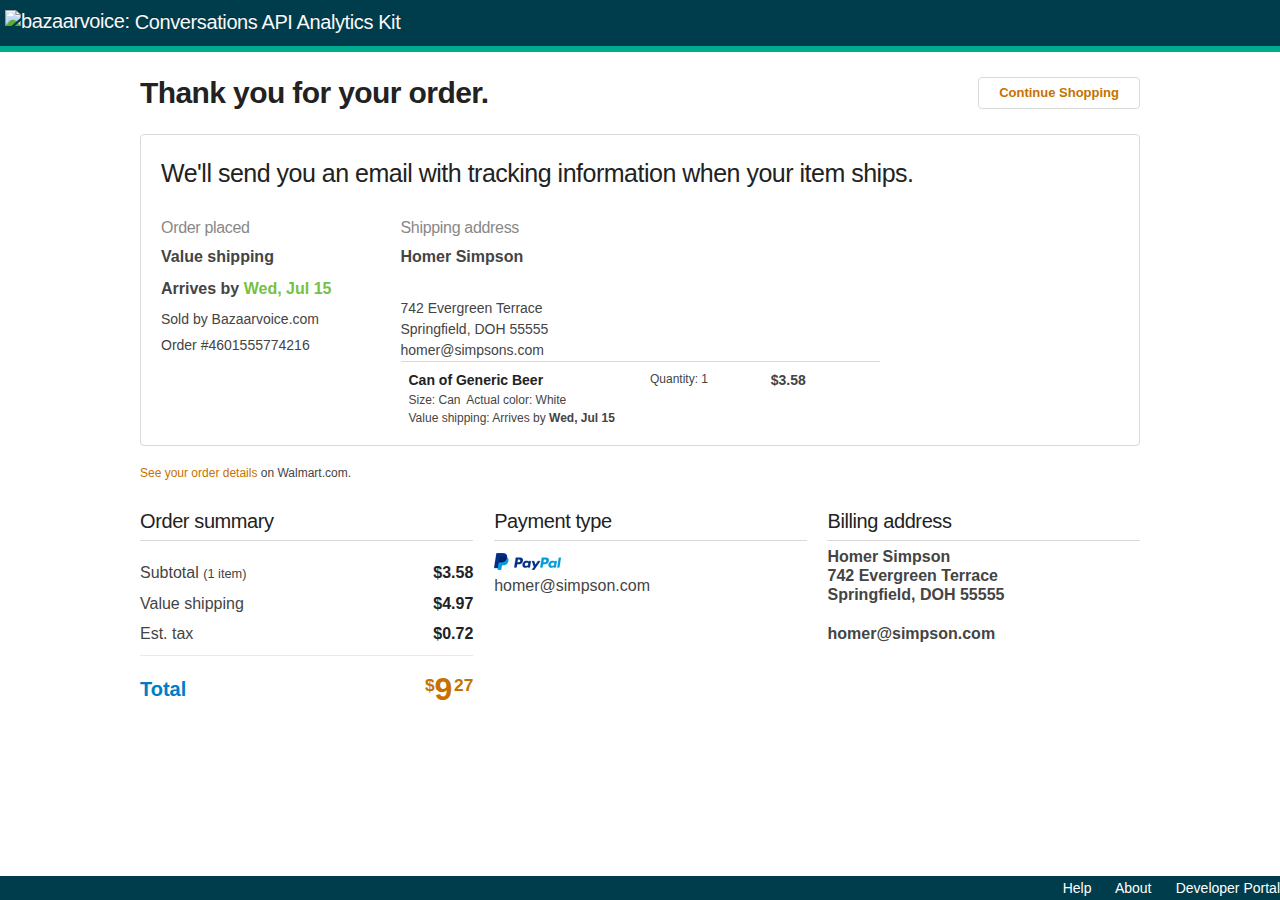
==== conversion.html @ 5bd3c475 "added GA code" ====
<!DOCTYPE html>

<html class="no-js" lang="">
<head>
    <meta content="" name="generator">
    <meta charset="utf-8">
    <meta content="ie=edge" http-equiv="x-ua-compatible">

    <title></title>
    <meta content="" name="description">
    <meta content="width=device-width, initial-scale=1" name="viewport">
    <link rel="icon" href="favicon.ico">
    <link href="css/main.css" rel="stylesheet" type="text/css">
    <link href="css/histogram.css" rel="stylesheet" type="text/css">
    <link href="css/fonts.css" rel="stylesheet" type="text/css">
    <link href="css/confirmation.css" rel="stylesheet" type="text/css">
    <script>
      (function(i,s,o,g,r,a,m){i['GoogleAnalyticsObject']=r;i[r]=i[r]||function(){
      (i[r].q=i[r].q||[]).push(arguments)},i[r].l=1*new Date();a=s.createElement(o),
      m=s.getElementsByTagName(o)[0];a.async=1;a.src=g;m.parentNode.insertBefore(a,m)
      })(window,document,'script','//www.google-analytics.com/analytics.js','ga');

      ga('create', 'UA-29086981-15', 'auto');
      ga('send', 'pageview');

    </script>
</head>

<body>
    <header>
        <div class="inner">
            <div class="container">
                <h1>
                    <a class="brand" href="#top">
                        <img src="images/logo.png" alt="bazaarvoice:"> 
                        <span>Conversations API Analytics Kit</span>
                    </a>
                </h1>
            </div>
        </div>
    </header>

    <div class="wrapper">
        <section class="body">
            <section class="center">
                <div class="thankyou-spa" id="">
                    <div id="spa-layout">
                        <div class="app" data-layout-cid="view7" data-view-cid=
                        "view7" data-view-name="/">
                            <div data-model-cid="c35" data-view-cid="view53">
                                <div class="responsive-container thankyou">
                                    <div class="thankyou-header">
                                        <h1 class=
                                        "thankyou-main-heading js-thankyou-main-heading deprecated-display-inline-block-m">
                                        Thank you for your order.</h1><a class=
                                        "btn btn-mini btn-inverse thankyou-continue"
                                        data-tealeaf-id=
                                        "COTYContinueShoppingBtn" href="/" id=
                                        "COTYContinueShoppingBtn">Continue
                                        Shopping</a>
                                    </div>

                                    <div data-model-cid="c35" data-view-cid=
                                    "view55" data-view-name="receipt-list">
                                        <div data-collection-element="true">
                                            <div data-model-cid="c54"
                                            data-view-cid="view62"
                                            data-view-name="s2h-order-module">
                                                <div class=
                                                "tile thankyou-order-details s2h">
                                                <h2 class=
                                                "thankyou-order-heading js-thank-you-order-status-heading">
                                                    We'll send you an email with tracking information when your item ships.</h2>
                                                    <div class="thankyou-order-details-col col12 l-col6 xl-col3">
                                                    <h3 class="thankyou-order-subheading js-thank-you-order-status-subheading">
                                                        Order placed</h3>
                                                        <div class="thankyou-order-paragraph">
                                                        <div class=
                                                        "js-thankyou-order-shipping-method thankyou-order-shipping-method">
                                                            Value shipping
                                                            </div><strong>Arrives
                                                            by <span class=
                                                            "thankyou-arrival-date">
                                                            Wed, Jul
                                                            15</span></strong>
                                                            Sold by
                                                            Bazaarvoice.com
                                                        </div>

                                                        <div class=
                                                        "thankyou-order-paragraph">
                                                        Order #4601555774216
                                                        </div>
                                                    </div>

                                                    <div class="col12 l-col6">
                                                        <div class="grid">
                                                            <div class=
                                                            "thankyou-order-details-col col12 l-col6">
                                                            <h3 class=
                                                            "thankyou-order-subheading">
                                                                Shipping
                                                                address</h3>

                                                                <p class=
                                                                "thankyou-order-paragraph js-thankyou-order-shipping-address">
                                                                <strong>Homer
                                                                Simpson</strong><br>

                                                                742 Evergreen
                                                                Terrace<br>
                                                                Springfield, DOH
                                                                55555<br>
                                                                homer@simpsons.com</p>
                                                            </div>
                                                        </div>

                                                        <div class=
                                                        "thankyou-toggle js-thankyou-toggle"
                                                        style="display: none;">
                                                            <div class="items">
                                                                <a class=
                                                                "thankyou-toggle-items-link js-toggle-module-items arrow-link"
                                                                data-tealeaf-id="COTYShowItemDtlsBtn-view62"
                                                                id=
                                                                "COTYShowItemDtlsBtn-view62">
                                                                your item
                                                                details</a>

                                                                <div class=
                                                                "thankyou-toggle-thumbnails"
                                                                data-view-cid=
                                                                "view69"
                                                                data-view-helper="collection">
                                                                <img class=
                                                                "thankyou-order-img small"
                                                                data-model-cid=
                                                                "c63" src=
                                                                "https://i5.walmartimages.com/dfw/dce07b8c-ead3/k2-_8a3da585-e9b6-4ba7-943b-dd531dbaf901.v1.jpg"></div>
                                                            </div>
                                                        </div>

                                                        <div class=
                                                        "thankyou-order-extended-details js-thankyou-order-extended-details active">
                                                        <div class=
                                                        "thankyou-order-items"
                                                            data-model-cid=
                                                            "c54"
                                                            data-view-cid="view64"
                                                            data-view-name=
                                                            "thankyou/item-list">
                                                            <div class=
                                                            "thankyou-order-item padding-ends"
                                                                data-model-cid=
                                                                "c63">
                                                                    <div class=
                                                                    "arrange">
                                                                        <div class="arrange-fit padding-right">
                                                                        <img alt=""
                                                                        class=
                                                                        "thankyou-order-img"
                                                                        src=
                                                                        "images/beer.jpg"></div>

                                                                        <div class="arrange-fill">
                                                                        <div class="Grid Grid--gutters">
                                                                            <div class="Grid-col u-size-2-4-l">
                                                                                <h4 class="thankyou-order-item-heading copy-small no-margin js-thankyou-order-item-heading truncated">
                                                                                    <span>
                                                                                    Can
                                                                                    of
                                                                                    Generic
                                                                                    Beer</span></h4>

                                                                                    <div class="copy-mini">
                                                                                    <span class="thankyou-variants">
                                                                                        <span class="thankyou-variant">
                                                                                        Size:
                                                                                        Can</span>
                                                                                        <span class="thankyou-variant">
                                                                                        Actual
                                                                                        color:
                                                                                        White</span></span>
                                                                                    </div>
                                                                                </div>

                                                                                <div class="Grid-col u-size-1-4-l">
                                                                                <p class="no-margin copy-mini">
                                                                                    Quantity:
                                                                                    1</p>
                                                                                </div>

                                                                                <div class="Grid-col u-size-1-4-l">
                                                                                <p class="no-margin font-semibold copy-small">
                                                                                    $3.58</p>
                                                                                </div>

                                                                                <div class="Grid-col">
                                                                                <p class="no-margin copy-mini">
                                                                                    Value
                                                                                    shipping:
                                                                                    Arrives
                                                                                    by
                                                                                    <span class="display-inline-block font-semibold">
                                                                                    Wed,
                                                                                    Jul
                                                                                    15</span></p>
                                                                                </div>
                                                                            </div>
                                                                        </div>
                                                                    </div>
                                                                </div>
                                                            </div>
                                                        </div>
                                                    </div>
                                                </div>
                                            </div>
                                        </div>
                                    </div>

                                    <div class="thankyou-footer">
                                        <p class="thankyou-footer-paragraph">
                                        <a data-tealeaf-id=
                                        "COTYSeeOrderDtlsWMComLnk" href=
                                        "/account/order/4601555774216" id=
                                        "COTYSeeOrderDtlsWMComLnk">See your
                                        order details</a> on Walmart.com.</p>

                                        <div class=
                                        "thankyou-order-summary clearfix">
                                            <div class="grid">
                                                <div class=
                                                "thankyou-summary-details col12 l-col4">
                                                <h3 class=
                                                "thankyou-summary-heading">
                                                Order summary</h3>

                                                    <div class=
                                                    "persistent-order-summary thankyou-pos"
                                                    data-model-cid="c35"
                                                    data-view-cid="view57">
                                                        <div class=
                                                        "pos-totals s-padding-sides js-pos-totals">
                                                        <div class=
                                                        "pos-totals-row js-subtotal">
                                                            <p>Subtotal
                                                            <small data-automation-id="pos-item-quantity">
                                                                (1
                                                                item)</small></p>

                                                                <p class=
                                                                "pos-totals-row-price"
                                                                data-automation-id="pos-subtotal-price">
                                                                $3.58</p>
                                                            </div>

                                                            <div class=
                                                            "pos-shipping-methods-container js-pos-shipping-methods-container">
                                                            <div class=
                                                            "pos-shipping-methods">
                                                                <div class=
                                                                "pos-totals-row pos-shipping-option-0 js-shipping">
                                                                    <p class="pos-shipping-type"
                                                                        data-automation-id="pos-shipping-type">
                                                                        Value
                                                                        shipping</p>

                                                                        <p class="pos-totals-row-price pos-shipping-price"
                                                                        data-automation-id="pos-shipping-price">
                                                                        $4.97</p>
                                                                    </div>
                                                                </div>
                                                            </div>

                                                            <div class=
                                                            "pos-totals-row js-est-tax">
                                                            <p>Est. tax</p>

                                                                <p class=
                                                                "pos-totals-row-price">
                                                                $0.72</p>
                                                            </div>
                                                            <hr class=
                                                            "separator s-margin-ends">


                                                            <div class=
                                                            "arrange arrange-middle no-wrap pos-grand-total js-grand-total">
                                                            <p class=
                                                            "arrange-fill font-semibold">
                                                                Total</p>

                                                                <p class=
                                                                "arrange-fit price-display"
                                                                data-automation-id="pos-grand-total">
                                                                <span class=
                                                                "sup">$</span>9<span class="currency-delimiter">.</span><span class="sup">27</span></p>
                                                            </div>
                                                        </div>

                                                        <div class=
                                                        "pos-controls s-padding-sides">
                                                        </div>
                                                    </div>
                                                </div>

                                                <div class=
                                                "thankyou-summary-details col12 l-col4">
                                                <h3 class=
                                                "thankyou-summary-heading">
                                                Payment type</h3>

                                                    <div class=
                                                    "thankyou-summary-paragraph payment-options js-payment-type-summary">
                                                    <div class=
                                                    "paypal-logo margin-bottom">
                                                        <span class=
                                                        "visuallyhidden">Paid
                                                        through</span>
                                                        </div>homer@simpson.com
                                                    </div>
                                                </div>

                                                <div class=
                                                "thankyou-summary-details col12 l-col4 js-thankyou-billing-address thankyou-billing-address">
                                                <h3 class=
                                                "thankyou-summary-heading">
                                                Billing address</h3>

                                                    <div class=
                                                    "thankyou-summary-paragraph font-semibold">
                                                      <strong>Homer Simpson</strong><br>
                                                                742 Evergreen Terrace<br>
                                                                Springfield, DOH 55555<br>

                                                        <div class=
                                                        "thankyou-billing-email">
                                                        homer@simpson.com
                                                        </div>
                                                    </div>
                                                </div>
                                            </div>
                                        </div>
                                    </div>
                                </div>
                            </div>
                        </div>
                    </div>
                </div>
            </section>
        </section>
    </div>
    <footer class="navbar-fixed-bottom">
        <div class="containerz">
            <div class="pull-right links">
                <a href="https://developer.bazaarvoice.com/forum" target="_blank"><span class="glyphicon glyphicon-question-sign"></span> Help</a>
                <a class="openAbout" href="#" target="_blank"><span class="glyphicon glyphicon-info-sign"></span> About</a>
                <a href="https://developer.bazaarvoice.com/" target="_blank"><span class="glyphicon glyphicon-home"></span> Developer Portal</a>
            </div>
        </div>
    </footer>
        <script src="https://ajax.googleapis.com/ajax/libs/jquery/2.1.3/jquery.min.js" type="text/javascript"></script>
        <script type="text/javascript" src="https://magpie-static.ugc.bazaarvoice.com/magpie-api/1.4/bvAnalyticsAPITracker.min.js.gz"></script>       
        <script src="js/conversion.js" type="text/javascript"></script>



</body>
</html>
---- css/main.css ----
html {
    color:#222;
    font-size:1em;
    line-height:1.4
}


/*C67100
*/
/* ==========================================================================
   Sample Specific 
   ========================================================================== 
*/
* {
    -moz-box-sizing:border-box;
    box-sizing:border-box
}
.wrapper{
    margin:0 100px;
}
.info_box_container{
    position: absolute;
    right: 20px;
    top: 10px;
}
.info_box{
    background-image: url('../images/info2_white.png');
    background-repeat: no-repeat;
    background-size: contain;
    width:25px;
    height: 25px;
    top:10%;
    right:10%;
    /*border:3px solid #a1a1a1;*/
    /*background:#FFF;*/
    /*padding:8px;*/
    /*-webkit-border-radius: 3px;
        -moz-border-radius: 3px;
        border-radius: 3px;*/
}
/*BV HEADER*/

header{
    border-bottom: 6px solid #00AB8E;
}
header .inner {
    background: #003D4C!important;
}                
header .inner .container{
    width: 100%;
    padding: 1px 5px;
    margin-right: auto;
    margin-left: auto;
}
header .inner .container:before{
    content: " ";
    display: table;
}
header .inner .container h1{
    text-shadow: 0 -1px 0 rgba(0,0,0,.25);
    margin: 10px 0;
    box-sizing: border-box;
    font-size: 20px;
    font-weight: 200;
    line-height: 1.1;
}
header .inner .container h1 .brand {
    color: #F9FAFB;
    text-decoration: none;
}
header .inner .container h1 .brand img{
    bottom: 3px;
    height: 19px;
    position: relative;
}
header .inner .container h1 .brand span{
        color: #F9FAFB;
}
/*BV FOOTER*/
footer{
    min-height: 0;
    background-color: #003d4c;
}
.navbar-fixed-bottom{
    border-radius: 0;
    bottom: 0;
    margin-bottom: 0;
    border-width: 1px 0 0;
    position: fixed;
    right: 0;
    left: 0;
    z-index: 1030;
}
}
.navbar-fixed-bottom .containerz{
        padding: 6px 5px;
        width: 100%;
        padding: 0 5px;
}

}
.navbar-fixed-bottom .containerz:before{}
.navbar-fixed-bottom .containerz .pull-right{
    float: right!important;
}
.navbar-fixed-bottom .containerz .pull-right:before{
    box-sizing: border-box;
}
.navbar-fixed-bottom .containerz .pull-right a{
    color: #fff;
    text-decoration: none;
    margin-left: 5px;
    font-size: 14px;
}
.navbar-fixed-bottom .containerz .pull-right a .glyphicon {
    color: #00ab8e;
    position: relative;
    top: 1px;
    display: inline-block;
    font-family: 'Glyphicons Halflings';
    font-style: normal;
    font-weight: 400;
    line-height: 1;
    -webkit-font-smoothing: antialiased;
}
.glyphicon-question-sign:before {
    content: "\e085";
}
.glyphicon-info-sign:before {
    content: "\e086";
}
.glyphicon-home:before {
    content: "\e086";
}
/*BV FOOTER END*/

.review-header {
    margin:28px 0 0
}

.heading-a {
    margin:5px 0 0;
    font-size:30px;
    color:#222;
    font-weight:600
}

.review-header:before,.review-header:after {
    content:"";
    display:table
}

.col8 {
    float:left;
    width:66.666666666667%;
    min-height:10px
}

.col8:before,.col8:after {
    content:"";
    display:table
}

form {
    margin:0
}

.visuallyhidden,.variants input,.option input,.radio input,.radio-option input,.radio-expanded input {
    position:absolute!important;
    overflow:hidden!important;
    display:block!important;
    width:1px!important;
    height:1px!important;
    margin:-1px!important;
    padding:0!important;
    border:0!important;
    clip:rect(0 0 0 0)!important
}

h2 {
    font-size:25px;
    font-weight:700;
    letter-spacing:-.02em
}

/*button*/
.btn,.btn:hover,.btn:focus,.btn:visited {
    color:#fff;
    outline:0
}

.btn {
    border-radius:4px
}

.btn {
    -moz-osx-font-smoothing:grayscale;
    -webkit-font-smoothing:antialiased;
    display:inline-block;
    padding:12px 34px;
    border:0;
    background-color:#C67100;
    font-size:16px;
    font-weight:600;
    line-height:1;
    text-align:center;
    vertical-align:middle;
    text-decoration:none
}

article,aside,details,figcaption,figure,footer,header,hgroup,main,nav,section,summary {
    display:block
}

audio,canvas,video {
    display:inline-block
}

audio:not([controls]) {
    display:none;
    height:0
}

[hidden] {
    display:none
}

html {
    font-size:100%;
    -ms-text-size-adjust:100%;
    -webkit-text-size-adjust:100%
}

html,button,input,select,textarea {
    font-family:sans-serif
}

body {
    margin:0
}

a:focus {
    outline:thin dotted
}

a:active,a:hover {
    outline:0
}

h1 {
    font-size:2em
}

h2 {
    font-size:1.5em
}

h3 {
    font-size:1.17em
}

h4 {
    font-size:1em
}

h5 {
    font-size:.83em
}

h6 {
    font-size:.67em
}

abbr[title] {
    border-bottom:1px dotted
}

b,strong {
    font-weight:700
}

blockquote {
    margin:1em 40px
}

dfn {
    font-style:italic
}

hr {
    height:0
}

mark {
    background:#ff0;
    color:#000
}

p,pre {
    margin:1em 0
}

code,kbd,pre,samp {
    font-family:monospace,serif;
    font-size:1em
}

pre {
    white-space:pre;
    white-space:pre-wrap;
    word-wrap:break-word
}

q {
    quotes:none
}

q:before,q:after {
    content:"";
    content:none
}

small {
    font-size:80%
}

sub,sup {
    font-size:75%;
    line-height:0;
    position:relative;
    vertical-align:baseline
}

sup {
    top:-.5em
}

sub {
    bottom:-.25em
}

dl,menu,ol,ul {
    margin:1em 0
}

dd {
    margin:0 0 0 40px
}

menu,ol,ul {
    padding:0 0 0 40px
}

nav ul,nav ol {
    list-style:none;
    list-style-image:none
}

img {
    border:0;
    -ms-interpolation-mode:bicubic
}

svg:not(:root) {
    overflow:hidden
}

figure {
    margin:0
}

form {
    margin:0
}

fieldset {
    border:1px solid silver;
    margin:0 2px;
    padding:.35em .625em .75em
}

legend {
    border:0;
    padding:0;
    white-space:normal
}

button,input,select,textarea {
    font-size:100%;
    margin:0;
    vertical-align:baseline
}

button,input {
    line-height:normal
}

button,select {
    text-transform:none
}

button,html input[type=button],input[type=reset],input[type=submit] {
    -webkit-appearance:button;
    cursor:pointer
}

button[disabled],html input[disabled] {
    cursor:default
}

input[type=checkbox],input[type=radio] {
    padding:0
}

input[type=search] {
    -webkit-appearance:textfield
}

input[type=search]::-webkit-search-cancel-button,input[type=search]::-webkit-search-decoration {
    -webkit-appearance:none
}

button::-moz-focus-inner,input::-moz-focus-inner {
    border:0;
    padding:0
}

textarea {
    overflow:auto;
    vertical-align:top
}

table {
    border-collapse:collapse;
    border-spacing:0
}

@font-face {
    font-family:IcoMoonIcons;
    src:url(fonts/icomoon.eot);
    font-weight:400;
    font-style:normal
}

@font-face {
    font-family:IcoMoonIcons;
    src:url(../fonts/icomoon.woff) format("woff2"),
        url(../fonts/icomoon.woff) format("woff"),
        url(../fonts/icomoon.ttf) format("truetype");
    font-weight:400;
    font-style:normal
}
.wmicon {
    font-family:IcoMoonIcons;
    font-style:normal;
    font-weight:400;
    text-align:center;
    -mos-osx-font-smoothing:grayscale;
    -webkit-font-smoothing:antialiased;
    display:inline-block;
    line-height:normal
}

.wmicon:before {
    content:"";
    display:inline;
    speak:none
}

.wmicon-14 {
    font-size:14px
}

.wmicon-16 {
    font-size:16px
}

.wmicon-20 {
    font-size:20px
}

.wmicon-26 {
    font-size:26px
}

.wmicon-32 {
    font-size:32px
}

.wmicon-36 {
    font-size:36px
}

.wmicon-cart:before {
    content:"\e000"
}

.wmicon-list:before {
    content:"\e002"
}

.wmicon-gift:before {
    content:"\e003"
}

.wmicon-pin:before {
    content:"\e004"
}

.wmicon-card:before {
    content:"\e005"
}

.wmicon-search:before {
    content:"\e006"
}

.wmicon-help:before {
    content:"\e007"
}

.wmicon-zoom:before {
    content:"\e008"
}

.wmicon-menu:before {
    content:"\e009"
}

.wmicon-grid:before {
    content:"\e010"
}

.wmicon-lock:before {
    content:"\e011"
}

.wmicon-package:before {
    content:"\e013"
}

.wmicon-truck:before {
    content:"\e015"
}

.wmicon-print:before {
    content:"\e017"
}

.wmicon-mail:before {
    content:"\e018"
}

.wmicon-twitter:before {
    content:"\e019"
}

.wmicon-pinterest:before {
    content:"\e020"
}

.wmicon-facebook:before {
    content:"\e021"
}

.wmicon-add-to-cart:before {
    content:"\e022"
}

.wmicon-add-to-list:before {
    content:"\e023"
}

.wmicon-store:before {
    content:"\e024"
}

.wmicon-add:before {
    content:"\e025"
}

.wmicon-weekly-ad:before {
    content:"\e026"
}

.wmicon-zoom-out:before {
    content:"\e027"
}

.wmicon-vudu:before {
    content:"\e028"
}

.wmicon-vudu-alt:before {
    content:"\e080"
}

.wmicon-youtube:before {
    content:"\e029"
}

.wmicon-google-plus:before {
    content:"\e030"
}

.wmicon-mobile:before {
    content:"\e031"
}

.wmicon-angle-left:before {
    content:"\e032"
}

.wmicon-angle-right:before {
    content:"\e033"
}

.wmicon-ok:before {
    content:"\e034"
}

.wmicon-exclamation-circle:before {
    content:"\e035"
}

.wmicon-caret-down:before {
    content:"\e036"
}

.wmicon-caret-up:before {
    content:"\e037"
}

.wmicon-remove:before {
    content:"\e038"
}

.wmicon-play:before {
    content:"\e040"
}

.wmicon-ban-circle:before {
    content:"\e041"
}

.wmicon-spark:before {
    content:"\e042"
}

.wmicon-trophy:before {
    content:"\e043"
}

.wmicon-star:before {
    content:"\e044"
}

.wmicon-user:before {
    content:"\e976"
}

.wmicon-thumbs-up:before {
    content:"\e046"
}

.wmicon-comment:before {
    content:"\e047"
}

.wmicon-play-circle:before {
    content:"\e048"
}

.wmicon-new-window:before {
    content:"\e049"
}

.wmicon-thumbs-alt-up:before {
    content:"\e050"
}

.wmicon-thumbs-alt-down:before {
    content:"\e051"
}

.wmicon-flag:before {
    /*changed to icoMoon*/
    content:"\e604";
    font-family: "IcoMoonIcons"
}

.wmicon-modal:before {
    content:"\e053"
}

.wmicon-clock:before {
    content:"\e054"
}

.wmicon-savings-catcher:before {
    content:"\e055"
}

.wmicon-gift-card:before {
    content:"\e056"
}

.wmicon-credit-card:before {
    content:"\e057"
}

.wmicon-membership:before {
    content:"\e058"
}

.wmicon-pharmacy:before {
    content:"\e059"
}

.wmicon-instagram:before {
    content:"\e060"
}

.wmicon-laptop:before {
    content:"\e061"
}

.wmicon-heart:before {
    content:"\e062"
}

.wmicon-plane:before {
    content:"\e063"
}

.wmicon-user-alt:before {
    content:"\e064"
}

.wmicon-bag:before {
    content:"\e065"
}

.wmicon-calendar:before {
    content:"\e066"
}

.wmicon-onesie:before {
    content:"\e067"
}
.wmicon-onesie:before {
    content:"\e067"
}
.icon-user-check:before {
    content: "\e975";
}

@-webkit-keyframes spin-clockwise {
from {
    -webkit-transform:rotate(0deg);
    transform:rotate(0deg)
}

to {
    -webkit-transform:rotate(360deg);
    transform:rotate(360deg)
}
}

@keyframes spin-clockwise {
from {
    -webkit-transform:rotate(0deg);
    transform:rotate(0deg)
}

to {
    -webkit-transform:rotate(360deg);
    transform:rotate(360deg)
}
}

@-webkit-keyframes zoom-inverse {
from {
    filter:alpha(Opacity=0);
    opacity:0;
    -webkit-transform:scale(3);
    transform:scale(3)
}

33% {
    filter:alpha(Opacity=100);
    opacity:1
}

to {
    -webkit-transform:scale(1);
    transform:scale(1)
}
}

@keyframes zoom-inverse {
from {
    filter:alpha(Opacity=0);
    opacity:0;
    -webkit-transform:scale(3);
    transform:scale(3)
}

33% {
    filter:alpha(Opacity=100);
    opacity:1
}

to {
    -webkit-transform:scale(1);
    transform:scale(1)
}
}

@-webkit-keyframes blinker {
from {
    filter:alpha(Opacity=100);
    opacity:1
}

to {
    filter:alpha(Opacity=0);
    opacity:0
}
}

@keyframes blinker {
from {
    filter:alpha(Opacity=100);
    opacity:1
}

to {
    filter:alpha(Opacity=0);
    opacity:0
}
}

.block-list {
    padding:0;
    list-style:none;
    text-align:left
}

.pull-left {
    float:left
}

.pull-right {
    float:right
}

.pull-none {
    float:none
}

.pull-left-xs {
    float:left!important
}

.pull-right-xs {
    float:right!important
}

.pull-none-xs {
    float:none!important
}

.pull-left-s {
    float:left!important
}

.pull-right-s {
    float:right!important
}

.pull-none-s {
    float:none!important
}

.pull-left-m {
    float:left!important
}

.pull-right-m {
    float:right!important
}

.pull-none-m {
    float:none!important
}

.pull-left-l {
    float:left!important
}

.pull-right-l {
    float:right!important
}

.pull-none-l {
    float:none!important
}

@media (min-width:85.25em) {
.pull-left-xl {
    float:left!important
}

.pull-right-xl {
    float:right!important
}

.pull-none-xl {
    float:none!important
}
}

.deprecated-pull-left-m {
    float:left!important
}

.deprecated-pull-right-m {
    float:right!important
}

.deprecated-pull-none-m {
    float:none!important
}

.deprecated-pull-left-l {
    float:left!important
}

.deprecated-pull-right-l {
    float:right!important
}

.deprecated-pull-none-l {
    float:none!important
}

.deprecated-pull-left-xl {
    float:left!important
}

.deprecated-pull-right-xl {
    float:right!important
}

.deprecated-pull-none-xl {
    float:none!important
}

@media (min-width:85.375em) {
.deprecated-pull-left-xxl {
    float:left!important
}

.deprecated-pull-right-xxl {
    float:right!important
}

.deprecated-pull-none-xxl {
    float:none!important
}
}

.clearfix:before,.clearfix:after {
    content:"";
    display:table
}

.clearfix:after {
    clear:both
}

.clear-left {
    clear:left
}

.clear-right {
    clear:right
}

.pos-relative {
    position:relative
}

.visuallyhidden,.variants input,.option input,.radio input,.radio-option input,.radio-expanded input {
    position:absolute!important;
    overflow:hidden!important;
    display:block!important;
    width:1px!important;
    height:1px!important;
    margin:-1px!important;
    padding:0!important;
    border:0!important;
    clip:rect(0 0 0 0)!important
}

.absolute-center {
    position:absolute;
    top:0;
    right:0;
    bottom:0;
    left:0;
    margin:auto
}

.absolute-center-h {
    position:absolute;
    right:0;
    left:0;
    margin:auto
}

.absolute-center-v {
    position:absolute;
    top:0;
    bottom:0;
    margin:auto
}

.position-nw {
    position:absolute;
    top:0;
    left:0
}

.position-ne {
    position:absolute;
    top:0;
    right:0
}

.position-sw {
    position:absolute;
    bottom:0;
    left:0
}

.position-se {
    position:absolute;
    bottom:0;
    right:0
}

.deprecated-hide-content-m {
    display:none!important
}

.deprecated-hide-content-l {
    display:none!important
}

.deprecated-hide-content-xl {
    display:none!important
}

@media (min-width:85.375em) {
.deprecated-hide-content-xxl {
    display:none!important
}
}

.hide-content {
    display:none!important
}

.hide-content-xs {
    display:none!important
}

.hide-content-s {
    display:none!important
}

.hide-content-m {
    display:none!important
}

.hide-content-l {
    display:none!important
}

@media (min-width:85.25em) {
.hide-content-xl {
    display:none!important
}
}

.display-block {
    display:block!important
}

.display-inline-block {
    display:inline-block!important
}

.display-inline {
    display:inline!important
}

.display-block-xs {
    display:block!important
}

.display-inline-block-xs {
    display:inline-block!important
}

.display-inline-xs {
    display:inline!important
}

.display-block-s {
    display:block!important
}

.display-inline-block-s {
    display:inline-block!important
}

.display-inline-s {
    display:inline!important
}

.display-block-m {
    display:block!important
}

.display-inline-block-m {
    display:inline-block!important
}

.display-inline-m {
    display:inline!important
}

.display-block-l {
    display:block!important
}

.display-inline-block-l {
    display:inline-block!important
}

.display-inline-l {
    display:inline!important
}

@media (min-width:85.25em) {
.display-block-xl {
    display:block!important
}

.display-inline-block-xl {
    display:inline-block!important
}

.display-inline-xl {
    display:inline!important
}
}

.deprecated-display-block-m {
    display:block!important
}

.deprecated-display-inline-block-m {
    display:inline-block!important
}

.deprecated-display-inline-m {
    display:inline!important
}

.deprecated-display-block-l {
    display:block!important
}

.deprecated-display-inline-block-l {
    display:inline-block!important
}

.deprecated-display-inline-l {
    display:inline!important
}

.deprecated-display-block-xl {
    display:block!important
}

.deprecated-display-inline-block-xl {
    display:inline-block!important
}

.deprecated-display-inline-xl {
    display:inline!important
}

@media (min-width:85.375em) {
.deprecated-display-block-xxl {
    display:block!important
}

.deprecated-display-inline-block-xxl {
    display:inline-block!important
}

.deprecated-display-inline-xxl {
    display:inline!important
}
}

.hide-pseudo:before,.hide-pseudo:after {
    display:none!important
}

.hide-pseudo-before:before {
    display:none!important
}

.hide-pseudo-after:after {
    display:none!important
}

.text-left {
    text-align:left!important
}

.text-right {
    text-align:right!important
}

.text-center {
    text-align:center!important
}

.align-left {
    text-align:left
}

.align-right {
    text-align:right
}

.align-center {
    text-align:center
}

.valign-top {
    vertical-align:top!important
}

.valign-middle {
    vertical-align:middle!important
}

.valign-bottom {
    vertical-align:bottom!important
}

.font-normal {
    font-weight:400
}

.font-semibold {
    font-weight:600
}

.font-bold {
    font-weight:700
}

.currency-delimiter {
    position:absolute!important;
    overflow:hidden!important;
    display:block!important;
    width:1px!important;
    height:1px!important;
    margin:-1px!important;
    padding:0!important;
    border:0!important;
    clip:rect(0 0 0 0)!important
}

.padding-ends {
    padding-top:.5em!important;
    padding-bottom:.5em!important
}

.padding-top {
    padding-top:.5em!important
}

.padding-sides {
    padding-left:.5em!important;
    padding-right:.5em!important
}

.padding-left {
    padding-left:.5em!important
}

.padding-right {
    padding-right:.5em!important
}

.padding {
    padding:16px;
    padding:1rem
}

.padding-large {
    padding:20px;
    padding:1.25rem
}

.no-padding {
    padding:0!important
}

.xxs-padding-ends {
    padding-top:4px;
    padding-bottom:4px
}

.xs-padding-ends {
    padding-top:8px;
    padding-bottom:8px
}

.s-padding-ends {
    padding-top:12px;
    padding-bottom:12px
}

.m-padding-ends {
    padding-top:20px;
    padding-bottom:20px
}

.l-padding-ends {
    padding-top:32px;
    padding-bottom:32px
}

.xl-padding-ends {
    padding-top:48px;
    padding-bottom:48px
}

.xxl-padding-ends {
    padding-top:60px;
    padding-bottom:60px
}

.xxs-padding-sides {
    padding-right:4px;
    padding-left:4px
}

.xs-padding-sides {
    padding-right:8px;
    padding-left:8px
}

.s-padding-sides {
    padding-right:12px;
    padding-left:12px
}

.m-padding-sides {
    padding-right:20px;
    padding-left:20px
}

.l-padding-sides {
    padding-right:32px;
    padding-left:32px
}

.xl-padding-sides {
    padding-right:48px;
    padding-left:48px
}

.xxl-padding-sides {
    padding-right:60px;
    padding-left:60px
}

.xxs-padding {
    padding:4px
}

.xs-padding {
    padding:8px
}

.s-padding {
    padding:12px
}

.m-padding {
    padding:20px
}

.l-padding {
    padding:32px
}

.xl-padding {
    padding:48px
}

.xxl-padding {
    padding:60px
}

.margin-ends {
    margin-top:.5em;
    margin-bottom:.5em
}

.margin-top {
    margin-top:.5em
}

.margin-bottom {
    margin-bottom:.5em
}

.margin-sides {
    margin-right:.5em!important;
    margin-left:.5em!important
}

.margin-left {
    margin-left:.5em!important
}

.margin-right {
    margin-right:.5em!important
}

.no-margin {
    margin:0!important
}

.xxs-margin-top {
    margin-top:4px
}

.xs-margin-top {
    margin-top:8px
}

.s-margin-top {
    margin-top:12px
}

.m-margin-top {
    margin-top:20px
}

.l-margin-top {
    margin-top:32px
}

.xl-margin-top {
    margin-top:48px
}

.xxl-margin-top {
    margin-top:60px
}

.xxs-margin-left {
    margin-left:4px
}

.xs-margin-left {
    margin-left:8px
}

.s-margin-left {
    margin-left:12px
}

.m-margin-left {
    margin-left:20px
}

.l-margin-left {
    margin-left:32px
}

.xl-margin-left {
    margin-left:48px
}

.xxl-margin-left {
    margin-left:60px
}

.xxs-margin-ends {
    margin-top:4px;
    margin-bottom:4px
}

.xs-margin-ends {
    margin-top:8px;
    margin-bottom:8px
}

.s-margin-ends {
    margin-top:12px;
    margin-bottom:12px
}

.m-margin-ends {
    margin-top:20px;
    margin-bottom:20px
}

.l-margin-ends {
    margin-top:32px;
    margin-bottom:32px
}

.xl-margin-ends {
    margin-top:48px;
    margin-bottom:48px
}

.xxl-margin-ends {
    margin-top:60px;
    margin-bottom:60px
}

.xxs-margin-sides {
    margin-right:4px;
    margin-left:4px
}

.xs-margin-sides {
    margin-right:8px;
    margin-left:8px
}

.s-margin-sides {
    margin-right:12px;
    margin-left:12px
}

.m-margin-sides {
    margin-right:20px;
    margin-left:20px
}

.l-margin-sides {
    margin-right:32px;
    margin-left:32px
}

.xl-margin-sides {
    margin-right:48px;
    margin-left:48px
}

.xxl-margin-sides {
    margin-right:60px;
    margin-left:60px
}

.no-wrap {
    white-space:nowrap
}

.text-truncate {
    text-overflow:ellipsis;
    overflow:hidden;
    white-space:nowrap
}

.width-full {
    width:100%
}

.fullwidth {
    min-width:1024px
}

.width-fit {
    width:auto!important;
    min-width:0!important
}

.responsive .fullwidth {
    min-width:0
}

.height-full,.fullheight {
    height:100%
}

.height-max {
    height:100%;
    min-height:100%
}

.height-min {
    height:1%;
    min-height:1%;
    max-height:1%
}

.utility-bar-sorter .utility-bar-text {
    position:relative;
    top:1px
}

.skip {
    position:absolute!important;
    overflow:hidden!important;
    display:block!important;
    width:1px!important;
    height:1px!important;
    margin:-1px!important;
    padding:0!important;
    border:0!important;
    clip:rect(0 0 0 0)!important;
    padding:7px!important;
    margin:5px!important;
    border-radius:7px;
    background-color:#ffd76e
}

.skip:focus {
    z-index:9999;
    top:0;
    left:0;
    width:auto!important;
    height:auto!important;
    color:#222;
    clip:auto!important
}

.img-hide-alt {
    display:inline-block;
    color:transparent;
    overflow:hidden
}

.responsive-pull-right {
    float:right
}

.responsive-pull-left {
    float:left
}

.col-padding {
    padding-left:2.0833333%
}

.scrollable {
    overflow:auto;
    -webkit-overflow-scrolling:touch
}

.u-size-1 {
    width:100%!important
}

.u-size-1-12 {
    width:8.3333333333333%!important
}

.u-size-1-10 {
    width:10%!important
}

.u-size-1-8 {
    width:12.5%!important
}

.u-size-1-6,.u-size-2-12 {
    width:16.666666666667%!important
}

.u-size-1-5,.u-size-2-10 {
    width:20%!important
}

.u-size-1-4,.u-size-2-8,.u-size-3-12 {
    width:25%!important
}

.u-size-3-10 {
    width:30%!important
}

.u-size-1-3,.u-size-2-6,.u-size-4-12 {
    width:33.333333333333%!important
}

.u-size-3-8 {
    width:37.5%!important
}

.u-size-2-5,.u-size-4-10 {
    width:40%!important
}

.u-size-5-12 {
    width:41.666666666667%!important
}

.u-size-1-2,.u-size-2-4,.u-size-3-6,.u-size-4-8,.u-size-6-12 {
    width:50%!important
}

.u-size-7-12 {
    width:58.333333333333%!important
}

.u-size-3-5,.u-size-6-10 {
    width:60%!important
}

.u-size-5-8 {
    width:62.5%!important
}

.u-size-2-3,.u-size-4-6,.u-size-8-12 {
    width:66.666666666667%!important
}

.u-size-7-10 {
    width:70%!important
}

.u-size-3-4,.u-size-6-8,.u-size-9-12 {
    width:75%!important
}

.u-size-4-5,.u-size-8-10 {
    width:80%!important
}

.u-size-5-6,.u-size-10-12 {
    width:83.333333333333%!important
}

.u-size-7-8 {
    width:87.5%!important
}

.u-size-9-10 {
    width:90%!important
}

.u-size-11-12 {
    width:91.666666666667%!important
}

.u-offset-1 {
    margin-left:100%!important
}

.u-offset-1-12 {
    margin-left:8.3333333333333%!important
}

.u-offset-1-10 {
    margin-left:10%!important
}

.u-offset-1-8 {
    margin-left:12.5%!important
}

.u-offset-1-6,.u-offset-2-12 {
    margin-left:16.666666666667%!important
}

.u-offset-1-5,.u-offset-2-10 {
    margin-left:20%!important
}

.u-offset-1-4,.u-offset-2-8,.u-offset-3-12 {
    margin-left:25%!important
}

.u-offset-3-10 {
    margin-left:30%!important
}

.u-offset-1-3,.u-offset-2-6,.u-offset-4-12 {
    margin-left:33.333333333333%!important
}

.u-offset-3-8 {
    margin-left:37.5%!important
}

.u-offset-2-5,.u-offset-4-10 {
    margin-left:40%!important
}

.u-offset-5-12 {
    margin-left:41.666666666667%!important
}

.u-offset-1-2,.u-offset-2-4,.u-offset-3-6,.u-offset-4-8,.u-offset-6-12 {
    margin-left:50%!important
}

.u-offset-7-12 {
    margin-left:58.333333333333%!important
}

.u-offset-3-5,.u-offset-6-10 {
    margin-left:60%!important
}

.u-offset-5-8 {
    margin-left:62.5%!important
}

.u-offset-2-3,.u-offset-4-6,.u-offset-8-12 {
    margin-left:66.666666666667%!important
}

.u-offset-7-10 {
    margin-left:70%!important
}

.u-offset-3-4,.u-offset-6-8,.u-offset-9-12 {
    margin-left:75%!important
}

.u-offset-4-5,.u-offset-8-10 {
    margin-left:80%!important
}

.u-offset-5-6,.u-offset-10-12 {
    margin-left:83.333333333333%!important
}

.u-offset-7-8 {
    margin-left:87.5%!important
}

.u-offset-9-10 {
    margin-left:90%!important
}

.u-offset-11-12 {
    margin-left:91.666666666667%!important
}

.u-size-1-xs {
    width:100%!important
}

.u-size-1-12-xs {
    width:8.3333333333333%!important
}

.u-size-1-10-xs {
    width:10%!important
}

.u-size-1-8-xs {
    width:12.5%!important
}

.u-size-1-6-xs,.u-size-2-12-xs {
    width:16.666666666667%!important
}

.u-size-1-5-xs,.u-size-2-10-xs {
    width:20%!important
}

.u-size-1-4-xs,.u-size-2-8-xs,.u-size-3-12-xs {
    width:25%!important
}

.u-size-3-10-xs {
    width:30%!important
}

.u-size-1-3-xs,.u-size-2-6-xs,.u-size-4-12-xs {
    width:33.333333333333%!important
}

.u-size-3-8-xs {
    width:37.5%!important
}

.u-size-2-5-xs,.u-size-4-10-xs {
    width:40%!important
}

.u-size-5-12-xs {
    width:41.666666666667%!important
}

.u-size-1-2-xs,.u-size-2-4-xs,.u-size-3-6-xs,.u-size-4-8-xs,.u-size-6-12-xs {
    width:50%!important
}

.u-size-7-12-xs {
    width:58.333333333333%!important
}

.u-size-3-5-xs,.u-size-6-10-xs {
    width:60%!important
}

.u-size-5-8-xs {
    width:62.5%!important
}

.u-size-2-3-xs,.u-size-4-6-xs,.u-size-8-12-xs {
    width:66.666666666667%!important
}

.u-size-7-10-xs {
    width:70%!important
}

.u-size-3-4-xs,.u-size-6-8-xs,.u-size-9-12-xs {
    width:75%!important
}

.u-size-4-5-xs,.u-size-8-10-xs {
    width:80%!important
}

.u-size-5-6-xs,.u-size-10-12-xs {
    width:83.333333333333%!important
}

.u-size-7-8-xs {
    width:87.5%!important
}

.u-size-9-10-xs {
    width:90%!important
}

.u-size-11-12-xs {
    width:91.666666666667%!important
}

.u-offset-1-xs {
    margin-left:100%!important
}

.u-offset-1-12-xs {
    margin-left:8.3333333333333%!important
}

.u-offset-1-10-xs {
    margin-left:10%!important
}

.u-offset-1-8-xs {
    margin-left:12.5%!important
}

.u-offset-1-6-xs,.u-offset-2-12-xs {
    margin-left:16.666666666667%!important
}

.u-offset-1-5-xs,.u-offset-2-10-xs {
    margin-left:20%!important
}

.u-offset-1-4-xs,.u-offset-2-8-xs,.u-offset-3-12-xs {
    margin-left:25%!important
}

.u-offset-3-10-xs {
    margin-left:30%!important
}

.u-offset-1-3-xs,.u-offset-2-6-xs,.u-offset-4-12-xs {
    margin-left:33.333333333333%!important
}

.u-offset-3-8-xs {
    margin-left:37.5%!important
}

.u-offset-2-5-xs,.u-offset-4-10-xs {
    margin-left:40%!important
}

.u-offset-5-12-xs {
    margin-left:41.666666666667%!important
}

.u-offset-1-2-xs,.u-offset-2-4-xs,.u-offset-3-6-xs,.u-offset-4-8-xs,.u-offset-6-12-xs {
    margin-left:50%!important
}

.u-offset-7-12-xs {
    margin-left:58.333333333333%!important
}

.u-offset-3-5-xs,.u-offset-6-10-xs {
    margin-left:60%!important
}

.u-offset-5-8-xs {
    margin-left:62.5%!important
}

.u-offset-2-3-xs,.u-offset-4-6-xs,.u-offset-8-12-xs {
    margin-left:66.666666666667%!important
}

.u-offset-7-10-xs {
    margin-left:70%!important
}

.u-offset-3-4-xs,.u-offset-6-8-xs,.u-offset-9-12-xs {
    margin-left:75%!important
}

.u-offset-4-5-xs,.u-offset-8-10-xs {
    margin-left:80%!important
}

.u-offset-5-6-xs,.u-offset-10-12-xs {
    margin-left:83.333333333333%!important
}

.u-offset-7-8-xs {
    margin-left:87.5%!important
}

.u-offset-9-10-xs {
    margin-left:90%!important
}

.u-offset-11-12-xs {
    margin-left:91.666666666667%!important
}

.u-size-1-s {
    width:100%!important
}

.u-size-1-12-s {
    width:8.3333333333333%!important
}

.u-size-1-10-s {
    width:10%!important
}

.u-size-1-8-s {
    width:12.5%!important
}

.u-size-1-6-s,.u-size-2-12-s {
    width:16.666666666667%!important
}

.u-size-1-5-s,.u-size-2-10-s {
    width:20%!important
}

.u-size-1-4-s,.u-size-2-8-s,.u-size-3-12-s {
    width:25%!important
}

.u-size-3-10-s {
    width:30%!important
}

.u-size-1-3-s,.u-size-2-6-s,.u-size-4-12-s {
    width:33.333333333333%!important
}

.u-size-3-8-s {
    width:37.5%!important
}

.u-size-2-5-s,.u-size-4-10-s {
    width:40%!important
}

.u-size-5-12-s {
    width:41.666666666667%!important
}

.u-size-1-2-s,.u-size-2-4-s,.u-size-3-6-s,.u-size-4-8-s,.u-size-6-12-s {
    width:50%!important
}

.u-size-7-12-s {
    width:58.333333333333%!important
}

.u-size-3-5-s,.u-size-6-10-s {
    width:60%!important
}

.u-size-5-8-s {
    width:62.5%!important
}

.u-size-2-3-s,.u-size-4-6-s,.u-size-8-12-s {
    width:66.666666666667%!important
}

.u-size-7-10-s {
    width:70%!important
}

.u-size-3-4-s,.u-size-6-8-s,.u-size-9-12-s {
    width:75%!important
}

.u-size-4-5-s,.u-size-8-10-s {
    width:80%!important
}

.u-size-5-6-s,.u-size-10-12-s {
    width:83.333333333333%!important
}

.u-size-7-8-s {
    width:87.5%!important
}

.u-size-9-10-s {
    width:90%!important
}

.u-size-11-12-s {
    width:91.666666666667%!important
}

.u-offset-1-s {
    margin-left:100%!important
}

.u-offset-1-12-s {
    margin-left:8.3333333333333%!important
}

.u-offset-1-10-s {
    margin-left:10%!important
}

.u-offset-1-8-s {
    margin-left:12.5%!important
}

.u-offset-1-6-s,.u-offset-2-12-s {
    margin-left:16.666666666667%!important
}

.u-offset-1-5-s,.u-offset-2-10-s {
    margin-left:20%!important
}

.u-offset-1-4-s,.u-offset-2-8-s,.u-offset-3-12-s {
    margin-left:25%!important
}

.u-offset-3-10-s {
    margin-left:30%!important
}

.u-offset-1-3-s,.u-offset-2-6-s,.u-offset-4-12-s {
    margin-left:33.333333333333%!important
}

.u-offset-3-8-s {
    margin-left:37.5%!important
}

.u-offset-2-5-s,.u-offset-4-10-s {
    margin-left:40%!important
}

.u-offset-5-12-s {
    margin-left:41.666666666667%!important
}

.u-offset-1-2-s,.u-offset-2-4-s,.u-offset-3-6-s,.u-offset-4-8-s,.u-offset-6-12-s {
    margin-left:50%!important
}

.u-offset-7-12-s {
    margin-left:58.333333333333%!important
}

.u-offset-3-5-s,.u-offset-6-10-s {
    margin-left:60%!important
}

.u-offset-5-8-s {
    margin-left:62.5%!important
}

.u-offset-2-3-s,.u-offset-4-6-s,.u-offset-8-12-s {
    margin-left:66.666666666667%!important
}

.u-offset-7-10-s {
    margin-left:70%!important
}

.u-offset-3-4-s,.u-offset-6-8-s,.u-offset-9-12-s {
    margin-left:75%!important
}

.u-offset-4-5-s,.u-offset-8-10-s {
    margin-left:80%!important
}

.u-offset-5-6-s,.u-offset-10-12-s {
    margin-left:83.333333333333%!important
}

.u-offset-7-8-s {
    margin-left:87.5%!important
}

.u-offset-9-10-s {
    margin-left:90%!important
}

.u-offset-11-12-s {
    margin-left:91.666666666667%!important
}

.u-size-1-m {
    width:100%!important
}

.u-size-1-12-m {
    width:8.3333333333333%!important
}

.u-size-1-10-m {
    width:10%!important
}

.u-size-1-8-m {
    width:12.5%!important
}

.u-size-1-6-m,.u-size-2-12-m {
    width:16.666666666667%!important
}

.u-size-1-5-m,.u-size-2-10-m {
    width:20%!important
}

.u-size-1-4-m,.u-size-2-8-m,.u-size-3-12-m {
    width:25%!important
}

.u-size-3-10-m {
    width:30%!important
}

.u-size-1-3-m,.u-size-2-6-m,.u-size-4-12-m {
    width:33.333333333333%!important
}

.u-size-3-8-m {
    width:37.5%!important
}

.u-size-2-5-m,.u-size-4-10-m {
    width:40%!important
}

.u-size-5-12-m {
    width:41.666666666667%!important
}

.u-size-1-2-m,.u-size-2-4-m,.u-size-3-6-m,.u-size-4-8-m,.u-size-6-12-m {
    width:50%!important
}

.u-size-7-12-m {
    width:58.333333333333%!important
}

.u-size-3-5-m,.u-size-6-10-m {
    width:60%!important
}

.u-size-5-8-m {
    width:62.5%!important
}

.u-size-2-3-m,.u-size-4-6-m,.u-size-8-12-m {
    width:66.666666666667%!important
}

.u-size-7-10-m {
    width:70%!important
}

.u-size-3-4-m,.u-size-6-8-m,.u-size-9-12-m {
    width:75%!important
}

.u-size-4-5-m,.u-size-8-10-m {
    width:80%!important
}

.u-size-5-6-m,.u-size-10-12-m {
    width:83.333333333333%!important
}

.u-size-7-8-m {
    width:87.5%!important
}

.u-size-9-10-m {
    width:90%!important
}

.u-size-11-12-m {
    width:91.666666666667%!important
}

.u-offset-1-m {
    margin-left:100%!important
}

.u-offset-1-12-m {
    margin-left:8.3333333333333%!important
}

.u-offset-1-10-m {
    margin-left:10%!important
}

.u-offset-1-8-m {
    margin-left:12.5%!important
}

.u-offset-1-6-m,.u-offset-2-12-m {
    margin-left:16.666666666667%!important
}

.u-offset-1-5-m,.u-offset-2-10-m {
    margin-left:20%!important
}

.u-offset-1-4-m,.u-offset-2-8-m,.u-offset-3-12-m {
    margin-left:25%!important
}

.u-offset-3-10-m {
    margin-left:30%!important
}

.u-offset-1-3-m,.u-offset-2-6-m,.u-offset-4-12-m {
    margin-left:33.333333333333%!important
}

.u-offset-3-8-m {
    margin-left:37.5%!important
}

.u-offset-2-5-m,.u-offset-4-10-m {
    margin-left:40%!important
}

.u-offset-5-12-m {
    margin-left:41.666666666667%!important
}

.u-offset-1-2-m,.u-offset-2-4-m,.u-offset-3-6-m,.u-offset-4-8-m,.u-offset-6-12-m {
    margin-left:50%!important
}

.u-offset-7-12-m {
    margin-left:58.333333333333%!important
}

.u-offset-3-5-m,.u-offset-6-10-m {
    margin-left:60%!important
}

.u-offset-5-8-m {
    margin-left:62.5%!important
}

.u-offset-2-3-m,.u-offset-4-6-m,.u-offset-8-12-m {
    margin-left:66.666666666667%!important
}

.u-offset-7-10-m {
    margin-left:70%!important
}

.u-offset-3-4-m,.u-offset-6-8-m,.u-offset-9-12-m {
    margin-left:75%!important
}

.u-offset-4-5-m,.u-offset-8-10-m {
    margin-left:80%!important
}

.u-offset-5-6-m,.u-offset-10-12-m {
    margin-left:83.333333333333%!important
}

.u-offset-7-8-m {
    margin-left:87.5%!important
}

.u-offset-9-10-m {
    margin-left:90%!important
}

.u-offset-11-12-m {
    margin-left:91.666666666667%!important
}

.u-size-1-l {
    width:100%!important
}

.u-size-1-12-l {
    width:8.3333333333333%!important
}

.u-size-1-10-l {
    width:10%!important
}

.u-size-1-8-l {
    width:12.5%!important
}

.u-size-1-6-l,.u-size-2-12-l {
    width:16.666666666667%!important
}

.u-size-1-5-l,.u-size-2-10-l {
    width:20%!important
}

.u-size-1-4-l,.u-size-2-8-l,.u-size-3-12-l {
    width:25%!important
}

.u-size-3-10-l {
    width:30%!important
}

.u-size-1-3-l,.u-size-2-6-l,.u-size-4-12-l {
    width:33.333333333333%!important
}

.u-size-3-8-l {
    width:37.5%!important
}

.u-size-2-5-l,.u-size-4-10-l {
    width:40%!important
}

.u-size-5-12-l {
    width:41.666666666667%!important
}

.u-size-1-2-l,.u-size-2-4-l,.u-size-3-6-l,.u-size-4-8-l,.u-size-6-12-l {
    width:50%!important
}

.u-size-7-12-l {
    width:58.333333333333%!important
}

.u-size-3-5-l,.u-size-6-10-l {
    width:60%!important
}

.u-size-5-8-l {
    width:62.5%!important
}

.u-size-2-3-l,.u-size-4-6-l,.u-size-8-12-l {
    width:66.666666666667%!important
}

.u-size-7-10-l {
    width:70%!important
}

.u-size-3-4-l,.u-size-6-8-l,.u-size-9-12-l {
    width:75%!important
}

.u-size-4-5-l,.u-size-8-10-l {
    width:80%!important
}

.u-size-5-6-l,.u-size-10-12-l {
    width:83.333333333333%!important
}

.u-size-7-8-l {
    width:87.5%!important
}

.u-size-9-10-l {
    width:90%!important
}

.u-size-11-12-l {
    width:91.666666666667%!important
}

.u-offset-1-l {
    margin-left:100%!important
}

.u-offset-1-12-l {
    margin-left:8.3333333333333%!important
}

.u-offset-1-10-l {
    margin-left:10%!important
}

.u-offset-1-8-l {
    margin-left:12.5%!important
}

.u-offset-1-6-l,.u-offset-2-12-l {
    margin-left:16.666666666667%!important
}

.u-offset-1-5-l,.u-offset-2-10-l {
    margin-left:20%!important
}

.u-offset-1-4-l,.u-offset-2-8-l,.u-offset-3-12-l {
    margin-left:25%!important
}

.u-offset-3-10-l {
    margin-left:30%!important
}

.u-offset-1-3-l,.u-offset-2-6-l,.u-offset-4-12-l {
    margin-left:33.333333333333%!important
}

.u-offset-3-8-l {
    margin-left:37.5%!important
}

.u-offset-2-5-l,.u-offset-4-10-l {
    margin-left:40%!important
}

.u-offset-5-12-l {
    margin-left:41.666666666667%!important
}

.u-offset-1-2-l,.u-offset-2-4-l,.u-offset-3-6-l,.u-offset-4-8-l,.u-offset-6-12-l {
    margin-left:50%!important
}

.u-offset-7-12-l {
    margin-left:58.333333333333%!important
}

.u-offset-3-5-l,.u-offset-6-10-l {
    margin-left:60%!important
}

.u-offset-5-8-l {
    margin-left:62.5%!important
}

.u-offset-2-3-l,.u-offset-4-6-l,.u-offset-8-12-l {
    margin-left:66.666666666667%!important
}

.u-offset-7-10-l {
    margin-left:70%!important
}

.u-offset-3-4-l,.u-offset-6-8-l,.u-offset-9-12-l {
    margin-left:75%!important
}

.u-offset-4-5-l,.u-offset-8-10-l {
    margin-left:80%!important
}

.u-offset-5-6-l,.u-offset-10-12-l {
    margin-left:83.333333333333%!important
}

.u-offset-7-8-l {
    margin-left:87.5%!important
}

.u-offset-9-10-l {
    margin-left:90%!important
}

.u-offset-11-12-l {
    margin-left:91.666666666667%!important
}

@media (min-width:85.25em) {
.u-size-1-xl {
    width:100%!important
}

.u-size-1-12-xl {
    width:8.3333333333333%!important
}

.u-size-1-10-xl {
    width:10%!important
}

.u-size-1-8-xl {
    width:12.5%!important
}

.u-size-1-6-xl,.u-size-2-12-xl {
    width:16.666666666667%!important
}

.u-size-1-5-xl,.u-size-2-10-xl {
    width:20%!important
}

.u-size-1-4-xl,.u-size-2-8-xl,.u-size-3-12-xl {
    width:25%!important
}

.u-size-3-10-xl {
    width:30%!important
}

.u-size-1-3-xl,.u-size-2-6-xl,.u-size-4-12-xl {
    width:33.333333333333%!important
}

.u-size-3-8-xl {
    width:37.5%!important
}

.u-size-2-5-xl,.u-size-4-10-xl {
    width:40%!important
}

.u-size-5-12-xl {
    width:41.666666666667%!important
}

.u-size-1-2-xl,.u-size-2-4-xl,.u-size-3-6-xl,.u-size-4-8-xl,.u-size-6-12-xl {
    width:50%!important
}

.u-size-7-12-xl {
    width:58.333333333333%!important
}

.u-size-3-5-xl,.u-size-6-10-xl {
    width:60%!important
}

.u-size-5-8-xl {
    width:62.5%!important
}

.u-size-2-3-xl,.u-size-4-6-xl,.u-size-8-12-xl {
    width:66.666666666667%!important
}

.u-size-7-10-xl {
    width:70%!important
}

.u-size-3-4-xl,.u-size-6-8-xl,.u-size-9-12-xl {
    width:75%!important
}

.u-size-4-5-xl,.u-size-8-10-xl {
    width:80%!important
}

.u-size-5-6-xl,.u-size-10-12-xl {
    width:83.333333333333%!important
}

.u-size-7-8-xl {
    width:87.5%!important
}

.u-size-9-10-xl {
    width:90%!important
}

.u-size-11-12-xl {
    width:91.666666666667%!important
}

.u-offset-1-xl {
    margin-left:100%!important
}

.u-offset-1-12-xl {
    margin-left:8.3333333333333%!important
}

.u-offset-1-10-xl {
    margin-left:10%!important
}

.u-offset-1-8-xl {
    margin-left:12.5%!important
}

.u-offset-1-6-xl,.u-offset-2-12-xl {
    margin-left:16.666666666667%!important
}

.u-offset-1-5-xl,.u-offset-2-10-xl {
    margin-left:20%!important
}

.u-offset-1-4-xl,.u-offset-2-8-xl,.u-offset-3-12-xl {
    margin-left:25%!important
}

.u-offset-3-10-xl {
    margin-left:30%!important
}

.u-offset-1-3-xl,.u-offset-2-6-xl,.u-offset-4-12-xl {
    margin-left:33.333333333333%!important
}

.u-offset-3-8-xl {
    margin-left:37.5%!important
}

.u-offset-2-5-xl,.u-offset-4-10-xl {
    margin-left:40%!important
}

.u-offset-5-12-xl {
    margin-left:41.666666666667%!important
}

.u-offset-1-2-xl,.u-offset-2-4-xl,.u-offset-3-6-xl,.u-offset-4-8-xl,.u-offset-6-12-xl {
    margin-left:50%!important
}

.u-offset-7-12-xl {
    margin-left:58.333333333333%!important
}

.u-offset-3-5-xl,.u-offset-6-10-xl {
    margin-left:60%!important
}

.u-offset-5-8-xl {
    margin-left:62.5%!important
}

.u-offset-2-3-xl,.u-offset-4-6-xl,.u-offset-8-12-xl {
    margin-left:66.666666666667%!important
}

.u-offset-7-10-xl {
    margin-left:70%!important
}

.u-offset-3-4-xl,.u-offset-6-8-xl,.u-offset-9-12-xl {
    margin-left:75%!important
}

.u-offset-4-5-xl,.u-offset-8-10-xl {
    margin-left:80%!important
}

.u-offset-5-6-xl,.u-offset-10-12-xl {
    margin-left:83.333333333333%!important
}

.u-offset-7-8-xl {
    margin-left:87.5%!important
}

.u-offset-9-10-xl {
    margin-left:90%!important
}

.u-offset-11-12-xl {
    margin-left:91.666666666667%!important
}
}

.breakpoint-indicator {
    min-width:20em
}

.breakpoint-indicator {
    min-width:30em
}

.breakpoint-indicator {
    min-width:48em
}

.breakpoint-indicator {
    min-width:64em
}

@media (min-width:85.25em) {
.breakpoint-indicator {
    min-width:85.25em
}
}

.container {
    position:relative;
    width:1024px;
    margin:0 auto;
    padding:0 40px
}

.container-full {
    padding:0
}

.container-responsive {
    width:auto;
    min-width:1024px;
    max-width:1366px
}

.responsive .container-responsive {
    width:auto;
    min-width:320px;
    max-width:1366px
}

.container-responsive-full {
    width:auto;
    margin:0 auto;
    max-width:1366px;
    min-width:320px
}

.responsive-container {
    width:auto;
    margin:0 auto;
    max-width:1366px;
    padding:0 20px;
    padding-left:40px;
    padding-right:40px
}

.responsive-container-full {
    padding-left:0;
    padding-right:0
}

.container-no-max {
    max-width:none
}

.ResponsiveContainer {
    max-width:1364px;
    max-width:85.25rem;
    margin:0 auto;
    width:100%
}

.ResponsiveContainer {
    padding-left:8px;
    padding-right:8px;
    padding-left:16px;
    padding-right:16px;
    padding-left:16px;
    padding-right:16px;
    padding-left:20px;
    padding-right:20px
}

@media (min-width:85.25em) {
.ResponsiveContainer {
    padding-left:32px;
    padding-right:32px
}
}

.no-responsive .ResponsiveContainer {
    min-width:64em
}

.grid:before,.grid:after {
    content:"";
    display:table
}

.grid:after {
    clear:both
}

.col1 {
    float:left;
    width:8.3333333333333%;
    min-height:10px
}

.col1:before,.col1:after {
    content:"";
    display:table
}

.col1:after {
    clear:both
}

.col2 {
    float:left;
    width:16.666666666667%;
    min-height:10px
}

.col2:before,.col2:after {
    content:"";
    display:table
}

.col2:after {
    clear:both
}

.col3 {
    float:left;
    width:25%;
    min-height:10px
}

.col3:before,.col3:after {
    content:"";
    display:table
}

.col3:after {
    clear:both
}

.col4 {
    float:left;
    width:33.333333333333%;
    min-height:10px
}

.col4:before,.col4:after {
    content:"";
    display:table
}

.col4:after {
    clear:both
}

.col5 {
    float:left;
    width:41.666666666667%;
    min-height:10px
}

.col5:before,.col5:after {
    content:"";
    display:table
}

.col5:after {
    clear:both
}

.col6 {
    float:left;
    width:50%;
    min-height:10px
}

.col6:before,.col6:after {
    content:"";
    display:table
}

.col6:after {
    clear:both
}

.col7 {
    float:left;
    width:58.333333333333%;
    min-height:10px
}

.col7:before,.col7:after {
    content:"";
    display:table
}

.col7:after {
    clear:both
}

.col8 {
    float:left;
    width:66.666666666667%;
    min-height:10px
}

.col8:before,.col8:after {
    content:"";
    display:table
}

.col8:after {
    clear:both
}

.col9 {
    float:left;
    width:75%;
    min-height:10px
}

.col9:before,.col9:after {
    content:"";
    display:table
}

.col9:after {
    clear:both
}

.col10 {
    float:left;
    width:83.333333333333%;
    min-height:10px
}

.col10:before,.col10:after {
    content:"";
    display:table
}

.col10:after {
    clear:both
}

.col11 {
    float:left;
    width:91.666666666667%;
    min-height:10px
}

.col11:before,.col11:after {
    content:"";
    display:table
}

.col11:after {
    clear:both
}

.col12 {
    float:left;
    width:100%;
    min-height:10px
}

.col12:before,.col12:after {
    content:"";
    display:table
}

.col12:after {
    clear:both
}

.offset1 {
    margin-left:8.3333333333333%
}

.offset2 {
    margin-left:16.666666666667%
}

.offset3 {
    margin-left:25%
}

.offset4 {
    margin-left:33.333333333333%
}

.offset5 {
    margin-left:41.666666666667%
}

.offset6 {
    margin-left:50%
}

.offset7 {
    margin-left:58.333333333333%
}

.offset8 {
    margin-left:66.666666666667%
}

.offset9 {
    margin-left:75%
}

.offset10 {
    margin-left:83.333333333333%
}

.offset11 {
    margin-left:91.666666666667%
}

.offset12 {
    margin-left:100%
}

.grid-padded {
    margin-left:-2.0833333333333%
}

.grid-padded .col1 {
    float:left;
    width:6.25%;
    margin-left:2.0833333333333%;
    min-height:10px
}

.grid-padded .col1:before,.grid-padded .col1:after {
    content:"";
    display:table
}

.grid-padded .col1:after {
    clear:both
}

.grid-padded .col2 {
    float:left;
    width:14.583333333333%;
    margin-left:2.0833333333333%;
    min-height:10px
}

.grid-padded .col2:before,.grid-padded .col2:after {
    content:"";
    display:table
}

.grid-padded .col2:after {
    clear:both
}

.grid-padded .col3 {
    float:left;
    width:22.916666666667%;
    margin-left:2.0833333333333%;
    min-height:10px
}

.grid-padded .col3:before,.grid-padded .col3:after {
    content:"";
    display:table
}

.grid-padded .col3:after {
    clear:both
}

.grid-padded .col4 {
    float:left;
    width:31.25%;
    margin-left:2.0833333333333%;
    min-height:10px
}

.grid-padded .col4:before,.grid-padded .col4:after {
    content:"";
    display:table
}

.grid-padded .col4:after {
    clear:both
}

.grid-padded .col5 {
    float:left;
    width:39.583333333333%;
    margin-left:2.0833333333333%;
    min-height:10px
}

.grid-padded .col5:before,.grid-padded .col5:after {
    content:"";
    display:table
}

.grid-padded .col5:after {
    clear:both
}

.grid-padded .col6 {
    float:left;
    width:47.916666666667%;
    margin-left:2.0833333333333%;
    min-height:10px
}

.grid-padded .col6:before,.grid-padded .col6:after {
    content:"";
    display:table
}

.grid-padded .col6:after {
    clear:both
}

.grid-padded .col7 {
    float:left;
    width:56.25%;
    margin-left:2.0833333333333%;
    min-height:10px
}

.grid-padded .col7:before,.grid-padded .col7:after {
    content:"";
    display:table
}

.grid-padded .col7:after {
    clear:both
}

.grid-padded .col8 {
    float:left;
    width:64.583333333333%;
    margin-left:2.0833333333333%;
    min-height:10px
}

.grid-padded .col8:before,.grid-padded .col8:after {
    content:"";
    display:table
}

.grid-padded .col8:after {
    clear:both
}

.grid-padded .col9 {
    float:left;
    width:72.916666666667%;
    margin-left:2.0833333333333%;
    min-height:10px
}

.grid-padded .col9:before,.grid-padded .col9:after {
    content:"";
    display:table
}

.grid-padded .col9:after {
    clear:both
}

.grid-padded .col10 {
    float:left;
    width:81.25%;
    margin-left:2.0833333333333%;
    min-height:10px
}

.grid-padded .col10:before,.grid-padded .col10:after {
    content:"";
    display:table
}

.grid-padded .col10:after {
    clear:both
}

.grid-padded .col11 {
    float:left;
    width:89.583333333333%;
    margin-left:2.0833333333333%;
    min-height:10px
}

.grid-padded .col11:before,.grid-padded .col11:after {
    content:"";
    display:table
}

.grid-padded .col11:after {
    clear:both
}

.grid-padded .col12 {
    float:left;
    width:97.916666666667%;
    margin-left:2.0833333333333%;
    min-height:10px
}

.grid-padded .col12:before,.grid-padded .col12:after {
    content:"";
    display:table
}

.grid-padded .col12:after {
    clear:both
}

.grid-padded .offset1 {
    margin-left:10.416666666667%
}

.grid-padded .offset2 {
    margin-left:18.75%
}

.grid-padded .offset3 {
    margin-left:27.083333333333%
}

.grid-padded .offset4 {
    margin-left:35.416666666667%
}

.grid-padded .offset5 {
    margin-left:43.75%
}

.grid-padded .offset6 {
    margin-left:52.083333333333%
}

.grid-padded .offset7 {
    margin-left:60.416666666667%
}

.grid-padded .offset8 {
    margin-left:68.75%
}

.grid-padded .offset9 {
    margin-left:77.083333333333%
}

.grid-padded .offset10 {
    margin-left:85.416666666667%
}

.grid-padded .offset11 {
    margin-left:93.75%
}

.grid-padded .offset12 {
    margin-left:102.08333333333%
}

.grid-padded .m-col1 {
    float:left;
    width:6.25%;
    margin-left:2.0833333333333%;
    min-height:10px
}

.grid-padded .m-col1:before,.grid-padded .m-col1:after {
    content:"";
    display:table
}

.grid-padded .m-col1:after {
    clear:both
}

.grid-padded .m-col2 {
    float:left;
    width:14.583333333333%;
    margin-left:2.0833333333333%;
    min-height:10px
}

.grid-padded .m-col2:before,.grid-padded .m-col2:after {
    content:"";
    display:table
}

.grid-padded .m-col2:after {
    clear:both
}

.grid-padded .m-col3 {
    float:left;
    width:22.916666666667%;
    margin-left:2.0833333333333%;
    min-height:10px
}

.grid-padded .m-col3:before,.grid-padded .m-col3:after {
    content:"";
    display:table
}

.grid-padded .m-col3:after {
    clear:both
}

.grid-padded .m-col4 {
    float:left;
    width:31.25%;
    margin-left:2.0833333333333%;
    min-height:10px
}

.grid-padded .m-col4:before,.grid-padded .m-col4:after {
    content:"";
    display:table
}

.grid-padded .m-col4:after {
    clear:both
}

.grid-padded .m-col5 {
    float:left;
    width:39.583333333333%;
    margin-left:2.0833333333333%;
    min-height:10px
}

.grid-padded .m-col5:before,.grid-padded .m-col5:after {
    content:"";
    display:table
}

.grid-padded .m-col5:after {
    clear:both
}

.grid-padded .m-col6 {
    float:left;
    width:47.916666666667%;
    margin-left:2.0833333333333%;
    min-height:10px
}

.grid-padded .m-col6:before,.grid-padded .m-col6:after {
    content:"";
    display:table
}

.grid-padded .m-col6:after {
    clear:both
}

.grid-padded .m-col7 {
    float:left;
    width:56.25%;
    margin-left:2.0833333333333%;
    min-height:10px
}

.grid-padded .m-col7:before,.grid-padded .m-col7:after {
    content:"";
    display:table
}

.grid-padded .m-col7:after {
    clear:both
}

.grid-padded .m-col8 {
    float:left;
    width:64.583333333333%;
    margin-left:2.0833333333333%;
    min-height:10px
}

.grid-padded .m-col8:before,.grid-padded .m-col8:after {
    content:"";
    display:table
}

.grid-padded .m-col8:after {
    clear:both
}

.grid-padded .m-col9 {
    float:left;
    width:72.916666666667%;
    margin-left:2.0833333333333%;
    min-height:10px
}

.grid-padded .m-col9:before,.grid-padded .m-col9:after {
    content:"";
    display:table
}

.grid-padded .m-col9:after {
    clear:both
}

.grid-padded .m-col10 {
    float:left;
    width:81.25%;
    margin-left:2.0833333333333%;
    min-height:10px
}

.grid-padded .m-col10:before,.grid-padded .m-col10:after {
    content:"";
    display:table
}

.grid-padded .m-col10:after {
    clear:both
}

.grid-padded .m-col11 {
    float:left;
    width:89.583333333333%;
    margin-left:2.0833333333333%;
    min-height:10px
}

.grid-padded .m-col11:before,.grid-padded .m-col11:after {
    content:"";
    display:table
}

.grid-padded .m-col11:after {
    clear:both
}

.grid-padded .m-col12 {
    float:left;
    width:97.916666666667%;
    margin-left:2.0833333333333%;
    min-height:10px
}

.grid-padded .m-col12:before,.grid-padded .m-col12:after {
    content:"";
    display:table
}

.grid-padded .m-col12:after {
    clear:both
}

.grid-padded .m-offset1 {
    margin-left:10.416666666667%
}

.grid-padded .m-offset2 {
    margin-left:18.75%
}

.grid-padded .m-offset3 {
    margin-left:27.083333333333%
}

.grid-padded .m-offset4 {
    margin-left:35.416666666667%
}

.grid-padded .m-offset5 {
    margin-left:43.75%
}

.grid-padded .m-offset6 {
    margin-left:52.083333333333%
}

.grid-padded .m-offset7 {
    margin-left:60.416666666667%
}

.grid-padded .m-offset8 {
    margin-left:68.75%
}

.grid-padded .m-offset9 {
    margin-left:77.083333333333%
}

.grid-padded .m-offset10 {
    margin-left:85.416666666667%
}

.grid-padded .m-offset11 {
    margin-left:93.75%
}

.grid-padded .m-offset12 {
    margin-left:102.08333333333%
}

.l-col1 {
    float:left;
    width:8.3333333333333%;
    min-height:10px
}

.l-col1:before,.l-col1:after {
    content:"";
    display:table
}

.l-col1:after {
    clear:both
}

.l-col2 {
    float:left;
    width:16.666666666667%;
    min-height:10px
}

.l-col2:before,.l-col2:after {
    content:"";
    display:table
}

.l-col2:after {
    clear:both
}

.l-col3 {
    float:left;
    width:25%;
    min-height:10px
}

.l-col3:before,.l-col3:after {
    content:"";
    display:table
}

.l-col3:after {
    clear:both
}

.l-col4 {
    float:left;
    width:33.333333333333%;
    min-height:10px
}

.l-col4:before,.l-col4:after {
    content:"";
    display:table
}

.l-col4:after {
    clear:both
}

.l-col5 {
    float:left;
    width:41.666666666667%;
    min-height:10px
}

.l-col5:before,.l-col5:after {
    content:"";
    display:table
}

.l-col5:after {
    clear:both
}

.l-col6 {
    float:left;
    width:50%;
    min-height:10px
}

.l-col6:before,.l-col6:after {
    content:"";
    display:table
}

.l-col6:after {
    clear:both
}

.l-col7 {
    float:left;
    width:58.333333333333%;
    min-height:10px
}

.l-col7:before,.l-col7:after {
    content:"";
    display:table
}

.l-col7:after {
    clear:both
}

.l-col8 {
    float:left;
    width:66.666666666667%;
    min-height:10px
}

.l-col8:before,.l-col8:after {
    content:"";
    display:table
}

.l-col8:after {
    clear:both
}

.l-col9 {
    float:left;
    width:75%;
    min-height:10px
}

.l-col9:before,.l-col9:after {
    content:"";
    display:table
}

.l-col9:after {
    clear:both
}

.l-col10 {
    float:left;
    width:83.333333333333%;
    min-height:10px
}

.l-col10:before,.l-col10:after {
    content:"";
    display:table
}

.l-col10:after {
    clear:both
}

.l-col11 {
    float:left;
    width:91.666666666667%;
    min-height:10px
}

.l-col11:before,.l-col11:after {
    content:"";
    display:table
}

.l-col11:after {
    clear:both
}

.l-col12 {
    float:left;
    width:100%;
    min-height:10px
}

.l-col12:before,.l-col12:after {
    content:"";
    display:table
}

.l-col12:after {
    clear:both
}

.l-offset1 {
    margin-left:8.3333333333333%
}

.l-offset2 {
    margin-left:16.666666666667%
}

.l-offset3 {
    margin-left:25%
}

.l-offset4 {
    margin-left:33.333333333333%
}

.l-offset5 {
    margin-left:41.666666666667%
}

.l-offset6 {
    margin-left:50%
}

.l-offset7 {
    margin-left:58.333333333333%
}

.l-offset8 {
    margin-left:66.666666666667%
}

.l-offset9 {
    margin-left:75%
}

.l-offset10 {
    margin-left:83.333333333333%
}

.l-offset11 {
    margin-left:91.666666666667%
}

.l-offset12 {
    margin-left:100%
}

.grid-padded .l-col1 {
    float:left;
    width:6.25%;
    margin-left:2.0833333333333%;
    min-height:10px
}

.grid-padded .l-col1:before,.grid-padded .l-col1:after {
    content:"";
    display:table
}

.grid-padded .l-col1:after {
    clear:both
}

.grid-padded .l-col2 {
    float:left;
    width:14.583333333333%;
    margin-left:2.0833333333333%;
    min-height:10px
}

.grid-padded .l-col2:before,.grid-padded .l-col2:after {
    content:"";
    display:table
}

.grid-padded .l-col2:after {
    clear:both
}

.grid-padded .l-col3 {
    float:left;
    width:22.916666666667%;
    margin-left:2.0833333333333%;
    min-height:10px
}

.grid-padded .l-col3:before,.grid-padded .l-col3:after {
    content:"";
    display:table
}

.grid-padded .l-col3:after {
    clear:both
}

.grid-padded .l-col4 {
    float:left;
    width:31.25%;
    margin-left:2.0833333333333%;
    min-height:10px
}

.grid-padded .l-col4:before,.grid-padded .l-col4:after {
    content:"";
    display:table
}

.grid-padded .l-col4:after {
    clear:both
}

.grid-padded .l-col5 {
    float:left;
    width:39.583333333333%;
    margin-left:2.0833333333333%;
    min-height:10px
}

.grid-padded .l-col5:before,.grid-padded .l-col5:after {
    content:"";
    display:table
}

.grid-padded .l-col5:after {
    clear:both
}

.grid-padded .l-col6 {
    float:left;
    width:47.916666666667%;
    margin-left:2.0833333333333%;
    min-height:10px
}

.grid-padded .l-col6:before,.grid-padded .l-col6:after {
    content:"";
    display:table
}

.grid-padded .l-col6:after {
    clear:both
}

.grid-padded .l-col7 {
    float:left;
    width:56.25%;
    margin-left:2.0833333333333%;
    min-height:10px
}

.grid-padded .l-col7:before,.grid-padded .l-col7:after {
    content:"";
    display:table
}

.grid-padded .l-col7:after {
    clear:both
}

.grid-padded .l-col8 {
    float:left;
    width:64.583333333333%;
    margin-left:2.0833333333333%;
    min-height:10px
}

.grid-padded .l-col8:before,.grid-padded .l-col8:after {
    content:"";
    display:table
}

.grid-padded .l-col8:after {
    clear:both
}

.grid-padded .l-col9 {
    float:left;
    width:72.916666666667%;
    margin-left:2.0833333333333%;
    min-height:10px
}

.grid-padded .l-col9:before,.grid-padded .l-col9:after {
    content:"";
    display:table
}

.grid-padded .l-col9:after {
    clear:both
}

.grid-padded .l-col10 {
    float:left;
    width:81.25%;
    margin-left:2.0833333333333%;
    min-height:10px
}

.grid-padded .l-col10:before,.grid-padded .l-col10:after {
    content:"";
    display:table
}

.grid-padded .l-col10:after {
    clear:both
}

.grid-padded .l-col11 {
    float:left;
    width:89.583333333333%;
    margin-left:2.0833333333333%;
    min-height:10px
}

.grid-padded .l-col11:before,.grid-padded .l-col11:after {
    content:"";
    display:table
}

.grid-padded .l-col11:after {
    clear:both
}

.grid-padded .l-col12 {
    float:left;
    width:97.916666666667%;
    margin-left:2.0833333333333%;
    min-height:10px
}

.grid-padded .l-col12:before,.grid-padded .l-col12:after {
    content:"";
    display:table
}

.grid-padded .l-col12:after {
    clear:both
}

.grid-padded .l-offset1 {
    margin-left:10.416666666667%
}

.grid-padded .l-offset2 {
    margin-left:18.75%
}

.grid-padded .l-offset3 {
    margin-left:27.083333333333%
}

.grid-padded .l-offset4 {
    margin-left:35.416666666667%
}

.grid-padded .l-offset5 {
    margin-left:43.75%
}

.grid-padded .l-offset6 {
    margin-left:52.083333333333%
}

.grid-padded .l-offset7 {
    margin-left:60.416666666667%
}

.grid-padded .l-offset8 {
    margin-left:68.75%
}

.grid-padded .l-offset9 {
    margin-left:77.083333333333%
}

.grid-padded .l-offset10 {
    margin-left:85.416666666667%
}

.grid-padded .l-offset11 {
    margin-left:93.75%
}

.grid-padded .l-offset12 {
    margin-left:102.08333333333%
}

.xl-col1 {
    float:left;
    width:8.3333333333333%;
    min-height:10px
}

.xl-col1:before,.xl-col1:after {
    content:"";
    display:table
}

.xl-col1:after {
    clear:both
}

.xl-col2 {
    float:left;
    width:16.666666666667%;
    min-height:10px
}

.xl-col2:before,.xl-col2:after {
    content:"";
    display:table
}

.xl-col2:after {
    clear:both
}

.xl-col3 {
    float:left;
    width:25%;
    min-height:10px
}

.xl-col3:before,.xl-col3:after {
    content:"";
    display:table
}

.xl-col3:after {
    clear:both
}

.xl-col4 {
    float:left;
    width:33.333333333333%;
    min-height:10px
}

.xl-col4:before,.xl-col4:after {
    content:"";
    display:table
}

.xl-col4:after {
    clear:both
}

.xl-col5 {
    float:left;
    width:41.666666666667%;
    min-height:10px
}

.xl-col5:before,.xl-col5:after {
    content:"";
    display:table
}

.xl-col5:after {
    clear:both
}

.xl-col6 {
    float:left;
    width:50%;
    min-height:10px
}

.xl-col6:before,.xl-col6:after {
    content:"";
    display:table
}

.xl-col6:after {
    clear:both
}

.xl-col7 {
    float:left;
    width:58.333333333333%;
    min-height:10px
}

.xl-col7:before,.xl-col7:after {
    content:"";
    display:table
}

.xl-col7:after {
    clear:both
}

.xl-col8 {
    float:left;
    width:66.666666666667%;
    min-height:10px
}

.xl-col8:before,.xl-col8:after {
    content:"";
    display:table
}

.xl-col8:after {
    clear:both
}

.xl-col9 {
    float:left;
    width:75%;
    min-height:10px
}

.xl-col9:before,.xl-col9:after {
    content:"";
    display:table
}

.xl-col9:after {
    clear:both
}

.xl-col10 {
    float:left;
    width:83.333333333333%;
    min-height:10px
}

.xl-col10:before,.xl-col10:after {
    content:"";
    display:table
}

.xl-col10:after {
    clear:both
}

.xl-col11 {
    float:left;
    width:91.666666666667%;
    min-height:10px
}

.xl-col11:before,.xl-col11:after {
    content:"";
    display:table
}

.xl-col11:after {
    clear:both
}

.xl-col12 {
    float:left;
    width:100%;
    min-height:10px
}

.xl-col12:before,.xl-col12:after {
    content:"";
    display:table
}

.xl-col12:after {
    clear:both
}

.xl-offset1 {
    margin-left:8.3333333333333%
}

.xl-offset2 {
    margin-left:16.666666666667%
}

.xl-offset3 {
    margin-left:25%
}

.xl-offset4 {
    margin-left:33.333333333333%
}

.xl-offset5 {
    margin-left:41.666666666667%
}

.xl-offset6 {
    margin-left:50%
}

.xl-offset7 {
    margin-left:58.333333333333%
}

.xl-offset8 {
    margin-left:66.666666666667%
}

.xl-offset9 {
    margin-left:75%
}

.xl-offset10 {
    margin-left:83.333333333333%
}

.xl-offset11 {
    margin-left:91.666666666667%
}

.xl-offset12 {
    margin-left:100%
}

.grid-padded .xl-col1 {
    float:left;
    width:6.25%;
    margin-left:2.0833333333333%;
    min-height:10px
}

.grid-padded .xl-col1:before,.grid-padded .xl-col1:after {
    content:"";
    display:table
}

.grid-padded .xl-col1:after {
    clear:both
}

.grid-padded .xl-col2 {
    float:left;
    width:14.583333333333%;
    margin-left:2.0833333333333%;
    min-height:10px
}

.grid-padded .xl-col2:before,.grid-padded .xl-col2:after {
    content:"";
    display:table
}

.grid-padded .xl-col2:after {
    clear:both
}

.grid-padded .xl-col3 {
    float:left;
    width:22.916666666667%;
    margin-left:2.0833333333333%;
    min-height:10px
}

.grid-padded .xl-col3:before,.grid-padded .xl-col3:after {
    content:"";
    display:table
}

.grid-padded .xl-col3:after {
    clear:both
}

.grid-padded .xl-col4 {
    float:left;
    width:31.25%;
    margin-left:2.0833333333333%;
    min-height:10px
}

.grid-padded .xl-col4:before,.grid-padded .xl-col4:after {
    content:"";
    display:table
}

.grid-padded .xl-col4:after {
    clear:both
}

.grid-padded .xl-col5 {
    float:left;
    width:39.583333333333%;
    margin-left:2.0833333333333%;
    min-height:10px
}

.grid-padded .xl-col5:before,.grid-padded .xl-col5:after {
    content:"";
    display:table
}

.grid-padded .xl-col5:after {
    clear:both
}

.grid-padded .xl-col6 {
    float:left;
    width:47.916666666667%;
    margin-left:2.0833333333333%;
    min-height:10px
}

.grid-padded .xl-col6:before,.grid-padded .xl-col6:after {
    content:"";
    display:table
}

.grid-padded .xl-col6:after {
    clear:both
}

.grid-padded .xl-col7 {
    float:left;
    width:56.25%;
    margin-left:2.0833333333333%;
    min-height:10px
}

.grid-padded .xl-col7:before,.grid-padded .xl-col7:after {
    content:"";
    display:table
}

.grid-padded .xl-col7:after {
    clear:both
}

.grid-padded .xl-col8 {
    float:left;
    width:64.583333333333%;
    margin-left:2.0833333333333%;
    min-height:10px
}

.grid-padded .xl-col8:before,.grid-padded .xl-col8:after {
    content:"";
    display:table
}

.grid-padded .xl-col8:after {
    clear:both
}

.grid-padded .xl-col9 {
    float:left;
    width:72.916666666667%;
    margin-left:2.0833333333333%;
    min-height:10px
}

.grid-padded .xl-col9:before,.grid-padded .xl-col9:after {
    content:"";
    display:table
}

.grid-padded .xl-col9:after {
    clear:both
}

.grid-padded .xl-col10 {
    float:left;
    width:81.25%;
    margin-left:2.0833333333333%;
    min-height:10px
}

.grid-padded .xl-col10:before,.grid-padded .xl-col10:after {
    content:"";
    display:table
}

.grid-padded .xl-col10:after {
    clear:both
}

.grid-padded .xl-col11 {
    float:left;
    width:89.583333333333%;
    margin-left:2.0833333333333%;
    min-height:10px
}

.grid-padded .xl-col11:before,.grid-padded .xl-col11:after {
    content:"";
    display:table
}

.grid-padded .xl-col11:after {
    clear:both
}

.grid-padded .xl-col12 {
    float:left;
    width:97.916666666667%;
    margin-left:2.0833333333333%;
    min-height:10px
}

.grid-padded .xl-col12:before,.grid-padded .xl-col12:after {
    content:"";
    display:table
}

.grid-padded .xl-col12:after {
    clear:both
}

.grid-padded .xl-offset1 {
    margin-left:10.416666666667%
}

.grid-padded .xl-offset2 {
    margin-left:18.75%
}

.grid-padded .xl-offset3 {
    margin-left:27.083333333333%
}

.grid-padded .xl-offset4 {
    margin-left:35.416666666667%
}

.grid-padded .xl-offset5 {
    margin-left:43.75%
}

.grid-padded .xl-offset6 {
    margin-left:52.083333333333%
}

.grid-padded .xl-offset7 {
    margin-left:60.416666666667%
}

.grid-padded .xl-offset8 {
    margin-left:68.75%
}

.grid-padded .xl-offset9 {
    margin-left:77.083333333333%
}

.grid-padded .xl-offset10 {
    margin-left:85.416666666667%
}

.grid-padded .xl-offset11 {
    margin-left:93.75%
}

.grid-padded .xl-offset12 {
    margin-left:102.08333333333%
}

@media (min-width:85.375em) {
.xxl-col1 {
    float:left;
    width:8.3333333333333%;
    min-height:10px
}

.xxl-col1:before,.xxl-col1:after {
    content:"";
    display:table
}

.xxl-col1:after {
    clear:both
}

.xxl-col2 {
    float:left;
    width:16.666666666667%;
    min-height:10px
}

.xxl-col2:before,.xxl-col2:after {
    content:"";
    display:table
}

.xxl-col2:after {
    clear:both
}

.xxl-col3 {
    float:left;
    width:25%;
    min-height:10px
}

.xxl-col3:before,.xxl-col3:after {
    content:"";
    display:table
}

.xxl-col3:after {
    clear:both
}

.xxl-col4 {
    float:left;
    width:33.333333333333%;
    min-height:10px
}

.xxl-col4:before,.xxl-col4:after {
    content:"";
    display:table
}

.xxl-col4:after {
    clear:both
}

.xxl-col5 {
    float:left;
    width:41.666666666667%;
    min-height:10px
}

.xxl-col5:before,.xxl-col5:after {
    content:"";
    display:table
}

.xxl-col5:after {
    clear:both
}

.xxl-col6 {
    float:left;
    width:50%;
    min-height:10px
}

.xxl-col6:before,.xxl-col6:after {
    content:"";
    display:table
}

.xxl-col6:after {
    clear:both
}

.xxl-col7 {
    float:left;
    width:58.333333333333%;
    min-height:10px
}

.xxl-col7:before,.xxl-col7:after {
    content:"";
    display:table
}

.xxl-col7:after {
    clear:both
}

.xxl-col8 {
    float:left;
    width:66.666666666667%;
    min-height:10px
}

.xxl-col8:before,.xxl-col8:after {
    content:"";
    display:table
}

.xxl-col8:after {
    clear:both
}

.xxl-col9 {
    float:left;
    width:75%;
    min-height:10px
}

.xxl-col9:before,.xxl-col9:after {
    content:"";
    display:table
}

.xxl-col9:after {
    clear:both
}

.xxl-col10 {
    float:left;
    width:83.333333333333%;
    min-height:10px
}

.xxl-col10:before,.xxl-col10:after {
    content:"";
    display:table
}

.xxl-col10:after {
    clear:both
}

.xxl-col11 {
    float:left;
    width:91.666666666667%;
    min-height:10px
}

.xxl-col11:before,.xxl-col11:after {
    content:"";
    display:table
}

.xxl-col11:after {
    clear:both
}

.xxl-col12 {
    float:left;
    width:100%;
    min-height:10px
}

.xxl-col12:before,.xxl-col12:after {
    content:"";
    display:table
}

.xxl-col12:after {
    clear:both
}

.xxl-offset1 {
    margin-left:8.3333333333333%
}

.xxl-offset2 {
    margin-left:16.666666666667%
}

.xxl-offset3 {
    margin-left:25%
}

.xxl-offset4 {
    margin-left:33.333333333333%
}

.xxl-offset5 {
    margin-left:41.666666666667%
}

.xxl-offset6 {
    margin-left:50%
}

.xxl-offset7 {
    margin-left:58.333333333333%
}

.xxl-offset8 {
    margin-left:66.666666666667%
}

.xxl-offset9 {
    margin-left:75%
}

.xxl-offset10 {
    margin-left:83.333333333333%
}

.xxl-offset11 {
    margin-left:91.666666666667%
}

.xxl-offset12 {
    margin-left:100%
}

.grid-padded .xxl-col1 {
    float:left;
    width:6.25%;
    margin-left:2.0833333333333%;
    min-height:10px
}

.grid-padded .xxl-col1:before,.grid-padded .xxl-col1:after {
    content:"";
    display:table
}

.grid-padded .xxl-col1:after {
    clear:both
}

.grid-padded .xxl-col2 {
    float:left;
    width:14.583333333333%;
    margin-left:2.0833333333333%;
    min-height:10px
}

.grid-padded .xxl-col2:before,.grid-padded .xxl-col2:after {
    content:"";
    display:table
}

.grid-padded .xxl-col2:after {
    clear:both
}

.grid-padded .xxl-col3 {
    float:left;
    width:22.916666666667%;
    margin-left:2.0833333333333%;
    min-height:10px
}

.grid-padded .xxl-col3:before,.grid-padded .xxl-col3:after {
    content:"";
    display:table
}

.grid-padded .xxl-col3:after {
    clear:both
}

.grid-padded .xxl-col4 {
    float:left;
    width:31.25%;
    margin-left:2.0833333333333%;
    min-height:10px
}

.grid-padded .xxl-col4:before,.grid-padded .xxl-col4:after {
    content:"";
    display:table
}

.grid-padded .xxl-col4:after {
    clear:both
}

.grid-padded .xxl-col5 {
    float:left;
    width:39.583333333333%;
    margin-left:2.0833333333333%;
    min-height:10px
}

.grid-padded .xxl-col5:before,.grid-padded .xxl-col5:after {
    content:"";
    display:table
}

.grid-padded .xxl-col5:after {
    clear:both
}

.grid-padded .xxl-col6 {
    float:left;
    width:47.916666666667%;
    margin-left:2.0833333333333%;
    min-height:10px
}

.grid-padded .xxl-col6:before,.grid-padded .xxl-col6:after {
    content:"";
    display:table
}

.grid-padded .xxl-col6:after {
    clear:both
}

.grid-padded .xxl-col7 {
    float:left;
    width:56.25%;
    margin-left:2.0833333333333%;
    min-height:10px
}

.grid-padded .xxl-col7:before,.grid-padded .xxl-col7:after {
    content:"";
    display:table
}

.grid-padded .xxl-col7:after {
    clear:both
}

.grid-padded .xxl-col8 {
    float:left;
    width:64.583333333333%;
    margin-left:2.0833333333333%;
    min-height:10px
}

.grid-padded .xxl-col8:before,.grid-padded .xxl-col8:after {
    content:"";
    display:table
}

.grid-padded .xxl-col8:after {
    clear:both
}

.grid-padded .xxl-col9 {
    float:left;
    width:72.916666666667%;
    margin-left:2.0833333333333%;
    min-height:10px
}

.grid-padded .xxl-col9:before,.grid-padded .xxl-col9:after {
    content:"";
    display:table
}

.grid-padded .xxl-col9:after {
    clear:both
}

.grid-padded .xxl-col10 {
    float:left;
    width:81.25%;
    margin-left:2.0833333333333%;
    min-height:10px
}

.grid-padded .xxl-col10:before,.grid-padded .xxl-col10:after {
    content:"";
    display:table
}

.grid-padded .xxl-col10:after {
    clear:both
}

.grid-padded .xxl-col11 {
    float:left;
    width:89.583333333333%;
    margin-left:2.0833333333333%;
    min-height:10px
}

.grid-padded .xxl-col11:before,.grid-padded .xxl-col11:after {
    content:"";
    display:table
}

.grid-padded .xxl-col11:after {
    clear:both
}

.grid-padded .xxl-col12 {
    float:left;
    width:97.916666666667%;
    margin-left:2.0833333333333%;
    min-height:10px
}

.grid-padded .xxl-col12:before,.grid-padded .xxl-col12:after {
    content:"";
    display:table
}

.grid-padded .xxl-col12:after {
    clear:both
}

.grid-padded .xxl-offset1 {
    margin-left:10.416666666667%
}

.grid-padded .xxl-offset2 {
    margin-left:18.75%
}

.grid-padded .xxl-offset3 {
    margin-left:27.083333333333%
}

.grid-padded .xxl-offset4 {
    margin-left:35.416666666667%
}

.grid-padded .xxl-offset5 {
    margin-left:43.75%
}

.grid-padded .xxl-offset6 {
    margin-left:52.083333333333%
}

.grid-padded .xxl-offset7 {
    margin-left:60.416666666667%
}

.grid-padded .xxl-offset8 {
    margin-left:68.75%
}

.grid-padded .xxl-offset9 {
    margin-left:77.083333333333%
}

.grid-padded .xxl-offset10 {
    margin-left:85.416666666667%
}

.grid-padded .xxl-offset11 {
    margin-left:93.75%
}

.grid-padded .xxl-offset12 {
    margin-left:102.08333333333%
}
}

.Grid {
    display:block;
    margin:0;
    padding:0;
    font-size:0;
    text-align:center
}

.Grid--gutters {
    margin:0 4px;
    margin:0 -4px;
    margin:0 -6px
}

.Grid--gutters>.Grid-col {
    padding:0 4px
}

.Grid--gutters>.Grid-col {
    padding:0 6px
}

@media (min-width:85.25em) {
.Grid--gutters {
    margin:0 -10px
}

.Grid--gutters>.Grid-col {
    padding:0 10px
}
}

.Grid-col {
    font-size:16px;
    font-size:1rem;
    display:inline-block;
    width:100%;
    margin:0;
    padding:0;
    text-align:left;
    vertical-align:top
}

.arrange {
    display:table;
    margin:0;
    padding:0;
    min-width:100%;
    table-layout:auto
}

.arrange-fill,.arrange-fit {
    display:table-cell;
    padding:0;
    vertical-align:top
}

.arrange-fill {
    width:100%
}

.arrange-fill img {
    height:auto;
    max-width:100%
}

.arrange-fit img {
    max-width:none!important
}

.arrange-middle>.arrange-fill,.arrange-middle>.arrange-fit {
    vertical-align:middle
}

.arrange-bottom>.arrange-fill,.arrange-bottom>.arrange-fit {
    vertical-align:bottom
}

.arrange-equal {
    width:100%;
    table-layout:fixed
}

.arrange-equal>.arrange-fill,.arrange-equal>.arrange-fit {
    width:1%
}

.arrange-equal-spacing {
    table-layout:fixed
}

.arrange-equal-spacing>.arrange-fill,.arrange-equal-spacing>.arrange-fit {
    width:1%
}

.arrange-spaced {
    margin:0 -.5em
}

.arrange-spaced>.arrange-fill,.arrange-spaced>.arrange-fit {
    padding:0 .5em
}

.arrange-media-object {
    padding-right:15px
}

.stack {
    display:table;
    width:100%;
    border-collapse:collapse
}

.stack-fill,.stack-fit,.stack-row {
    display:table-row
}

.stack-fit>.stack-cell {
    max-height:1%
}

.stack-fill>.stack-cell {
    height:100%
}

.stack-cell {
    display:table-cell
}

* {
    -moz-box-sizing:border-box;
    box-sizing:border-box
}

html,button,input,select,textarea {
    color:#444;
    font-family:myriad-pro,"Helvetica Neue",Helvetica,Arial,sans-serif
}

html,body {
    height:100%
}

body {
    line-height:1.5
}

input:focus::-webkit-input-placeholder {
    color:transparent
}

input:focus:-moz-placeholder {
    color:transparent
}

input:focus::-moz-placeholder {
    color:transparent
}

input:focus:-ms-input-placeholder {
    color:transparent
}

.main-html-body {
    height:100%
}

.page-wrapper {
    min-height:100%
}

.page-wrapper:after {
    content:"";
    display:block
}

.foot {
    visibility:hidden
}

.footer-visible {
    visibility:visible
}

.heading-a,.heading-b,.heading-c,.heading-d,.heading-e,.heading-f,h1,h2,h3,h4,h5 {
    color:#222;
    font-weight:600
}

.heading-a,h1 {
    font-size:30px;
    font-weight:700;
    letter-spacing:-.02em
}

.heading-b,h2 {
    font-size:25px;
    font-weight:700;
    letter-spacing:-.02em
}

.heading-c {
    font-size:20px;
    font-weight:400;
    letter-spacing:0
}

.heading-d,h3 {
    font-size:20px;
    letter-spacing:-.02em
}

.heading-e,h4 {
    font-size:16px;
    letter-spacing:0
}

.heading-f,h5 {
    font-size:15px;
    letter-spacing:0
}

.copy-small {
    font-size:14px
}

.copy-mini {
    font-size:12px
}

.copy-open-leading {
    line-height:1.625
}

.copy-narrow-leading {
    line-height:1.2
}

.copy-unformatted p,.copy-unformatted ul,.copy-unformatted ol {
    margin:0!important;
    padding:0!important
}

.copy-unformatted li {
    display:block
}

a,.btn-fake-link {
    color:#C67100;
    text-decoration:none
}

a:hover,.btn-fake-link:hover,a:focus,.btn-fake-link:focus {
    color:#3da1e0
}

.more-link,.expander.see-more .expander-toggle {
    font-size:14px;
    font-weight:600
}

.more-link:after,.expander.see-more .expander-toggle:after {
    content:"";
    position:relative;
    top:1px;
    display:inline-block;
    margin-left:8px;
    border:4px solid transparent;
    border-top-color:#C67100;
    vertical-align:middle
}

.more-link:hover:after,.expander.see-more .expander-toggle:hover:after {
    border-top-color:#79b9e7
}

.arrow-link:after {
    content:"";
    display:inline-block;
    margin-left:10px;
    border:4px solid transparent;
    border-left-color:#C67100;
    transition:.3s ease -webkit-transform;
    transition:.3s ease transform;
    -webkit-transform-origin:2px 4px;
    -ms-transform-origin:2px 4px;
    transform-origin:2px 4px;
    vertical-align:middle
}

.arrow-link:hover:after {
    border-left-color:#79b9e7
}

.arrow-link.active:after {
    -webkit-transform:rotate(90deg);
    -ms-transform:rotate(90deg);
    transform:rotate(90deg)
}

.no-csstransforms .arrow-link.active:after {
    border-top-color:#79b9e7;
    border-left-color:transparent
}

.arrow-link-before:before {
    content:"";
    display:inline-block;
    margin-right:10px;
    border:4px solid transparent;
    border-right-color:#222;
    transition:.3s ease -webkit-transform;
    transition:.3s ease transform;
    -webkit-transform-origin:2px 4px;
    -ms-transform-origin:2px 4px;
    transform-origin:2px 4px;
    vertical-align:middle
}

.arrow-link-before:hover:before {
    border-right-color:#79b9e7
}

.arrow-link-before.active:before {
    -webkit-transform:rotate(90deg);
    -ms-transform:rotate(90deg);
    transform:rotate(90deg)
}

.no-csstransforms .arrow-link-before.active:before {
    border-top-color:#79b9e7;
    border-right-color:transparent
}

h1,h2,h3,h4,h5,h6,ul,ol,dl,p,figure,pre,table,fieldset,hr,blockquote {
    margin:24px 0 0
}

.copy-small h1,.copy-small h2,.copy-small h3,.copy-small h4,.copy-small h5,.copy-small h6,.copy-small ul,.copy-small ol,.copy-small dl,.copy-small p,.copy-small figure,.copy-small pre,.copy-small table,.copy-small fieldset,.copy-small hr,.copy-small blockquote {
    margin:21px 0 0
}

.copy-mini h1,.copy-mini h2,.copy-mini h3,.copy-mini h4,.copy-mini h5,.copy-mini h6,.copy-mini ul,.copy-mini ol,.copy-mini dl,.copy-mini p,.copy-mini figure,.copy-mini pre,.copy-mini table,.copy-mini fieldset,.copy-mini hr,.copy-mini blockquote {
    margin:18px 0 0
}

.copy-open-leading h1,.copy-open-leading h2,.copy-open-leading h3,.copy-open-leading h4,.copy-open-leading h5,.copy-open-leading h6,.copy-open-leading ul,.copy-open-leading ol,.copy-open-leading dl,.copy-open-leading p,.copy-open-leading figure,.copy-open-leading pre,.copy-open-leading table,.copy-open-leading fieldset,.copy-open-leading hr,.copy-open-leading blockquote {
    margin:26px 0 0
}

.module>:first-child {
    margin-top:0
}

img {
    max-width:100%
}

.img-30,.img-45,.img-50,.img-55,.img-60,.img-100,.img-125,.img-150,.img-180,.img-300,.img-450,.img-2000 {
    width:100%;
    height:auto
}

.img-30 {
    display:inline-block;
    color:transparent;
    overflow:hidden;
    width:30px;
    height:30px
}

.img-45 {
    display:inline-block;
    color:transparent;
    overflow:hidden;
    width:45px;
    height:45px
}

.img-50 {
    display:inline-block;
    color:transparent;
    overflow:hidden;
    width:50px;
    height:50px
}

.img-55 {
    display:inline-block;
    color:transparent;
    overflow:hidden;
    width:55px;
    height:55px
}

.img-60 {
    display:inline-block;
    color:transparent;
    overflow:hidden;
    width:60px;
    height:60px
}

.img-100 {
    display:inline-block;
    color:transparent;
    overflow:hidden;
    width:100px;
    height:100px
}

.img-125 {
    display:inline-block;
    color:transparent;
    overflow:hidden;
    width:125px;
    height:125px
}

.img-150 {
    display:inline-block;
    color:transparent;
    overflow:hidden;
    width:150px;
    height:150px
}

.img-180 {
    display:inline-block;
    color:transparent;
    overflow:hidden;
    width:180px;
    height:180px
}

.img-300 {
    display:inline-block;
    color:transparent;
    overflow:hidden;
    width:300px;
    height:300px
}

.img-450 {
    display:inline-block;
    color:transparent;
    overflow:hidden;
    width:450px;
    height:450px
}

.img-2000 {
    display:inline-block;
    color:transparent;
    overflow:hidden;
    width:2000px;
    height:2000px
}

::-webkit-input-placeholder {
    color:#a9a9a9
}

::-moz-placeholder {
    color:#a9a9a9;
    filter:alpha(Opacity=100);
    opacity:1
}

:-ms-input-placeholder {
    color:#a9a9a9
}

::-ms-clear {
    display:none
}

input.placeholder {
    color:#a9a9a9
}

dl dt {
    overflow:hidden;
    white-space:nowrap
}

dl dd {
    margin-left:10px
}

dl.dl-horizontal dt {
    float:left;
    clear:left;
    width:100px;
    text-overflow:ellipsis
}

dl.dl-horizontal dd {
    margin-left:100px
}

dl.dl-horizontal.copy-small dt {
    width:80px
}

dl.dl-horizontal.copy-small dd {
    margin-left:80px
}

dl.dl-horizontal.copy-mini dt {
    width:60px
}

dl.dl-horizontal.copy-mini dd {
    margin-left:60px
}

dl.dl-emphasize dt {
    font-weight:700
}

button {
    cursor:pointer
}

.zone:hover area {
    outline:0
}

.server-stack-trace {
    padding:8px
}

.server-stack-trace pre {
    font-size:12px;
    font-family:Consolas,courier,monospace
}

hr {
    display:block;
    height:1px;
    border:0;
    border-top:1px solid #ccc;
    padding:0
}

td,th {
    text-align:inherit
}

.btn-badge-group {
    font-size:0
}

.btn-badge-group .btn-badge {
    width:110px;
    margin-left:2px;
    padding:0;
    border-radius:0
}

.btn-badge-group .btn-badge:first-child {
    margin-left:0;
    border-radius:50px 0 0 50px
}

.btn-badge-group .btn-badge:last-child {
    border-radius:0 50px 50px 0
}

.btn {
    -moz-osx-font-smoothing:grayscale;
    -webkit-font-smoothing:antialiased;
    display:inline-block;
    padding:12px 34px;
    border:0;
    background-color:#C67100;
    font-size:16px;
    font-weight:600;
    line-height:1;
    text-align:center;
    vertical-align:middle
}

.btn,.btn:hover,.btn:focus,.btn:visited {
    color:#fff;
    outline:0
}

.btn:hover,.btn:focus {
    background:#3da1e0
}

.btn:active {
    background:#0070b2
}

.btn.disabled,.btn:disabled {
    background-color:#C67100;
    cursor:default;
    filter:alpha(Opacity=50);
    opacity:.5
}

.btn {
    border-radius:4px
}

.btn-inverse {
    padding-top:11px;
    padding-bottom:11px;
    border:1px solid #d9d9d9;
    font-weight:600
}

.btn-inverse,.btn-inverse:hover,.btn-inverse:focus,.btn-inverse:visited,.btn-inverse:active {
    background:#fff;
    color:#C67100
}

.btn-inverse:hover,.btn-inverse:focus {
    border-color:#79b9e7
}

.btn-inverse:active {
    border-color:#d9d9d9
}

.btn-inverse.disabled,.btn-inverse:disabled {
    border-color:#d9d9d9;
    background-color:#fff
}

.btn-primary {
    background-color:#f47421
}

.btn-primary,.btn-primary:hover,.btn-primary:focus,.btn-primary:visited {
    color:#fff
}

.btn-primary:hover,.btn-primary:focus {
    background:#f58238
}

.btn-primary:active {
    background:#db681e
}

.btn-primary.disabled,.btn-primary:disabled {
    background-color:#f58238
}

.btn-compact {
    padding-right:16px;
    padding-left:16px
}

.btn-mini {
    padding:8px 20px 9px;
    font-size:13px
}

.btn-large {
    font-size:20px
}

.btn-block {
    display:block;
    width:100%
}

.btn-progress {
    position:relative;
    overflow:hidden
}

.btn-progress:disabled,.btn-progress.disabled {
    filter:alpha(Opacity=100);
    opacity:1
}

.btn-progress .btn-progress-spinner {
    display:block;
    -webkit-animation:zoom-inverse .25s ease-out forwards;
    animation:zoom-inverse .25s ease-out forwards
}

.visuallyhidden .btn-progress .btn-progress-spinner {
    -webkit-animation:none;
    animation:none
}

.btn-progress-spinner {
    position:absolute;
    top:0;
    right:0;
    bottom:0;
    left:0;
    display:none
}

.btn-progress-spinner:before {
    content:'';
    position:absolute;
    top:0;
    right:0;
    bottom:0;
    left:0;
    background-color:#C67100
}

.btn-inverse .btn-progress-spinner:before {
    background-color:#fff
}

.btn-primary .btn-progress-spinner:before {
    background-color:#f47421
}

.btn-progress-spinner:before {
    border-radius:4px
}

.btn-progress-spinner-icon {
    position:absolute;
    top:0;
    right:0;
    bottom:0;
    left:0;
    width:1em;
    height:1em;
    margin:auto;
    -webkit-animation:spin-clockwise 1.5s .25s linear infinite;
    animation:spin-clockwise 1.5s .25s linear infinite;
    background-repeat:no-repeat;
    background-position:center;
    font-size:28px
}

.visuallyhidden .btn-progress-spinner-icon {
    -webkit-animation:none;
    animation:none
}
.btn-mini .btn-progress-spinner-icon {
    font-size:20px
}

.btn-link {
    -moz-osx-font-smoothing:auto;
    -webkit-font-smoothing:subpixel-antialiased;
    height:auto;
    padding:0;
    border:0;
    border-radius:0;
    font-size:14px;
    font-weight:400;
    line-height:inherit
}

.btn-link,.btn-link:hover,.btn-link:focus {
    background:0 0;
    color:#C67100
}

.btn-link.disabled,.btn-link:disabled {
    background:0 0;
    color:#C67100;
    filter:alpha(Opacity=100);
    opacity:1
}

.btn-fake-link {
    -moz-osx-font-smoothing:inherit;
    -webkit-font-smoothing:inherit;
    padding:0;
    border:none;
    background:0 0;
    cursor:pointer;
    text-align:left
}

.btn-fake-link:focus {
    outline:0
}

.btn-vote {
    width:70px;
    height:30px;
    border:1px solid;
    padding:0 0 0 15px;
    font-size:14px;
    font-weight:600;
    line-height:28px;
    text-align:left
}

.btn-vote,.btn-vote:focus {
    border-color:#dfebed;
    background-color:#dfebed;
    color:#C67100
}

.btn-vote:active,.btn-vote:hover {
    border-color:#C67100;
    background-color:#C67100;
    color:#fff
}

.btn-vote {
    border-radius:50px
}

.btn-vote-up,.btn-vote-down {
    position:relative;
    display:inline-block;
    width:18px;
    height:18px;
    background-repeat:no-repeat;
    font-size:15px;
    vertical-align:top
}

.btn-vote-up:before,.btn-vote-down:before {
    font-family:IcoMoonIcons;
    font-style:normal;
    font-weight:400;
    text-align:center;
    -mos-osx-font-smoothing:grayscale;
    -webkit-font-smoothing:antialiased
}

.btn-vote-up {
    margin-bottom:4px
}

.btn-vote-up:before {
    content:"\f087"
}

.btn-vote-down {
    top:1px;
    background-position:-18px 0
}

.btn-vote-down:before {
    content:"\f088"
}

.btn-vote-group .btn-vote {
    margin-left:10px
}

.btn-vote-count {
    margin-left:1px;
    color:#888;
    font-size:14px;
    font-weight:400;
    vertical-align:middle
}

.btn-vote-heading {
    font-size:14px;
    font-weight:600;
    vertical-align:middle
}

.btn-badge {
    height:30px;
    padding:0 14px;
    border:none;
    background:#dfebed;
    color:#444;
    font-size:14px;
    font-weight:600;
    line-height:30px
}

.btn-badge:hover,.btn-badge:focus {
    border:none;
    background:#e2edef;
    color:#444;
    outline:0
}

.btn-badge.active,.btn-badge:active {
    background:$blue-place-active
}

.btn-badge span {
    color:#C67100;
    font-weight:400
}

.btn-badge {
    border-radius:50px
}

.btn-badge-alt {
    border:solid 1px #c2cfd6;
    line-height:0
}

.btn-badge-alt,.btn-badge-alt:hover,.btn-badge-alt:focus,.btn-badge-alt:active,.btn-badge-alt.active {
    background:0 0
}

.btn-badge-alt:hover,.btn-badge-alt:focus {
    border-color:#76c143
}

.btn-badge-alt.active,.btn-badge-alt:active {
    padding:0 13px;
    border:solid 2px #76c143
}

.btn-delete {
    display:block;
    width:2.5em;
    padding:.5em;
    border:1px solid #d9d9d9;
    border-radius:50%;
    font-size:14px;
    font-weight:600;
    text-align:center
}

.btn-delete,.btn-delete:hover,.btn-delete:focus,.btn-delete:visited,.btn-delete:active {
    background:#fff;
    color:#C67100
}

.btn-delete:hover,.btn-delete:focus {
    border-color:#79b9e7
}

.btn-delete:active {
    border-color:#d9d9d9
}

.btn-delete.disabled,.btn-delete:disabled {
    border-color:#d9d9d9;
    background-color:#fff
}

.btn-close {
    width:18px;
    height:18px;
    padding:0 0 1px;
    border:0;
    border-radius:50%;
    font-size:13px;
    line-height:0;
    text-align:center
}

.btn-close,.btn-close:hover,.btn-close:focus,.btn-close:visited,.btn-close:active {
    background:#c2cfd6;
    color:#fff
}

.slide-tray {
    -webkit-animation:slide-tray-bottom .5s ease forwards!important;
    animation:slide-tray-bottom .5s ease forwards!important;
    position:fixed!important;
    left:0!important;
    right:0!important;
    top:0!important;
    bottom:0!important;
    width:100%!important;
    height:100%!important;
    margin:0!important;
    border-radius:0!important;
    border:none!important
}

.visuallyhidden .slide-tray {
    -webkit-animation:none;
    animation:none
}

.modal {
    z-index:3000;
    position:absolute;
    top:110px;
    left:50%;
    display:none;
    border:4px solid #C67100;
    border-radius:10px;
    background:#fff
}

.modal.active {
    display:block
}

.modal:focus {
    outline:0
}

.modal.slide-tray .modal-close {
    display:none
}

.modal {
    width:960px;
    margin-left:-480px
}

.slide-tray {
    width:100%;
    margin-left:0
}

.modal-padded {
    padding:40px 30px 30px
}

.modal-fixed {
    position:fixed
}

.modal-close {
    z-index:1;
    position:absolute;
    top:-14px;
    right:-14px;
    width:32px;
    height:32px;
    padding:0;
    border:0;
    border-radius:50%;
    background-color:#C67100;
    color:#fff;
    cursor:pointer;
    font-size:18px;
    font-weight:700;
    line-height:32px
}

.modal-backdrop {
    z-index:3000;
    position:fixed;
    top:0;
    right:0;
    bottom:0;
    left:0;
    display:none;
    background:#fff;
    filter:alpha(Opacity=60);
    opacity:.6
}

.modal-backdrop.active {
    display:block
}

.modal-backdrop.close-on-click {
    cursor:pointer
}

.modal-prevent-double-scroll {
    overflow:hidden
}

.tray-modal {
    z-index:3000;
    max-width:384px;
    max-width:24rem;
    position:fixed;
    top:0;
    right:0;
    bottom:0;
    left:auto;
    display:none;
    width:85%;
    border:0 solid #C67100;
    border-left-width:4px;
    background:#fff;
    transition:all 500ms ease;
    bottom:auto;
    left:0;
    margin:2em auto;
    width:100%;
    max-width:40em;
    border-radius:10px;
    border-width:4px
}

.tray-modal.active {
    -webkit-animation:from-right 500ms ease;
    animation:from-right 500ms ease;
    display:block
}

.visuallyhidden .tray-modal.active {
    -webkit-animation:none;
    animation:none
}

.tray-modal:focus {
    outline:0
}

.tray-modal.active {
    -webkit-animation:none;
    animation:none
}

.visuallyhidden .tray-modal.active {
    -webkit-animation:none;
    animation:none
}

.tray-modal-content {
    position:relative
}

.tray-modal-close {
    z-index:1;
    position:absolute;
    top:10px;
    left:-18px;
    width:32px;
    height:32px;
    padding:0;
    border:0;
    border-radius:50%;
    background-color:#C67100;
    color:#fff;
    cursor:pointer;
    font-size:18px;
    font-weight:700;
    line-height:32px;
    top:-14px;
    right:-14px;
    left:auto
}

.dropdown:after,.dropdown-link:after,.chooser-option:after,.chooser-option-current:after {
    content:"";
    position:relative;
    top:1px;
    display:inline-block;
    width:0;
    height:0;
    margin:0 0 0 5px;
    border:4px solid transparent;
    border-top-color:#C67100;
    vertical-align:middle
}

.dropdown-wide,.dropdown-full,.chooser-option,.chooser-option-current {
    position:relative;
    padding-right:28px;
    text-align:left
}

.dropdown-wide:after,.dropdown-full:after,.chooser-option:after,.chooser-option-current:after {
    position:absolute;
    top:50%;
    right:14px;
    margin-top:-2px
}

.dropdown,.chooser-option,.chooser-option-current {
    height:30px;
    padding:0 14px;
    border:1px solid #d9d9d9;
    background:#fff;
    color:#444;
    font-size:14px;
    font-weight:600;
    line-height:28px;
    position:relative
}

.dropdown:after,.chooser-option:after,.chooser-option-current:after {
    margin-left:14px
}

.dropdown:hover,.chooser-option:hover,.chooser-option-current:hover,.flyout.active .dropdown,.flyout.active .chooser-option,.flyout.active .chooser-option-current {
    border-color:#79b9e7
}

.dropdown,.chooser-option,.chooser-option-current {
    border-radius:100px
}

.dropdown-alt {
    border-color:#dfebed;
    background:#dfebed
}

.dropdown-alt:hover {
    border-color:#dfebed
}

.dropdown-dark {
    color:#fff;
    border-color:#C67100;
    background:#C67100
}

.dropdown-dark:hover {
    border-color:#3da1e0;
    background-color:#3da1e0
}

.dropdown-dark:active {
    border-color:#0070b2;
    background-color:#0070b2
}

.dropdown-dark:after {
    border-top-color:#fff
}

.dropdown-wide {
    width:148px
}

.dropdown-full,.chooser-option,.chooser-option-current {
    display:block;
    width:100%
}

.dropdown-link {
    padding:0;
    border:0;
    background:0 0
}

.dropdown-link:after {
    border-top-color:#ffc120;
    transition:.3s ease -webkit-transform;
    transition:.3s ease transform;
    -webkit-transform-origin:center 2px;
    -ms-transform-origin:center 2px;
    transform-origin:center 2px
}

.meter {
    position:relative;
    overflow:hidden;
    width:190px;
    height:35px;
    border-radius:8px;
    background:#d9d9d9
}

.meter-bar {
    display:block;
    height:100%;
    background:#ffc120
}

.meter-text {
    position:absolute;
    right:0;
    left:0;
    color:#fff;
    font-size:20px;
    font-weight:600;
    line-height:35px;
    text-align:center
}

.meter-circle-p51 .meter-circle-slice,.meter-circle-p52 .meter-circle-slice,.meter-circle-p53 .meter-circle-slice,.meter-circle-p54 .meter-circle-slice,.meter-circle-p55 .meter-circle-slice,.meter-circle-p56 .meter-circle-slice,.meter-circle-p57 .meter-circle-slice,.meter-circle-p58 .meter-circle-slice,.meter-circle-p59 .meter-circle-slice,.meter-circle-p60 .meter-circle-slice,.meter-circle-p61 .meter-circle-slice,.meter-circle-p62 .meter-circle-slice,.meter-circle-p63 .meter-circle-slice,.meter-circle-p64 .meter-circle-slice,.meter-circle-p65 .meter-circle-slice,.meter-circle-p66 .meter-circle-slice,.meter-circle-p67 .meter-circle-slice,.meter-circle-p68 .meter-circle-slice,.meter-circle-p69 .meter-circle-slice,.meter-circle-p70 .meter-circle-slice,.meter-circle-p71 .meter-circle-slice,.meter-circle-p72 .meter-circle-slice,.meter-circle-p73 .meter-circle-slice,.meter-circle-p74 .meter-circle-slice,.meter-circle-p75 .meter-circle-slice,.meter-circle-p76 .meter-circle-slice,.meter-circle-p77 .meter-circle-slice,.meter-circle-p78 .meter-circle-slice,.meter-circle-p79 .meter-circle-slice,.meter-circle-p80 .meter-circle-slice,.meter-circle-p81 .meter-circle-slice,.meter-circle-p82 .meter-circle-slice,.meter-circle-p83 .meter-circle-slice,.meter-circle-p84 .meter-circle-slice,.meter-circle-p85 .meter-circle-slice,.meter-circle-p86 .meter-circle-slice,.meter-circle-p87 .meter-circle-slice,.meter-circle-p88 .meter-circle-slice,.meter-circle-p89 .meter-circle-slice,.meter-circle-p90 .meter-circle-slice,.meter-circle-p91 .meter-circle-slice,.meter-circle-p92 .meter-circle-slice,.meter-circle-p93 .meter-circle-slice,.meter-circle-p94 .meter-circle-slice,.meter-circle-p95 .meter-circle-slice,.meter-circle-p96 .meter-circle-slice,.meter-circle-p97 .meter-circle-slice,.meter-circle-p98 .meter-circle-slice,.meter-circle-p99 .meter-circle-slice,.meter-circle-p100 .meter-circle-slice {
    clip:rect(auto,auto,auto,auto)
}

.meter-circle-p51 .meter-circle-fill,.meter-circle-p52 .meter-circle-fill,.meter-circle-p53 .meter-circle-fill,.meter-circle-p54 .meter-circle-fill,.meter-circle-p55 .meter-circle-fill,.meter-circle-p56 .meter-circle-fill,.meter-circle-p57 .meter-circle-fill,.meter-circle-p58 .meter-circle-fill,.meter-circle-p59 .meter-circle-fill,.meter-circle-p60 .meter-circle-fill,.meter-circle-p61 .meter-circle-fill,.meter-circle-p62 .meter-circle-fill,.meter-circle-p63 .meter-circle-fill,.meter-circle-p64 .meter-circle-fill,.meter-circle-p65 .meter-circle-fill,.meter-circle-p66 .meter-circle-fill,.meter-circle-p67 .meter-circle-fill,.meter-circle-p68 .meter-circle-fill,.meter-circle-p69 .meter-circle-fill,.meter-circle-p70 .meter-circle-fill,.meter-circle-p71 .meter-circle-fill,.meter-circle-p72 .meter-circle-fill,.meter-circle-p73 .meter-circle-fill,.meter-circle-p74 .meter-circle-fill,.meter-circle-p75 .meter-circle-fill,.meter-circle-p76 .meter-circle-fill,.meter-circle-p77 .meter-circle-fill,.meter-circle-p78 .meter-circle-fill,.meter-circle-p79 .meter-circle-fill,.meter-circle-p80 .meter-circle-fill,.meter-circle-p81 .meter-circle-fill,.meter-circle-p82 .meter-circle-fill,.meter-circle-p83 .meter-circle-fill,.meter-circle-p84 .meter-circle-fill,.meter-circle-p85 .meter-circle-fill,.meter-circle-p86 .meter-circle-fill,.meter-circle-p87 .meter-circle-fill,.meter-circle-p88 .meter-circle-fill,.meter-circle-p89 .meter-circle-fill,.meter-circle-p90 .meter-circle-fill,.meter-circle-p91 .meter-circle-fill,.meter-circle-p92 .meter-circle-fill,.meter-circle-p93 .meter-circle-fill,.meter-circle-p94 .meter-circle-fill,.meter-circle-p95 .meter-circle-fill,.meter-circle-p96 .meter-circle-fill,.meter-circle-p97 .meter-circle-fill,.meter-circle-p98 .meter-circle-fill,.meter-circle-p99 .meter-circle-fill,.meter-circle-p100 .meter-circle-fill {
    position:absolute;
    width:.84em;
    height:.84em;
    border:.08em solid #eec334;
    border-radius:50%;
    clip:rect(0,.5em,1em,0);
    -webkit-transform:rotate(0deg);
    -ms-transform:rotate(0deg);
    transform:rotate(0deg)
}

.meter-circle-bar {
    position:absolute;
    width:.84em;
    height:.84em;
    border:.08em solid #ffc120;
    border-radius:50%;
    clip:rect(0,.5em,1em,0);
    -webkit-transform:rotate(0deg);
    -ms-transform:rotate(0deg);
    transform:rotate(0deg)
}

.meter-circle-p51 .meter-circle-bar:after,.meter-circle-p51 .meter-circle-fill,.meter-circle-p52 .meter-circle-bar:after,.meter-circle-p52 .meter-circle-fill,.meter-circle-p53 .meter-circle-bar:after,.meter-circle-p53 .meter-circle-fill,.meter-circle-p54 .meter-circle-bar:after,.meter-circle-p54 .meter-circle-fill,.meter-circle-p55 .bar:after,.meter-circle-p55 .meter-circle-fill,.meter-circle-p56 .meter-circle-bar:after,.meter-circle-p56 .meter-circle-fill,.meter-circle-p57 .meter-circle-bar:after,.meter-circle-p57 .meter-circle-fill,.meter-circle-p58 .meter-circle-bar:after,.meter-circle-p58 .meter-circle-fill,.meter-circle-p59 .meter-circle-bar:after,.meter-circle-p59 .meter-circle-fill,.meter-circle-p60 .meter-circle-bar:after,.meter-circle-p60 .meter-circle-fill,.meter-circle-p61 .meter-circle-bar:after,.meter-circle-p61 .meter-circle-fill,.meter-circle-p62 .meter-circle-bar:after,.meter-circle-p62 .meter-circle-fill,.meter-circle-p63 .meter-circle-bar:after,.meter-circle-p63 .meter-circle-fill,.meter-circle-p64 .bar:after,.meter-circle-p64 .meter-circle-fill,.meter-circle-p65 .meter-circle-bar:after,.meter-circle-p65 .meter-circle-fill,.meter-circle-p66 .meter-circle-bar:after,.meter-circle-p66 .meter-circle-fill,.meter-circle-p67 .meter-circle-bar:after,.meter-circle-p67 .meter-circle-fill,.meter-circle-p68 .meter-circle-bar:after,.meter-circle-p68 .meter-circle-fill,.meter-circle-p69 .meter-circle-bar:after,.meter-circle-p69 .meter-circle-fill,.meter-circle-p70 .meter-circle-bar:after,.meter-circle-p70 .meter-circle-fill,.meter-circle-p71 .meter-circle-bar:after,.meter-circle-p71 .meter-circle-fill,.meter-circle-p72 .meter-circle-bar:after,.meter-circle-p72 .meter-circle-fill,.meter-circle-p73 .meter-circle-bar:after,.meter-circle-p73 .meter-circle-fill,.meter-circle-p74 .meter-circle-bar:after,.meter-circle-p74 .meter-circle-fill,.meter-circle-p75 .meter-circle-bar:after,.meter-circle-p75 .meter-circle-fill,.meter-circle-p76 .meter-circle-bar:after,.meter-circle-p76 .meter-circle-fill,.meter-circle-p77 .meter-circle-bar:after,.meter-circle-p77 .meter-circle-fill,.meter-circle-p78 .meter-circle-bar:after,.meter-circle-p78 .meter-circle-fill,.meter-circle-p79 .meter-circle-bar:after,.meter-circle-p79 .meter-circle-fill,.meter-circle-p80 .meter-circle-bar:after,.meter-circle-p80 .meter-circle-fill,.meter-circle-p81 .meter-circle-bar:after,.meter-circle-p81 .meter-circle-fill,.meter-circle-p82 .meter-circle-bar:after,.meter-circle-p82 .meter-circle-fill,.meter-circle-p83 .meter-circle-bar:after,.meter-circle-p83 .meter-circle-fill,.meter-circle-p84 .meter-circle-bar:after,.meter-circle-p84 .meter-circle-fill,.meter-circle-p85 .bar:after,.meter-circle-p85 .meter-circle-fill,.meter-circle-p86 .meter-circle-bar:after,.meter-circle-p86 .meter-circle-fill,.meter-circle-p87 .meter-circle-bar:after,.meter-circle-p87 .meter-circle-fill,.meter-circle-p88 .meter-circle-bar:after,.meter-circle-p88 .meter-circle-fill,.meter-circle-p89 .meter-circle-bar:after,.meter-circle-p89 .meter-circle-fill,.meter-circle-p90 .meter-circle-bar:after,.meter-circle-p90 .meter-circle-fill,.meter-circle-p91 .meter-circle-bar:after,.meter-circle-p91 .meter-circle-fill,.meter-circle-p92 .meter-circle-bar:after,.meter-circle-p92 .meter-circle-fill,.meter-circle-p93 .meter-circle-bar:after,.meter-circle-p93 .meter-circle-fill,.meter-circle-p94 .meter-circle-bar:after,.meter-circle-p94 .meter-circle-fill,.meter-circle-p95 .meter-circle-bar:after,.meter-circle-p95 .meter-circle-fill,.meter-circle-p96 .meter-circle-bar:after,.meter-circle-p96 .meter-circle-fill,.meter-circle-p97 .meter-circle-bar:after,.meter-circle-p97 .meter-circle-fill,.meter-circle-p98 .meter-circle-bar:after,.meter-circle-p98 .meter-circle-fill,.meter-circle-p99 .meter-circle-bar:after,.meter-circle-p99 .meter-circle-fill,.meter-circle-p100 .meter-circle-bar:after,.meter-circle-p100 .meter-circle-fill {
    -webkit-transform:rotate(180deg);
    -ms-transform:rotate(180deg);
    transform:rotate(180deg)
}

.meter-circle {
    position:relative;
    float:left;
    width:1em;
    height:1em;
    margin:0 .1em .1em 0;
    border-radius:50%;
    background-color:#e9e9e9;
    font-size:69px
}

.meter-circle *,.meter-circle :before,.meter-circle :after {
    -moz-box-sizing:content-box;
    box-sizing:content-box
}

.meter-circle>span {
    position:absolute;
    z-index:1;
    top:-25px;
    left:-24px;
    display:block;
    width:5em;
    color:#222;
    font-size:23px;
    line-height:5em;
    text-align:center;
    transition-property:all;
    transition-duration:.2s;
    transition-timing-function:ease-out;
    white-space:nowrap
}

.meter-circle:after {
    content:" ";
    position:absolute;
    top:.08em;
    left:.08em;
    display:block;
    width:.84em;
    height:.84em;
    border-radius:50%;
    background-color:#fff;
    transition-duration:.2s;
    transition-property:all;
    transition-timing-function:ease-in
}

.meter-circle-slice {
    position:absolute;
    width:1em;
    height:1em;
    clip:rect(0,1em,1em,.5em)
}

.meter-circle-p1 .meter-circle-bar {
    -webkit-transform:rotate(3.6deg);
    -ms-transform:rotate(3.6deg);
    transform:rotate(3.6deg)
}

.meter-circle-p2 .meter-circle-bar {
    -webkit-transform:rotate(7.2deg);
    -ms-transform:rotate(7.2deg);
    transform:rotate(7.2deg)
}

.meter-circle-p3 .meter-circle-bar {
    -webkit-transform:rotate(10.8deg);
    -ms-transform:rotate(10.8deg);
    transform:rotate(10.8deg)
}

.meter-circle-p4 .meter-circle-bar {
    -webkit-transform:rotate(14.4deg);
    -ms-transform:rotate(14.4deg);
    transform:rotate(14.4deg)
}

.meter-circle-p5 .meter-circle-bar {
    -webkit-transform:rotate(18deg);
    -ms-transform:rotate(18deg);
    transform:rotate(18deg)
}

.meter-circle-p6 .meter-circle-bar {
    -webkit-transform:rotate(21.6deg);
    -ms-transform:rotate(21.6deg);
    transform:rotate(21.6deg)
}

.meter-circle-p7 .meter-circle-bar {
    -webkit-transform:rotate(25.2deg);
    -ms-transform:rotate(25.2deg);
    transform:rotate(25.2deg)
}

.meter-circle-p8 .meter-circle-bar {
    -webkit-transform:rotate(28.8deg);
    -ms-transform:rotate(28.8deg);
    transform:rotate(28.8deg)
}

.meter-circle-p9 .meter-circle-bar {
    -webkit-transform:rotate(32.4deg);
    -ms-transform:rotate(32.4deg);
    transform:rotate(32.4deg)
}

.meter-circle-p10 .meter-circle-bar {
    -webkit-transform:rotate(36deg);
    -ms-transform:rotate(36deg);
    transform:rotate(36deg)
}

.meter-circle-p11 .meter-circle-bar {
    -webkit-transform:rotate(39.6deg);
    -ms-transform:rotate(39.6deg);
    transform:rotate(39.6deg)
}

.meter-circle-p12 .meter-circle-bar {
    -webkit-transform:rotate(43.2deg);
    -ms-transform:rotate(43.2deg);
    transform:rotate(43.2deg)
}

.meter-circle-p13 .meter-circle-bar {
    -webkit-transform:rotate(46.8deg);
    -ms-transform:rotate(46.8deg);
    transform:rotate(46.8deg)
}

.meter-circle-p14 .meter-circle-bar {
    -webkit-transform:rotate(50.4deg);
    -ms-transform:rotate(50.4deg);
    transform:rotate(50.4deg)
}

.meter-circle-p15 .meter-circle-bar {
    -webkit-transform:rotate(54deg);
    -ms-transform:rotate(54deg);
    transform:rotate(54deg)
}

.meter-circle-p16 .meter-circle-bar {
    -webkit-transform:rotate(57.6deg);
    -ms-transform:rotate(57.6deg);
    transform:rotate(57.6deg)
}

.meter-circle-p17 .meter-circle-bar {
    -webkit-transform:rotate(61.2deg);
    -ms-transform:rotate(61.2deg);
    transform:rotate(61.2deg)
}

.meter-circle-p18 .meter-circle-bar {
    -webkit-transform:rotate(64.8deg);
    -ms-transform:rotate(64.8deg);
    transform:rotate(64.8deg)
}

.meter-circle-p19 .meter-circle-bar {
    -webkit-transform:rotate(68.4deg);
    -ms-transform:rotate(68.4deg);
    transform:rotate(68.4deg)
}

.meter-circle-p20 .meter-circle-bar {
    -webkit-transform:rotate(72deg);
    -ms-transform:rotate(72deg);
    transform:rotate(72deg)
}

.meter-circle-p21 .meter-circle-bar {
    -webkit-transform:rotate(75.6deg);
    -ms-transform:rotate(75.6deg);
    transform:rotate(75.6deg)
}

.meter-circle-p22 .meter-circle-bar {
    -webkit-transform:rotate(79.2deg);
    -ms-transform:rotate(79.2deg);
    transform:rotate(79.2deg)
}

.meter-circle-p23 .meter-circle-bar {
    -webkit-transform:rotate(82.8deg);
    -ms-transform:rotate(82.8deg);
    transform:rotate(82.8deg)
}

.meter-circle-p24 .meter-circle-bar {
    -webkit-transform:rotate(86.4deg);
    -ms-transform:rotate(86.4deg);
    transform:rotate(86.4deg)
}

.meter-circle-p25 .meter-circle-bar {
    -webkit-transform:rotate(90deg);
    -ms-transform:rotate(90deg);
    transform:rotate(90deg)
}

.meter-circle-p26 .meter-circle-bar {
    -webkit-transform:rotate(93.6deg);
    -ms-transform:rotate(93.6deg);
    transform:rotate(93.6deg)
}

.meter-circle-p27 .meter-circle-bar {
    -webkit-transform:rotate(97.2deg);
    -ms-transform:rotate(97.2deg);
    transform:rotate(97.2deg)
}

.meter-circle-p28 .meter-circle-bar {
    -webkit-transform:rotate(100.8deg);
    -ms-transform:rotate(100.8deg);
    transform:rotate(100.8deg)
}

.meter-circle-p29 .meter-circle-bar {
    -webkit-transform:rotate(104.4deg);
    -ms-transform:rotate(104.4deg);
    transform:rotate(104.4deg)
}

.meter-circle-p30 .meter-circle-bar {
    -webkit-transform:rotate(108deg);
    -ms-transform:rotate(108deg);
    transform:rotate(108deg)
}

.meter-circle-p31 .meter-circle-bar {
    -webkit-transform:rotate(111.6deg);
    -ms-transform:rotate(111.6deg);
    transform:rotate(111.6deg)
}

.meter-circle-p32 .meter-circle-bar {
    -webkit-transform:rotate(115.2deg);
    -ms-transform:rotate(115.2deg);
    transform:rotate(115.2deg)
}

.meter-circle-p33 .meter-circle-bar {
    -webkit-transform:rotate(118.8deg);
    -ms-transform:rotate(118.8deg);
    transform:rotate(118.8deg)
}

.meter-circle-p34 .meter-circle-bar {
    -webkit-transform:rotate(122.4deg);
    -ms-transform:rotate(122.4deg);
    transform:rotate(122.4deg)
}

.meter-circle-p35 .meter-circle-bar {
    -webkit-transform:rotate(126deg);
    -ms-transform:rotate(126deg);
    transform:rotate(126deg)
}

.meter-circle-p36 .meter-circle-bar {
    -webkit-transform:rotate(129.6deg);
    -ms-transform:rotate(129.6deg);
    transform:rotate(129.6deg)
}

.meter-circle-p37 .meter-circle-bar {
    -webkit-transform:rotate(133.2deg);
    -ms-transform:rotate(133.2deg);
    transform:rotate(133.2deg)
}

.meter-circle-p38 .meter-circle-bar {
    -webkit-transform:rotate(136.8deg);
    -ms-transform:rotate(136.8deg);
    transform:rotate(136.8deg)
}

.meter-circle-p39 .meter-circle-bar {
    -webkit-transform:rotate(140.4deg);
    -ms-transform:rotate(140.4deg);
    transform:rotate(140.4deg)
}

.meter-circle-p40 .meter-circle-bar {
    -webkit-transform:rotate(144deg);
    -ms-transform:rotate(144deg);
    transform:rotate(144deg)
}

.meter-circle-p41 .meter-circle-bar {
    -webkit-transform:rotate(147.6deg);
    -ms-transform:rotate(147.6deg);
    transform:rotate(147.6deg)
}

.meter-circle-p42 .meter-circle-bar {
    -webkit-transform:rotate(151.2deg);
    -ms-transform:rotate(151.2deg);
    transform:rotate(151.2deg)
}

.meter-circle-p43 .meter-circle-bar {
    -webkit-transform:rotate(154.8deg);
    -ms-transform:rotate(154.8deg);
    transform:rotate(154.8deg)
}

.meter-circle-p44 .meter-circle-bar {
    -webkit-transform:rotate(158.4deg);
    -ms-transform:rotate(158.4deg);
    transform:rotate(158.4deg)
}

.meter-circle-p45 .meter-circle-bar {
    -webkit-transform:rotate(162deg);
    -ms-transform:rotate(162deg);
    transform:rotate(162deg)
}

.meter-circle-p46 .meter-circle-bar {
    -webkit-transform:rotate(165.6deg);
    -ms-transform:rotate(165.6deg);
    transform:rotate(165.6deg)
}

.meter-circle-p47 .meter-circle-bar {
    -webkit-transform:rotate(169.2deg);
    -ms-transform:rotate(169.2deg);
    transform:rotate(169.2deg)
}

.meter-circle-p48 .meter-circle-bar {
    -webkit-transform:rotate(172.8deg);
    -ms-transform:rotate(172.8deg);
    transform:rotate(172.8deg)
}

.meter-circle-p49 .meter-circle-bar {
    -webkit-transform:rotate(176.4deg);
    -ms-transform:rotate(176.4deg);
    transform:rotate(176.4deg)
}

.meter-circle-p50 .meter-circle-bar {
    -webkit-transform:rotate(180deg);
    -ms-transform:rotate(180deg);
    transform:rotate(180deg)
}

.meter-circle-p51 .meter-circle-bar {
    -webkit-transform:rotate(183.6deg);
    -ms-transform:rotate(183.6deg);
    transform:rotate(183.6deg)
}

.meter-circle-p52 .meter-circle-bar {
    -webkit-transform:rotate(187.2deg);
    -ms-transform:rotate(187.2deg);
    transform:rotate(187.2deg)
}

.meter-circle-p53 .meter-circle-bar {
    -webkit-transform:rotate(190.8deg);
    -ms-transform:rotate(190.8deg);
    transform:rotate(190.8deg)
}

.meter-circle-p54 .meter-circle-bar {
    -webkit-transform:rotate(194.4deg);
    -ms-transform:rotate(194.4deg);
    transform:rotate(194.4deg)
}

.meter-circle-p55 .meter-circle-bar {
    -webkit-transform:rotate(198deg);
    -ms-transform:rotate(198deg);
    transform:rotate(198deg)
}

.meter-circle-p56 .meter-circle-bar {
    -webkit-transform:rotate(201.6deg);
    -ms-transform:rotate(201.6deg);
    transform:rotate(201.6deg)
}

.meter-circle-p57 .meter-circle-bar {
    -webkit-transform:rotate(205.2deg);
    -ms-transform:rotate(205.2deg);
    transform:rotate(205.2deg)
}

.meter-circle-p58 .meter-circle-bar {
    -webkit-transform:rotate(208.8deg);
    -ms-transform:rotate(208.8deg);
    transform:rotate(208.8deg)
}

.meter-circle-p59 .meter-circle-bar {
    -webkit-transform:rotate(212.4deg);
    -ms-transform:rotate(212.4deg);
    transform:rotate(212.4deg)
}

.meter-circle-p60 .meter-circle-bar {
    -webkit-transform:rotate(216deg);
    -ms-transform:rotate(216deg);
    transform:rotate(216deg)
}

.meter-circle-p61 .meter-circle-bar {
    -webkit-transform:rotate(219.6deg);
    -ms-transform:rotate(219.6deg);
    transform:rotate(219.6deg)
}

.meter-circle-p62 .meter-circle-bar {
    -webkit-transform:rotate(223.2deg);
    -ms-transform:rotate(223.2deg);
    transform:rotate(223.2deg)
}

.meter-circle-p63 .meter-circle-bar {
    -webkit-transform:rotate(226.8deg);
    -ms-transform:rotate(226.8deg);
    transform:rotate(226.8deg)
}

.meter-circle-p64 .meter-circle-bar {
    -webkit-transform:rotate(230.4deg);
    -ms-transform:rotate(230.4deg);
    transform:rotate(230.4deg)
}

.meter-circle-p65 .meter-circle-bar {
    -webkit-transform:rotate(234deg);
    -ms-transform:rotate(234deg);
    transform:rotate(234deg)
}

.meter-circle-p66 .meter-circle-bar {
    -webkit-transform:rotate(237.6deg);
    -ms-transform:rotate(237.6deg);
    transform:rotate(237.6deg)
}

.meter-circle-p67 .meter-circle-bar {
    -webkit-transform:rotate(241.2deg);
    -ms-transform:rotate(241.2deg);
    transform:rotate(241.2deg)
}

.meter-circle-p68 .meter-circle-bar {
    -webkit-transform:rotate(244.8deg);
    -ms-transform:rotate(244.8deg);
    transform:rotate(244.8deg)
}

.meter-circle-p69 .meter-circle-bar {
    -webkit-transform:rotate(248.4deg);
    -ms-transform:rotate(248.4deg);
    transform:rotate(248.4deg)
}

.meter-circle-p70 .meter-circle-bar {
    -webkit-transform:rotate(252deg);
    -ms-transform:rotate(252deg);
    transform:rotate(252deg)
}

.meter-circle-p71 .meter-circle-bar {
    -webkit-transform:rotate(255.6deg);
    -ms-transform:rotate(255.6deg);
    transform:rotate(255.6deg)
}

.meter-circle-p72 .meter-circle-bar {
    -webkit-transform:rotate(259.2deg);
    -ms-transform:rotate(259.2deg);
    transform:rotate(259.2deg)
}

.meter-circle-p73 .meter-circle-bar {
    -webkit-transform:rotate(262.8deg);
    -ms-transform:rotate(262.8deg);
    transform:rotate(262.8deg)
}

.meter-circle-p74 .meter-circle-bar {
    -webkit-transform:rotate(266.4deg);
    -ms-transform:rotate(266.4deg);
    transform:rotate(266.4deg)
}

.meter-circle-p75 .meter-circle-bar {
    -webkit-transform:rotate(270deg);
    -ms-transform:rotate(270deg);
    transform:rotate(270deg)
}

.meter-circle-p76 .meter-circle-bar {
    -webkit-transform:rotate(273.6deg);
    -ms-transform:rotate(273.6deg);
    transform:rotate(273.6deg)
}

.meter-circle-p77 .meter-circle-bar {
    -webkit-transform:rotate(277.2deg);
    -ms-transform:rotate(277.2deg);
    transform:rotate(277.2deg)
}

.meter-circle-p78 .meter-circle-bar {
    -webkit-transform:rotate(280.8deg);
    -ms-transform:rotate(280.8deg);
    transform:rotate(280.8deg)
}

.meter-circle-p79 .meter-circle-bar {
    -webkit-transform:rotate(284.4deg);
    -ms-transform:rotate(284.4deg);
    transform:rotate(284.4deg)
}

.meter-circle-p80 .meter-circle-bar {
    -webkit-transform:rotate(288deg);
    -ms-transform:rotate(288deg);
    transform:rotate(288deg)
}

.meter-circle-p81 .meter-circle-bar {
    -webkit-transform:rotate(291.6deg);
    -ms-transform:rotate(291.6deg);
    transform:rotate(291.6deg)
}

.meter-circle-p82 .meter-circle-bar {
    -webkit-transform:rotate(295.2deg);
    -ms-transform:rotate(295.2deg);
    transform:rotate(295.2deg)
}

.meter-circle-p83 .meter-circle-bar {
    -webkit-transform:rotate(298.8deg);
    -ms-transform:rotate(298.8deg);
    transform:rotate(298.8deg)
}

.meter-circle-p84 .meter-circle-bar {
    -webkit-transform:rotate(302.4deg);
    -ms-transform:rotate(302.4deg);
    transform:rotate(302.4deg)
}

.meter-circle-p85 .meter-circle-bar {
    -webkit-transform:rotate(306deg);
    -ms-transform:rotate(306deg);
    transform:rotate(306deg)
}

.meter-circle-p86 .meter-circle-bar {
    -webkit-transform:rotate(309.6deg);
    -ms-transform:rotate(309.6deg);
    transform:rotate(309.6deg)
}

.meter-circle-p87 .meter-circle-bar {
    -webkit-transform:rotate(313.2deg);
    -ms-transform:rotate(313.2deg);
    transform:rotate(313.2deg)
}

.meter-circle-p88 .meter-circle-bar {
    -webkit-transform:rotate(316.8deg);
    -ms-transform:rotate(316.8deg);
    transform:rotate(316.8deg)
}

.meter-circle-p89 .meter-circle-bar {
    -webkit-transform:rotate(320.4deg);
    -ms-transform:rotate(320.4deg);
    transform:rotate(320.4deg)
}

.meter-circle-p90 .meter-circle-bar {
    -webkit-transform:rotate(324deg);
    -ms-transform:rotate(324deg);
    transform:rotate(324deg)
}

.meter-circle-p91 .meter-circle-bar {
    -webkit-transform:rotate(327.6deg);
    -ms-transform:rotate(327.6deg);
    transform:rotate(327.6deg)
}

.meter-circle-p92 .meter-circle-bar {
    -webkit-transform:rotate(331.2deg);
    -ms-transform:rotate(331.2deg);
    transform:rotate(331.2deg)
}

.meter-circle-p93 .meter-circle-bar {
    -webkit-transform:rotate(334.8deg);
    -ms-transform:rotate(334.8deg);
    transform:rotate(334.8deg)
}

.meter-circle-p94 .meter-circle-bar {
    -webkit-transform:rotate(338.4deg);
    -ms-transform:rotate(338.4deg);
    transform:rotate(338.4deg)
}

.meter-circle-p95 .meter-circle-bar {
    -webkit-transform:rotate(342deg);
    -ms-transform:rotate(342deg);
    transform:rotate(342deg)
}

.meter-circle-p96 .meter-circle-bar {
    -webkit-transform:rotate(345.6deg);
    -ms-transform:rotate(345.6deg);
    transform:rotate(345.6deg)
}

.meter-circle-p97 .meter-circle-bar {
    -webkit-transform:rotate(349.2deg);
    -ms-transform:rotate(349.2deg);
    transform:rotate(349.2deg)
}

.meter-circle-p98 .meter-circle-bar {
    -webkit-transform:rotate(352.8deg);
    -ms-transform:rotate(352.8deg);
    transform:rotate(352.8deg)
}

.meter-circle-p99 .meter-circle-bar {
    -webkit-transform:rotate(356.4deg);
    -ms-transform:rotate(356.4deg);
    transform:rotate(356.4deg)
}

.meter-circle-p100 .meter-circle-bar {
    -webkit-transform:rotate(360deg);
    -ms-transform:rotate(360deg);
    transform:rotate(360deg)
}

.spinner {
    position:absolute;
    top:0;
    right:0;
    bottom:0;
    left:0;
    width:1em;
    height:1em;
    margin:auto;
    -webkit-animation:spin-clockwise 1.5s linear 0 infinite;
    animation:spin-clockwise 1.5s linear 0 infinite;
    background-repeat:no-repeat;
    background-position:0 0;
    font-size:55px
}

.visuallyhidden .spinner {
    -webkit-animation:none;
    animation:none
}

.spinner-small {
    font-size:28px
}

.spinner-mini {
    font-size:20px
}

.well {
    margin:20px 0;
    border:2px solid #dfebed;
    border-radius:10px
}

.well.well-padded {
    padding:20px
}

.well.well-filled {
    border-color:#f2f8fd;
    background-color:#f2f8fd;
    border-radius:0
}

.tempo-module-header {
    padding:20px 0;
    font-size:0;
    text-align:justify;
    text-justify:distribute
}

.tempo-module-header:after {
    width:100%;
    content:"";
    display:inline-block
}

.tempo-module-header .btn {
    display:inline-block;
    margin:0 0 0 15px;
    vertical-align:middle
}

.tempo-module-header img {
    display:inline-block;
    vertical-align:middle
}

.tempo-module-header a {
    color:#fff
}

.tempo-module-heading {
    display:inline-block;
    vertical-align:middle;
    margin:0;
    font-weight:600;
    font-size:25px;
    line-height:30px
}

.global-email-signup-modal {
    padding:0 30px 15px;
    margin:0 auto;
    min-width:280px;
    top:20px;
    margin-left:-344px;
    width:712px;
    top:110px
}

.global-email-signup-modal .email-id {
    font-weight:600;
    word-wrap:break-word
}

.global-email-signup-modal .email-signup-text {
    margin-top:10px
}

.env-info {
    color:#fff;
    height:0;
    display:none
}

@media (min-width:70em) {
.env-info {
    display:block
}
}

.env-info {
    color:#fff
}

.media,.media-body {
    overflow:hidden;
    zoom:1
}

.media-object {
    display:block;
    float:left;
    margin-right:10px
}

.media-heading {
    margin:0;
    font-weight:600
}

.separator {
    border-color:#e9e9e9
}

.separator-heavy {
    border-color:#e9e9e9;
    border-width:3px
}

.separator-alt {
    border-color:#d9d9d9
}

.table {
    margin:20px 0 0;
    min-width:100%;
    padding:0;
    border-bottom:2px solid #f2f8fd;
    border-collapse:collapse;
    border-spacing:0;
    color:#444;
    font-size:14px
}

.table td {
    padding:7px 15px
}

.table td:first-child {
    padding-left:30px;
    white-space:nowrap
}

.table td:last-child {
    padding-right:30px
}

.table tr:last-child td {
    padding-bottom:9px
}

.table-size-fit {
    width:1%
}

.table-size-fill {
    width:100%
}

.table-striped-even tr:nth-child(even) td {
    background-color:#dfebed
}

.table-striped-odd tr:nth-child(odd) td {
    background-color:#dfebed
}

.table-striped-light-even tr:nth-child(even) td {
    background-color:#f2f8fd
}

.table-striped-light-odd tr:nth-child(odd) td {
    background-color:#f2f8fd
}

.table-first-col-font-alt td:first-child,.table-font-alt-cell {
    color:#888;
    font-weight:400
}

.table-header {
    border-top:2px solid #dfebed
}

.table-header td {
    padding:7px 10px
}

.table-header td:first-child {
    padding-left:20px
}

.table-header td:last-child {
    padding-right:20px
}

.table-header th,.table-header-cell {
    padding:6px 10px;
    color:#222;
    font-weight:600;
    font-size:16px
}

.table-header th:first-child {
    padding-left:20px
}

.table-header th:last-child {
    padding-right:20px
}

.table-header-alt {
    border-collapse:separate
}

.table-header-alt th,.table-header-alt-cell {
    padding:7px 20px;
    border-top:2px solid #fff;
    border-right:2px solid #fff;
    background-color:#dfebed;
    font-weight:700;
    text-align:center
}

.caret {
    position:relative;
    cursor:pointer
}

.caret:after {
    font-family:WalmartIcons;
    font-style:normal;
    font-weight:400;
    text-align:center;
    -mos-osx-font-smoothing:grayscale;
    -webkit-font-smoothing:antialiased;
    content:"\e036";
    position:absolute;
    top:0;
    bottom:0;
    margin:auto;
    font-size:12px;
    font-size:.75rem;
    margin-left:3px;
    width:1em;
    height:1em;
    transition:.3s ease -webkit-transform;
    transition:.3s ease transform;
    -webkit-transform-origin:center 70%;
    -ms-transform-origin:center 70%;
    transform-origin:center 70%
}

.caret.active:after {
    -webkit-transform:rotate(-180deg);
    -ms-transform:rotate(-180deg);
    transform:rotate(-180deg)
}

.no-csstransforms .caret.active:after {
    content:"\e037"
}

.caret-hover:hover:after {
    -webkit-transform:rotate(-180deg);
    -ms-transform:rotate(-180deg);
    transform:rotate(-180deg)
}

.no-csstransforms .caret-hover:hover:after {
    content:"\e037"
}

.caret-yellow:after {
    color:#ffc120
}

.caret-blue:after {
    color:#C67100
}

.caret-top:after {
    position:absolute;
    top:0;
    bottom:auto
}

.slide-panel {
    z-index:5000;
    bottom:0;
    left:0;
    position:fixed;
    top:0;
    background-color:#fff;
    overflow-y:scroll;
    -webkit-overflow-scrolling:touch;
    width:100%;
    transition:.25s linear -webkit-transform;
    transition:.25s linear transform
}

.slide-panel.slide-panel-vertical {
    -webkit-transform:translateY(100%);
    -ms-transform:translateY(100%);
    transform:translateY(100%)
}

.slide-panel.slide-panel-horizontal {
    -webkit-transform:translateX(100%);
    -ms-transform:translateX(100%);
    transform:translateX(100%)
}

.slide-panel.slide-panel-active {
    -webkit-transform:translate(0,0);
    -ms-transform:translate(0,0);
    transform:translate(0,0)
}

.no-csstransforms .slide-panel {
    transition:.25s linear left,.25s linear top
}

.no-csstransforms .slide-panel.slide-panel-vertical {
    top:100%
}

.no-csstransforms .slide-panel.slide-panel-horizontal {
    left:100%
}

.no-csstransforms .slide-panel.slide-panel-active {
    left:0;
    top:0
}

.slide-panel-prevent-scroll {
    overflow-y:hidden
}

.slide-panel-unlock-header {
    position:static!important
}

.slide-panel {
    z-index:5000;
    bottom:0;
    left:0;
    position:fixed;
    top:0;
    background-color:#fff;
    overflow-y:scroll;
    -webkit-overflow-scrolling:touch;
    width:100%;
    transition:.25s linear -webkit-transform;
    transition:.25s linear transform
}

.slide-panel.slide-panel-vertical {
    -webkit-transform:translateY(100%);
    -ms-transform:translateY(100%);
    transform:translateY(100%)
}

.slide-panel.slide-panel-horizontal {
    -webkit-transform:translateX(100%);
    -ms-transform:translateX(100%);
    transform:translateX(100%)
}

.slide-panel.slide-panel-active {
    -webkit-transform:translate(0,0);
    -ms-transform:translate(0,0);
    transform:translate(0,0)
}

.no-csstransforms .slide-panel {
    transition:.25s linear left,.25s linear top
}

.no-csstransforms .slide-panel.slide-panel-vertical {
    top:100%
}

.no-csstransforms .slide-panel.slide-panel-horizontal {
    left:100%
}

.no-csstransforms .slide-panel.slide-panel-active {
    left:0;
    top:0
}

.slide-panel-prevent-scroll {
    overflow-y:hidden
}

.slide-panel-unlock-header {
    position:static!important
}

.disclosure-alignCaret:before,.disclosure-alignCaret:after {
    z-index:21;
    content:"";
    position:absolute;
    pointer-events:none
}

.disclosure-alignCaret:after {
    width:0;
    height:0;
    border:16px solid transparent
}

.disclosure-alignCaret:before {
    width:18px;
    height:18px;
    border:1px solid #c8d4da;
    border-width:1px 1px 0 0;
    -webkit-transform:rotate(-45deg);
    -ms-transform:rotate(-45deg);
    transform:rotate(-45deg)
}

.disclosure {
    z-index:20;
    position:relative
}

.disclosure-content {
    z-index:20;
    position:relative;
    display:block;
    margin-top:18px;
    width:100%;
    border-top:1px solid #c8d4da
}

.disclosure-alignCaret {
    position:relative;
    min-width:44px;
    min-height:18px;
    margin-bottom:0
}

.disclosure-alignCaret:before,.disclosure-alignCaret:after {
    top:100%;
    right:0;
    bottom:auto!important;
    left:0;
    margin:auto;
    display:block
}

.disclosure-alignCaret:before {
    margin-top:10px
}

.disclosure-alignCaret:after {
    margin-top:-8px;
    border-bottom-color:#fff;
    border-bottom-color:rgba(255,255,255,.96)
}

.disclosure--secondary .disclosure-content {
    border-color:transparent;
    background-color:#f2f8fd
}

.disclosure--secondary .disclosure-alignCaret:before {
    border-width:0
}

.disclosure--secondary .disclosure-alignCaret:after {
    border-bottom-color:#f2f8fd
}

.disclosure--bubble .disclosure-content {
    margin-left:4px;
    margin-right:4px;
    border:1px solid #c8d4da;
    border-radius:4px
}

@-webkit-keyframes slide-tray-bottom {
0% {
    filter:alpha(Opacity=100);
    opacity:1;
    -webkit-transform:translateY(100%);
    transform:translateY(100%)
}

100% {
    filter:alpha(Opacity=100);
    opacity:1;
    -webkit-transform:translateY(0);
    transform:translateY(0)
}
}

@keyframes slide-tray-bottom {
0% {
    filter:alpha(Opacity=100);
    opacity:1;
    -webkit-transform:translateY(100%);
    transform:translateY(100%)
}

100% {
    filter:alpha(Opacity=100);
    opacity:1;
    -webkit-transform:translateY(0);
    transform:translateY(0)
}
}

@-webkit-keyframes flyout-slide-bottom {
0% {
    filter:alpha(Opacity=0);
    opacity:0;
    -webkit-transform:translateY(-5px);
    transform:translateY(-5px)
}

100% {
    filter:alpha(Opacity=100);
    opacity:1;
    -webkit-transform:translateY(0);
    transform:translateY(0)
}
}

@keyframes flyout-slide-bottom {
0% {
    filter:alpha(Opacity=0);
    opacity:0;
    -webkit-transform:translateY(-5px);
    transform:translateY(-5px)
}

100% {
    filter:alpha(Opacity=100);
    opacity:1;
    -webkit-transform:translateY(0);
    transform:translateY(0)
}
}

@-webkit-keyframes flyout-slide-top {
0% {
    filter:alpha(Opacity=0);
    opacity:0;
    -webkit-transform:translateY(5px);
    transform:translateY(5px)
}

100% {
    filter:alpha(Opacity=100);
    opacity:1;
    -webkit-transform:translateY(0);
    transform:translateY(0)
}
}

@keyframes flyout-slide-top {
0% {
    filter:alpha(Opacity=0);
    opacity:0;
    -webkit-transform:translateY(5px);
    transform:translateY(5px)
}

100% {
    filter:alpha(Opacity=100);
    opacity:1;
    -webkit-transform:translateY(0);
    transform:translateY(0)
}
}

@-webkit-keyframes flyout-slide-right {
0% {
    filter:alpha(Opacity=0);
    opacity:0;
    -webkit-transform:translateX(-5px);
    transform:translateX(-5px)
}

100% {
    filter:alpha(Opacity=100);
    opacity:1;
    -webkit-transform:translateY(0);
    transform:translateY(0)
}
}

@keyframes flyout-slide-right {
0% {
    filter:alpha(Opacity=0);
    opacity:0;
    -webkit-transform:translateX(-5px);
    transform:translateX(-5px)
}

100% {
    filter:alpha(Opacity=100);
    opacity:1;
    -webkit-transform:translateY(0);
    transform:translateY(0)
}
}

@-webkit-keyframes flyout-slide-left {
0% {
    filter:alpha(Opacity=0);
    opacity:0;
    -webkit-transform:translateX(5px);
    transform:translateX(5px)
}

100% {
    filter:alpha(Opacity=100);
    opacity:1;
    -webkit-transform:translateY(0);
    transform:translateY(0)
}
}

@keyframes flyout-slide-left {
0% {
    filter:alpha(Opacity=0);
    opacity:0;
    -webkit-transform:translateX(5px);
    transform:translateX(5px)
}

100% {
    filter:alpha(Opacity=100);
    opacity:1;
    -webkit-transform:translateY(0);
    transform:translateY(0)
}
}

.persistent-subnav {
    z-index:100;
    clear:both;
    position:relative;
    top:0;
    width:100%;
    height:44px;
    background:#fff;
    box-shadow:0 3px 2px -2px rgba(0,0,0,.2),0 -2px 1px -2px rgba(0,0,0,.2);
    filter:alpha(Opacity=99);
    opacity:.99
}

.persistent-subnav.fixed {
    position:fixed;
    right:0;
    left:0
}

.persistent-subnav.close {
    position:relative;
    top:0
}

.persistent-subnav.fixed {
    top:50px
}

.persistent-subnav-list {
    margin:0;
    padding:0;
    font-size:0;
    list-style:none
}

.persistent-subnav-item {
    display:inline-block;
    width:25%;
    font-size:16px;
    list-style:none
}

.persistent-subnav-item a {
    position:relative;
    display:block;
    height:44px;
    font-weight:600;
    line-height:44px;
    text-align:center
}

.persistent-subnav-item.current a {
    color:#222
}

.persistent-subnav-item.current a:before {
    content:"";
    position:absolute;
    bottom:0;
    left:0;
    width:100%;
    height:5px;
    background-color:#C67100
}


.stars {
    color:#d9d9d9;
    font-size:0;
    line-height:1
}

.star {
    display:inline-block;
    width:18px;
    height:18px;
    margin-left:3px;
    background-repeat:no-repeat;
    font-style:normal;
    vertical-align:middle
}

.star:first-child {
    margin-left:0
}

.stars-reviews {
    margin-left:18px;
    font-size:14px;
    font-weight:600;
    vertical-align:middle
}

.stars-and-up {
    margin-left:5px;
    font-size:12px;
    font-weight:400;
    vertical-align:middle
}

.stars-small .star {
    width:10px;
    height:10px;
    margin-left:2px
}

.stars-small .star:first-child {
    margin-left:0
}

.stars-small .stars-reviews {
    margin-left:4px;
    font-size:12px;
    font-weight:400
}

.stars-medium .star {
    width:13px;
    height:13px;
    margin-left:3px
}

.stars-medium .star:first-child {
    margin-left:0
}

.stars-medium .stars-reviews {
    margin-left:4px;
    font-size:13px;
    font-weight:400
}

.stars-large .star {
    width:28px;
    height:28px;
    margin-left:5px;
    background-image: url('../images/star_full.svg');
}
.stars-large .star-empty {
    background-image: url('../images/star.svg');
}

.stars-large .star:first-child {
    margin-left:0
}

.expander {
    border-top:1px solid #e9e9e9;
    color:#e9e9e9
}

.expander:first-child {
    border-top:0
}

.expander-toggle {
    position:relative;
    display:block;
    margin:10px;
    padding:10px;
    height:36px;
    color:#222;
    cursor:pointer;
    font-weight:600;
    font-size:16px;
    line-height:1
}

.expander-toggle:hover {
    color:#222
}

.expander-toggle:after {        
    content:"";
    position:absolute;
    top:50%;
    right:10px;
    display:block;
    margin-top:-3px;
    border:6px solid transparent;
    border-top-color:#ffc120;
    transition:.3s ease -webkit-transform;
    transition:.3s ease transform;
    -webkit-transform-origin:center 3px;
    -ms-transform-origin:center 3px;
    transform-origin:center 3px
}

.expanded>.expander-toggle:after,.transitioning>.expander-toggle:after {
    -webkit-transform:rotate(-180deg);
    -ms-transform:rotate(-180deg);
    transform:rotate(-180deg)
}

.no-csstransforms .expanded>.expander-toggle:after,.no-csstransforms .transitioning>.expander-toggle:after {
    margin-top:-10px;
    border-top-color:transparent;
    border-bottom-color:#ffc120
}

.expanded.transitioning>.expander-toggle:after {
    -webkit-transform:none;
    -ms-transform:none;
    transform:none
}

.expander-content {
    display:none
}

.expander-content .expander-content-inner {
    padding:0 20px 20px
}

.expander-content .expander-content-inner a {
    font-size:14px
}

.expander.expanded>.expander-content {
    display:block;
    padding:0 20px 20px
}

.expander.see-more {
    padding:0 20px;
    border-top:0
}

.expander.see-more .expander-toggle {
    padding:0 0 10px;
    height:30px;
    color:#C67100;
    font-weight:400;
    line-height:1
}

.expander.see-more .expander-toggle:after {
    right:0;
    margin-top:0
}

.expander.see-more .expander-content-inner {
    padding:0 0 10px
}

.expander.see-more.expanded .expander-toggle:after {
    margin-top:-3px
}

.shelf-sidebar {
    border-top:solid 1px #d9d9d9;
    border-radius:0 5px 5px 0;
    box-shadow:2px 2px 5px rgba(0,0,0,.15)
}

.price-display {
    font-size:36px;
    font-weight:700;
    line-height:1;
    text-transform:uppercase
}

.price-display .sup {
    margin-left:.1em;
    font-size:.5417em;
    font-weight:600;
    vertical-align:.5385em
}

.price-display .sup:first-child {
    margin-left:0
}

.price-display .price-not-available {
    min-height:28px;
    color:#d9d9d9;
    font-size:16px;
    text-transform:none
}

.old-price {
    color:#888;
    font-size:14px
}

.price-display.dynamic-price {
    position:absolute;
    display:inline-block;
    color:#fff;
    cursor:default;
    font-size:40px;
    pointer-events:none
}

.price-display.dynamic-price .sup {
    font-size:.475em;
    font-weight:700;
    vertical-align:.72em
}

.price-display.dynamic-price.hidden {
    visibility:hidden
}

.price-display.dynamic-price a {
    color:inherit;
    outline:0
}

.flag {
    -moz-osx-font-smoothing:grayscale;
    -webkit-font-smoothing:antialiased;
    float:left;
    clear:both;
    height:16px;
    padding:0 10px;
    border-radius:0 50px 50px 0;
    background:#C67100;
    color:#fff;
    font-size:12px;
    font-weight:700;
    line-height:16px
}

.flag-alt {
    float:right;
    height:24px;
    padding:0 6px 0 10px;
    border-radius:50px 0 0 50px;
    font-size:13px;
    font-weight:600;
    line-height:22px
}

.flag-link {
    float:left;
    padding:0 0 0 5px;
    font-size:12px;
    line-height:16px
}

.flag-outline {
    position:relative
}

.flag-outline:before {
    content:"";
    position:absolute;
    top:-3px;
    right:-3px;
    bottom:-3px;
    left:-3px;
    border:3px solid rgba(255,255,255,.7);
    border-radius:0 50px 50px 0
}

.flag-outline.flag-alt:before {
    border-radius:50px 0 0 50px
}

.flag-clearance {
    background:#ffc120
}

.flag-rollback {
    background:#f42121
}

.flag-bestseller {
    background:#f47421
}

.flag-reduced {
    background:#C67100
}

.stars-reviews {
    color:#C67100
}

.price-display {
    color:#C67100
}


.js-arrow-hidden {
    visibility:hidden
}


.paginator-list {
    display:inline-block;
    margin:0;
    padding:0;
    list-style:none;
    vertical-align:middle
}

.paginator-list li {
    display:inline-block;
    margin-left:8px;
    font-size:16px;
    vertical-align:middle
}

.paginator-list li:first-child {
    margin-left:0
}

.paginator-list .paginator-list-gap:before {
    content:"\2026";
    position:relative;
    bottom:1px;
    color:#C67100;
    font-size:17px
}

.paginator-list a,.paginator-list button {
    display:block;
    padding:2px 7px 4px;
    border:1px solid transparent;
    background:0 0;
    color:#C67100;
    line-height:1;
    text-align:center
}

.paginator-list a:hover,.paginator-list button:hover,.paginator-list a:focus,.paginator-list button:focus {
    border-color:#d9d9d9;
    color:#C67100;
    outline:0
}

.paginator-list a,.paginator-list button {
    border-radius:4px
}

.paginator-list a.active,.paginator-list button.active {
    border-color:#76c143;
    background:#76c143;
    color:#fff
}

.paginator .paginator-list {
    margin:0 18px
}

legend {
    margin:12px 0;
    color:#f47421;
    font-size:20px
}

label {
    font-size:14px
}

.label-bold {
    font-size:16px;
    font-weight:700
}

.form-label {
    display:block;
    margin:10px 0 0
}

.form-label.disabled {
    color:#888
}

.form-label-instructional {
    color:#888
}

.form-label-help-icon {
    font-size:16px;
    vertical-align:1px
}

ul.error-label {
    padding:0;
    list-style-type:none
}

.error-label {
    margin:3px 0 0;
    color:#f42121;
    font-size:12px;
    font-weight:600;
    line-height:1.3
}

.form-control {
    display:block;
    width:100%;
    height:40px;
    margin:15px 0 0;
    padding:0 10px;
    border:1px solid;
    line-height:38px;
    background-color:#fff;
    font-size:16px
}

label+.form-control,.form-label .form-control {
    margin-top:0
}

label.visuallyhidden+.form-control {
    margin-top:15px
}

.form-control:focus {
    box-shadow:inset 2px 2px 6px rgba(0,0,0,.15);
    outline:0
}

.form-control:disabled,.form-control.disabled {
    background:#f1f1f1;
    cursor:default
}

.form-control.error {
    border-color:#f42121
}

select.form-control {
    padding:0
}

select.form-control.error+.chooser .chooser-option-list {
    border-color:#f42121
}

.form-control {
    border-color:#c2cfd6;
    border-radius:4px;
    background-color:#fff
}

.form-control:hover,.form-control:focus {
    border-color:#79b9e7
}

.form-control:disabled,.form-control.disabled {
    border-color:#d9d9d9;
    color:#888
}

.form-control-mini {
    height:30px;
    font-size:16px;
    line-height:30px
}

input[type=checkbox] {
    margin-right:5px
}

textarea {
    resize:vertical
}



.form-flex {
    position:relative
}

.form-flex .form-flex-wrapper {
    padding-right:70px
}

.form-flex .btn {
    position:absolute;
    top:0;
    right:0
}

.form-flex label.visuallyhidden+.validation-group,.form-flex label.visuallyhidden+.form-control {
    margin-top:0
}

.form-arrange {
    white-space:nowrap
}

.form-arrange label,.form-arrange .form-label,.form-arrange .form-control,.form-arrange .validation-group {
    margin-top:0
}

.form-arrange .arrange-fill,.form-arrange .arrange-fit {
    padding-left:16px
}

.form-arrange .arrange-fill:first-child,.form-arrange .arrange-fit:first-child {
    padding-left:0
}

.form-arrange-compact .arrange-fill,.form-arrange-compact .arrange-fit {
    padding-left:8px
}

.form-arrange-margin {
    margin-top:16px
}

.chooser {
    position:relative;
    display:inline-block;
    height:30px;
    vertical-align:middle
}

.chooser.active .chooser-option-list {
    z-index:210;
    overflow:auto;
    -webkit-overflow-scrolling:touch;
    height:auto;
    max-height:232px;
    border-color:#79b9e7;
    box-shadow:3px 3px 5px rgba(0,0,0,.15)
}

.chooser.active .chooser-option-current+.chooser-option {
    border-top:0;
    box-shadow:none
}

.chooser.active .chooser-option {
    height:28px;
    box-shadow:0 -1px 0 #d9d9d9;
    visibility:visible
}

.no-boxshadow .chooser.active .chooser-option {
    border-top:1px solid #d9d9d9
}

.chooser.active .disabled:hover {
    color:#d9d9d9
}

.chooser.active .chooser-option-current {
    border-radius:4px 4px 0 0;
    background:#c2cfd6
}

.chooser.active .chooser-option-list {
    border-radius:4px
}

.chooser-rounded {
    height:38px
}

.chooser-rounded.active .chooser-option {
    height:36px
}

.chooser-rounded .chooser-option-list {
    height:38px
}

.chooser-rounded .chooser-option,.chooser-rounded .chooser-option-current {
    -moz-osx-font-smoothing:grayscale;
    -webkit-font-smoothing:antialiased;
    padding:0 30px 0 10px;
    font-size:16px;
    font-weight:600;
    line-height:36px
}

.chooser-rounded .chooser-option:after,.chooser-rounded .chooser-option-current:after {
    right:10px;
    border-width:5px
}

.chooser-rounded .chooser-option-current {
    height:36px
}

.chooser-rounded-mini .chooser-option-current {
    height:28px
}

.chooser-rounded-mini.active .chooser-option {
    height:26px
}

.chooser-rounded-mini .chooser-option-list {
    height:28px
}

.chooser-rounded-mini .chooser-option,.chooser-rounded-mini .chooser-option-current {
    -moz-osx-font-smoothing:grayscale;
    -webkit-font-smoothing:antialiased;
    padding:0 30px 0 8px;
    font-size:16px;
    font-weight:600;
    line-height:26px
}

.chooser-rounded-mini .chooser-option:after,.chooser-rounded-mini .chooser-option-current:after {
    right:10px;
    border-width:5px
}

.chooser-rounded-mini .chooser-option-current {
    height:26px
}

.chooser-rounded .chooser-option-list,.chooser-rounded-mini .chooser-option-list {
    border-radius:4px
}

.chooser-alt.active .chooser-option-list,.chooser-alt.active .chooser-option-list:hover {
    border-color:#79b9e7;
    background:#fff
}

.chooser-alt .chooser-option-list,.chooser-alt .chooser-option-list:hover {
    border-color:#dfebed;
    background:#dfebed
}

.chooser-alt .chooser-option-current {
    background:#dfebed
}

.chooser-fixed-width .chooser-option-list {
    width:148px
}

.chooser.chooser-block {
    display:block;
    width:100%
}

.chooser-option-list {
    position:absolute;
    height:30px;
    border:1px solid #c2cfd6;
    background:#fff
}

.chooser-option-list:hover {
    border-color:#79b9e7
}

.chooser-option-list.rendered {
    width:100%
}

.chooser-option-list.rendered .chooser-option,.chooser-option-list.rendered .chooser-option-current {
    width:100%
}

.chooser-option-list.hidden {
    visibility:hidden
}

.chooser-option-list {
    border-radius:100px
}

.chooser-option,.chooser-option-current {
    width:auto;
    height:0;
    padding-right:34px;
    border:0;
    border-radius:0;
    background:0 0;
    line-height:28px;
    outline:0;
    visibility:hidden;
    white-space:nowrap
}

.chooser-option.active,.chooser-option-current.active {
    color:#C67100
}

.chooser-option.hidden,.chooser-option-current.hidden {
    display:none
}

.chooser-option.disabled,.chooser-option-current.disabled,.chooser-option.pseudo-disabled,.chooser-option-current.pseudo-disabled {
    cursor:default
}

.chooser-option.disabled,.chooser-option-current.disabled,.chooser-option.pseudo-disabled,.chooser-option-current.pseudo-disabled,.chooser-option.disabled:hover,.chooser-option-current.disabled:hover,.chooser-option.pseudo-disabled:hover,.chooser-option-current.pseudo-disabled:hover {
    color:#d9d9d9
}

.chooser-option.pseudo-disabled,.chooser-option-current.pseudo-disabled {
    cursor:pointer
}

.chooser-option:after,.chooser-option-current:after {
    display:none;
    border-top-color:#C67100
}

.chooser-option-current {
    text-overflow:ellipsis;
    overflow:hidden;
    white-space:nowrap;
    display:block;
    height:28px;
    border-top:0;
    border-radius:50px;
    cursor:pointer;
    visibility:visible
}

.chooser-option-current:after {
    display:block
}

.chooser-option-current:hover,.chooser-option-current:focus {
    color:#444;
    outline:0
}

.chooser-option-current.pseudo-disabled {
    color:#d9d9d9
}

.chooser-option-list.hidden .chooser-option-current:after {
    display:none
}

.chooser.disabled {
    cursor:default;
    filter:alpha(Opacity=30);
    opacity:.3;
    transition:.5s linear opacity
}

.chooser.disabled .chooser-option-current {
    cursor:default
}

.chooser.disabled .chooser-option-current:focus {
    color:#444
}

.chooser.focused .chooser-option-list {
    border-color:#79b9e7
}

.option label,.option-content {
    float:left;
    padding-top:4px;
    color:#444;
    cursor:pointer;
    font-size:14px;
    font-weight:600;
    line-height:1.2;
    vertical-align:middle
}

.option label:before,.option-content:before {
    font-family:WalmartIcons;
    font-style:normal;
    font-weight:400;
    text-align:center;
    -mos-osx-font-smoothing:grayscale;
    -webkit-font-smoothing:antialiased;
    content:"\00a0";
    float:left;
    width:22px;
    height:22px;
    margin:-4px 6px 0 0;
    border:1px solid #c2cfd6;
    background-color:#fff;
    color:#fff;
    font-size:16px;
    line-height:22px;
    text-align:center
}

.option label:hover:before,.option-content:hover:before {
    border-color:#76c143
}

.option label.validation-error:before,.option-content.validation-error:before {
    border-color:#f42121!important
}

.option label:before,.option-content:before {
    border-radius:3px
}

.option {
    display:block;
    margin:16px 0 0
}

.option:before,.option:after {
    content:"";
    display:table
}

.option:after {
    clear:both
}

.option input:checked+label:before,.option input:checked+.option-content:before {
    content:"\e034";
    border-color:#76c143;
    background:#76c143;
    color:#fff
}

.option.selected label:before,.option.selected .option-content:before {
    content:"\e034";
    border-color:#76c143;
    background:#76c143;
    color:#fff
}

.option-small label,.option-small .option-content {
    padding-top:1px
}

.option-small label:before,.option-small .option-content:before {
    width:16px;
    height:16px;
    margin-top:-1px;
    line-height:16px
}

.option-form-control label,.option-checkout label,.option-form-control .option-content,.option-checkout .option-content {
    font-weight:400
}

.option-form-control label:hover:before,.option-checkout label:hover:before,.option-form-control .option-content:hover:before,.option-checkout .option-content:hover:before {
    border-color:#79b9e7
}

.option-form-control input:checked+label:before,.option-checkout input:checked+label:before,.option-form-control input:checked+.option-content:before,.option-checkout input:checked+.option-content:before {
    border-color:#d9d9d9;
    background:#fff;
    color:#C67100
}

.option-form-control input:checked+label:hover:before,.option-checkout input:checked+label:hover:before,.option-form-control input:checked+.option-content:hover:before,.option-checkout input:checked+.option-content:hover:before {
    border-color:#79b9e7
}

.option-form-control.selected label:before,.option-checkout.selected label:before,.option-form-control.selected .option-content:before,.option-checkout.selected .option-content:before {
    border-color:#d9d9d9;
    background:#fff;
    color:#C67100
}

.option-form-control.selected label:hover:before,.option-checkout.selected label:hover:before,.option-form-control.selected .option-content:hover:before,.option-checkout.selected .option-content:hover:before {
    border-color:#79b9e7
}

.option-checkout label:hover:before,.option-checkout .option-content:hover:before {
    border-color:#f58238
}

.option-checkout input:checked+label:before,.option-checkout input:checked+.option-content:before {
    color:#f47421
}

.option-checkout input:checked+label:hover:before,.option-checkout input:checked+.option-content:hover:before {
    border-color:#f58238
}

.option-checkout.selected label:before,.option-checkout.selected .option-content:before {
    color:#f47421
}

.option-checkout.selected label:hover:before,.option-checkout.selected .option-content:hover:before {
    border-color:#f58238
}

.option-valign {
    min-height:24px
}

.option-valign label,.option-valign .option-content {
    position:relative;
    padding:0 0 0 30px
}

.option-valign label:before,.option-valign .option-content:before {
    position:absolute;
    top:0;
    bottom:0;
    margin:auto;
    left:0
}

.option-valign.option-small {
    min-height:18px
}

.option-valign.option-small label,.option-valign.option-small .option-content {
    padding-left:24px
}

.alert {
    -moz-osx-font-smoothing:grayscale;
    -webkit-font-smoothing:antialiased;
    display:none;
    padding:8px 10px;
    border:1px solid;
    color:#222;
    font-size:14px;
    font-weight:600
}

.alert.active {
    display:inline-block
}

.alert {
    border-radius:4px
}

.alert-block {
    margin-top:24px
}

.alert-block.active {
    display:block
}

.alert-error {
    border-color:#f42121;
    background:#fddede
}

.alert-success {
    border-color:#76c143;
    background:#eaf6e3
}

.alert-warning {
    border-color:#ffc120;
    background:#fff6de
}

.alert-above-form {
    margin-top:0;
    margin-bottom:24px
}

.status-message {
    padding:8px 0 0;
    font-size:16px;
    margin-top:15px;
    margin-bottom:20px
}

.status-message>span {
    display:block
}

.textarea-container {
    position:relative
}

.textarea-container .textarea-placeholder {
    position:absolute;
    top:34px;
    left:11px;
    color:#a9a9a9
}

.tile-list {
    margin-left:-10px;
    padding:0;
    font-size:0;
    list-style:none
}

.tile-list:before,.tile-list:after {
    content:"";
    display:table
}

.tile-list:after {
    clear:both
}

.tile-list .tile {
    margin:0 0 0 10px;
    font-size:16px
}

.tile-list-grid {
    margin:0!important
}

.tile {
    position:relative;
    display:inline-block;
    width:172px;
    padding:10px 0 5px;
    border:1px solid;
    background:#fff;
    vertical-align:top
}

.tile .flag {
    position:absolute;
    top:15px
}

.tile .flag:before {
    content:"";
    position:absolute;
    z-index:1;
    top:-3px;
    right:-3px;
    bottom:-3px;
    left:0;
    display:block;
    border:3px solid rgba(255,255,255,.7);
    border-left:0;
    border-radius:0 50px 50px 0
}

.tile .product-image {
    display:block;
    margin:0 auto 10px;
    width:150px;
    height:150px
}

.tile .price-display {
    height:52px;
    font-size:27px
}

.tile .price-display .submap-price {
    font-size:14px;
    color:#C67100;
    font-weight:700;
    line-height:27px;
    text-transform:none
}

.tile .submap-flyout {
    display:none
}

.tile .submap-flyout .submap-price-info {
    padding-left:5px;
    font-size:16px;
    color:#C67100
}

.tile .submap-flyout .submap-flyout-copy {
    font-size:14px;
    font-weight:400;
    line-height:1.5
}

.tile .from-prefix {
    text-transform:none;
    font-size:18px;
    font-weight:600
}

.tile .stars {
    height:10px
}

.tile a:hover .tile-heading {
    color:#C67100
}

.tile .savings {
    display:block;
    margin-top:2px;
    color:#888;
    text-transform:none
}

.tile .savings-price {
    font-size:11px
}

.Tile {
    position:relative;
    display:inline-block;
    width:100%;
    padding-top:12px;
    border-radius:4px;
    background:#fff;
    font-size:12px;
    vertical-align:top;
    white-space:normal;
    border-radius:6px;
    font-size:14px
}

.Tile a,.Tile button {
    z-index:2;
    position:relative
}


.tile {
    border-color:#d9d9d9;
    border-radius:4px
}

.tile .price-display {
    font-size:27px
}

.tile-heading {
    font-weight:600
}

.pull-right {
    float:right
}

::selection {
    background:#b3d4fc;
    text-shadow:none
}

/*
 * A better looking default horizontal rule
 */
hr {
    display:block;
    height:1px;
    border:0;
    border-top:1px solid #ccc;
    margin:1em 0;
    padding:0
}

/*
 * Remove the gap between audio, canvas, iframes,
 * images, videos and the bottom of their containers:
 * https://github.com/h5bp/html5-boilerplate/issues/440
 */
audio,canvas,iframe,img,svg,video {
    vertical-align:middle
}

/*
 * Remove default fieldset styles.
 */
fieldset {
    border:0;
    margin:0;
    padding:0
}

/*
 * Allow only vertical resizing of textareas.
 */
textarea {
    resize:vertical
}

/* ==========================================================================
   Browser Upgrade Prompt
   ========================================================================== */
.browserupgrade {
    margin:.2em 0;
    background:#ccc;
    color:#000;
    padding:.2em 0
}

/* ==========================================================================
   Author's custom styles
   ========================================================================== */
/* ==========================================================================
   Helper classes
   ========================================================================== */
/*
 * Hide visually and from screen readers:
 */
.hidden {
    display:none!important
}

/*
 * Hide only visually, but have it available for screen readers:
 * http://snook.ca/archives/html_and_css/hiding-content-for-accessibility
 */
.visuallyhidden {
    border:0;
    clip:rect(0 0 0 0);
    height:1px;
    margin:-1px;
    overflow:hidden;
    padding:0;
    position:absolute;
    width:1px
}

/*
 * Extends the .visuallyhidden class to allow the element
 * to be focusable when navigated to via the keyboard:
 * https://www.drupal.org/node/897638
 */
.visuallyhidden.focusable:active,.visuallyhidden.focusable:focus {
    clip:auto;
    height:auto;
    margin:0;
    overflow:visible;
    position:static;
    width:auto
}

/*
 * Hide visually and from screen readers, but maintain layout
 */
.invisible {
    visibility:hidden
}

/*
 * Clearfix: contain floats
 *
 * For modern browsers
 * 1. The space content is one way to avoid an Opera bug when the
 *    `contenteditable` attribute is included anywhere else in the document.
 *    Otherwise it causes space to appear at the top and bottom of elements
 *    that receive the `clearfix` class.
 * 2. The use of `table` rather than `block` is only necessary if using
 *    `:before` to contain the top-margins of child elements.
 */
.clearfix:before,.clearfix:after {
    content:" ";
/* 1 */
    display:table
/* 2 */
}

.clearfix:after {
    clear:both
}
---- css/histogram.css ----
.product-buying-table {
    border:1px solid #dfebed;
    border-radius:4px
}

.product-controls {
    background-color:#f2f8fd
}

.no-responsive .product-page .ResponsiveContainer {
    width:1024px
}

.product-images-viewport {
    position:relative;
    overflow:hidden;
    margin:0 auto
}

.product-media {
    position:relative;
    padding:5px;
    padding-top:30px
}

.product-images {
    padding-bottom:10px
}

.product-images .product-zoom {
    z-index:1;
    position:absolute;
    top:-2px;
    right:10px
}

.product-images .product-zoom:hover {
    color:#a8dafb;
    cursor:pointer
}

.product-images .product-zoom:active {
    color:#8ec0e1
}

.product-zoom-out {
    display:none
}

.product-image-zoomed {
    display:none
}

.product-images-zoomed .product-zoom-in {
    display:none
}

.product-images-zoomed .product-zoom-out {
    display:block
}

.product-images-zoomed .product-image {
    display:none
}

.product-images-zoomed .product-image-zoomed {
    display:block
}

.Selector {
    border-radius:4px
}

.product-images-viewport {
    width:210px;
    height:210px
}

.product-images-viewport {
    width:345px;
    height:345px
}

.product-images-viewport {
    width:450px;
    height:450px
}

.product-alt-img-carousel-container {
    padding-top:15px
}

.product-alt-img-carousel-container {
    float:left;
    padding-top:0
}

.hero-img-carousel-list {
    margin-top:0;
    padding-left:0
}

.hero-img-carousel-list.slick-slider {
    margin-bottom:0
}

.hero-img-carousel-list .carousel-paginator-list {
    padding-top:15px;
    padding-top:20px
}

.alt-img-item {
    width:60px;
    margin:5px auto;
    padding:5px 6px 0;
    border:1px solid #d8d8d8;
    border-radius:5px;
    text-align:center
}

.alt-img-item:hover,.alt-img-item:active,.alt-img-item.active {
    border-color:#76c143
}

.alt-img-item img {
    display:inline;
    width:48px;
    height:48px
}

@media (min-width:85.25em) {
.responsive .alt-img-item {
    width:90px
}
}

@media (min-width:85.25em) {
.responsive .alt-img-item img {
    width:60px;
    height:60px
}
}

.alt-img-carousel-list {
    margin:0;
    padding:0 30px;
    padding:30px 0
}

.hero-carousel-zoom-container {
    z-index:5001;
    position:fixed;
    top:0;
    right:0;
    bottom:0;
    left:0;
    overflow:auto;
    -webkit-overflow-scrolling:touch;
    background:#fff
}

.hero-carousel-zoom-container .hero-carousel-zoom-out-icon {
    z-index:5002;
    position:fixed;
    top:20px;
    right:16px;
    width:50px;
    height:50px;
    padding:10px 14px;
    border:1px solid #C67100;
    border-radius:50px;
    background:#fff;
    color:#C67100
}

.hero-carousel-zoom-container .hero-carousel-zoom-container-inner {
    position:absolute
}

.hero-carousel-zoom-container .hero-carousel-zoom-container-inner,.hero-carousel-zoom-container .hero-carousel-zoom-container-inner .hero-carousel-zoom-img {
    width:1000px;
    height:1000px
}

.head div#sponsored-container-top {
    display:none
}

.head div#sponsored-container-top {
    display:block
}

.product-variant-row {
    padding-bottom:15px
}

.product-variant-row .variant {
    margin:0 0 10px 10px
}

.product-variant-row .variants {
    height:44px;
    margin-top:0;
    padding:2px 1px 1px
}

.product-variant-row .variants.variants-collapsed-alt {
    height:88px
}

.responsive .product-variant-row .variants {
    height:44px
}

.product-variant-row .variants.animating {
    overflow:hidden;
    transition:height .4s ease
}

.product-variant-row .variants.expanded {
    height:auto
}

.product-variant-row .variants-collapsed .variant-swatch-container:nth-child(n+6) {
    display:none
}

.product-variant-row .variants-collapsed .variant-swatch-container:nth-child(n+6) {
    display:inline
}

.product-variant-row .variants-collapsed .variant-swatch-container:nth-child(n+8) {
    display:none
}

.product-variant-row .variants-collapsed .variant-swatch-container:nth-child(n+6) {
    display:inline
}

.product-variant-row .variants-collapsed .variant-swatch-container:nth-child(n+7) {
    display:none
}

.product-variant-row .variants-collapsed .variant-swatch-container:nth-child(n+6) {
    display:inline
}

.product-variant-row .variants-collapsed .variant-swatch-container:nth-child(n+7) {
    display:none
}

@media (min-width:85.25em) {
.product-variant-row .variants-collapsed .variant-swatch-container:nth-child(n+6),.product-variant-row .variants-collapsed .variant-swatch-container:nth-child(n+7),.product-variant-row .variants-collapsed .variant-swatch-container:nth-child(n+8) {
    display:inline
}

.product-variant-row .variants-collapsed .variant-swatch-container:nth-child(n+10) {
    display:none
}
}

.product-primary {
    margin-bottom:30px
}

.breadcrumb-placeholder {
    margin-top:15px
}

.breadcrumb-placeholder .divider {
    position:relative;
    left:4px;
    display:inline-block;
    width:0;
    height:0;
    margin:0 10px 0 8px;
    border:4px solid transparent;
    border-left-color:#444
}

.product-buying-table {
    position:relative;
    box-shadow:1px 1px 2px rgba(0,0,0,.1)
}

.product-buying-table .bot-padding {
    padding:0 25px
}

.product-buying-table .na-soi-flyout-text {
    display:block;
    color:#222
}

.product-buying-table .prod-no-buying-option {
    min-height:420px;
    padding:20px 15px 15px 25px;
    background-color:#f2f8fd
}

.product-buying-table .prod-no-buying-option .copy {
    color:#444;
    font-size:16px
}

.product-buying-table-row-alt {
    margin-left:-8px;
    margin-right:-8px;
    margin-left:-16px;
    margin-right:-16px;
    margin-left:0;
    margin-right:0
}

.product-buying-table-row {
    position:relative;
    padding:20px 8px 15px;
    padding-left:16px;
    padding-right:16px;
    padding-left:20px;
    padding-right:20px
}

.product-buying-table-row button.add-to-cart {
    font-size:20px;
    font-size:16px;
    font-weight:700
}

.product-buying-table-row-hero-price {
    padding-top:5px;
    min-height:134px;
    padding-top:10px
}

.product-add-to-lists-row button {
    padding-left:10px;
    padding-right:10px
}

.flyout-modal-add-to-list {
    z-index:400
}

.product-price {
    color:#C67100
}

.product-price .price-display {
    display:inline-block;
    margin:3px 5px 5px 0;
    font-size:30px;
    margin:3px 10px 15px 0;
    font-size:40px
}

.product-price .price-add-to-cart {
    display:inline-block;
    margin:3px 10px 15px 12px;
    font-size:25px;
    font-weight:700;
    text-transform:none
}

.product-price .price-display-ql {
    margin:0
}

.product-price .price-display-oos {
    display:inline-block;
    vertical-align:top
}

.product-price .price-message {
    display:inline-block
}

.product-price .price-message .preorder-display {
    color:#222;
    font-size:14px;
    font-weight:700
}

.product-price .price-message .unit-price-display {
    font-size:12px;
    color:#444
}

.product-price .price-message .unit-price-display b {
    font-weight:600
}

.submap-flyout {
    color:#444;
    font-size:16px
}

.submap-flyout .submap-flyout-para {
    margin:10px 0 0
}

.price-soi-store-name {
    color:#C67100
}

.price-oos,.price-retired,.price-soi {
    margin:0;
    padding-top:7px;
    color:#222;
    font-size:13px;
    font-weight:700;
    font-size:14px
}

.unit-price-oos,.unit-price-retired {
    color:#444;
    font-size:12px
}

.unit-price-oos b,.unit-price-retired b {
    font-weight:600
}

.price-display-oos-color,.price-display-retired-color {
    color:#888
}

.product-retired .flyout,.product-soi .flyout {
    display:block
}

.product-retired .modal-content p,.product-soi .modal-content p {
    margin:0
}

.product-retired .lists-flyout,.product-soi .lists-flyout {
    min-height:147px
}

.price-details {
    font-size:12px;
    vertical-align:top
}

.price-details .old-price {
    font-weight:400;
    font-size:12px;
    font-weight:600
}

.price-details .price-comparison {
    margin:0;
    margin:0 0 15px
}

.price-details .price-comparison-oos {
    margin:0;
    margin:0 0 12px
}

.price-details .price-comparison-ql {
    margin:0
}

.price-details .free-pickup {
    z-index:-1;
    position:relative;
    left:-12px;
    float:left;
    margin:3px 0;
    padding-left:10px;
    border-left:1px solid #dfebed;
    color:#C67100;
    font-weight:700;
    line-height:1
}

.price-details .price-details-shipping {
    position:relative;
    float:left;
    margin-right:23px;
    color:#C67100
}

.price-details .price-details-savings {
    display:inline-block;
    padding-left:2px;
    color:#888;
    font-weight:400;
    font-weight:600
}

.price-details .price-details-list-price {
    position:relative;
    color:#888;
    font-weight:400;
    font-weight:600
}

.price-details .flyout-modal {
    color:#444;
    font-size:13px;
    padding-right:25px;
    font-size:16px
}

.product-price-flag.price-flags {
    position:absolute;
    top:-230px;
    left:0;
    margin-top:8px;
    top:0;
    right:0
}

.product-price-flag.price-flags .flag {
    margin-bottom:5px
}

.soi-na-offer1 {
    display:block
}

.soi-na-offer2 {
    display:inline-block;
    margin:-9px 1px 2px 0
}

.price-info {
    display:inline-block
}

.product-subhead-section {
    display:table-cell;
    padding-right:15px;
    text-align:left;
    vertical-align:middle;
    padding-right:10px
}

.product-subhead-walmartnumber {
    padding-right:0;
    padding-right:20px
}

.product-subhead .product-subhead-section-stars {
    display:table-cell;
    padding-right:5px;
    padding-bottom:2px;
    text-align:left;
    vertical-align:middle;
    padding-right:15px;
    padding-bottom:0
}

.product-subhead-section .wm-bold {
    font-weight:600;
    font-weight:400
}

.product-seller {
    padding-bottom:10px;
    border-bottom:1px solid #d9d9d9;
    border-bottom:0;
    font-size:0;
    text-align:center
}

.product-seller .top-row .separator {
    margin:0 10px
}

.product-seller .return-policy {
    cursor:pointer
}

.product-seller .bottom-row {
    margin:5px
}

.product-seller .bottom-row .learn-more {
    cursor:pointer
}

.product-seller-box-shadow {
    box-shadow:inset 0 4px 2px -2px rgba(200,211,213,.65)
}

.product-seller-alt {
    padding:5px 40px 18px;
    background-color:#f2f8fd;
    color:#888
}

.panel-list-tab {
    z-index:2;
    position:relative;
    top:3px;
    left:50%;
    display:block;
    width:42px;
    height:1px;
    margin-left:-21px;
    border-radius:210px 210px 0 0;
    background-color:#fff;
    cursor:pointer
}

.panel-list-tab.open {
    height:19px;
    box-shadow:0 -2px 2px #e2e6ea
}

.panel-list-tab.open:after {
    content:"";
    position:absolute;
    top:10px;
    left:14px;
    width:0;
    height:0;
    border:7px solid transparent;
    border-top-color:#ffc120
}

.panel-list-header {
    z-index:1;
    position:relative;
    top:1px;
    background-color:#fff;
    font-size:12px;
    font-weight:400
}

.panel-list-header .seller-panel-closed,.panel-list-header .seller-panel-open,.panel-list-header .simple-header {
    width:100%;
    border-top:1px solid #eee;
    box-shadow:0 -1px 2px #e2e6ea
}

.panel-list-header .simple-header {
    padding-top:10px;
    text-align:center
}

.panel-list-header .seller-text {
    display:inline-block;
    margin:0 auto 10px
}

.panel-list-header .seller-text:hover {
    color:#79b9e7;
    cursor:pointer
}

.panel-list-header .separator {
    margin:0 10px
}

.panel-list-header .learn-more {
    cursor:pointer
}

.panel-list-header .divider {
    width:89.7%;
    margin:0 auto;
    border-top:1px dotted #c2cfd6
}

.panel-list-header .chooser {
    top:2px;
    left:5px;
    width:130px!important
}

.panel-list-header .chooser-option-list {
    height:24px;
    margin-right:20px
}

.panel-list-header .active .chooser-option,.panel-list-header .chooser-option-current {
    height:22px;
    padding-left:10px;
    font-size:12px;
    font-weight:400;
    line-height:22px
}

.seller-panel-closed {
    padding-top:10px;
    color:#C67100;
    text-align:center
}

.seller-panel-open {
    border-bottom:1px dotted #c2cfd6
}

.seller-panel-open .column1 {
    float:left;
    width:180px;
    padding:10px 0 12px 20px
}

.seller-panel-open .column2 {
    float:right;
    width:180px;
    padding:5px 20px 5px 0;
    text-align:left
}

.seller-panel-open .column2 label {
    font-size:12px
}

.product-nav {
    padding:0 20px;
    box-shadow:inset 0 10px 14px -9px rgba(40,40,40,.5)
}

.marketplace-cursor {
    cursor:pointer
}

.marketplace-sellers {
    width:100%;
    overflow:hidden;
    max-height:403px;
    height:80px
}

.marketplace-sellers .mp-seller-info-section {
    padding-top:3px
}

.marketplace-sellers .mp-seller-cta-section {
    padding-top:5px
}

.marketplace-sellers ul {
    margin:0;
    padding:0;
    background-color:#fff;
    list-style-type:none
}

.marketplace-sellers li {
    padding:10px 20px;
    border-color:#c2cfd6;
    border-style:dotted;
    border-width:1px 0 0
}

.marketplace-sellers li:last-child {
    border-bottom-width:1px;
    border-bottom-width:0
}

.marketplace-sellers li .column2 {
    margin-top:5px
}

.marketplace-sellers li .column2 b {
    font-weight:600
}

.marketplace-sellers li .product-mp-seller-name {
    text-overflow:ellipsis;
    overflow:hidden;
    white-space:nowrap;
    font-weight:600
}

.marketplace-sellers .wmicon-help {
    color:#C67100;
    margin-left:5px
}

.marketplace-sellers .price {
    font-size:18px
}

.marketplace-sellers .selected {
    background-color:#f2f8fd
}

.marketplace-sellers .selected .mp-shipping-delivery-date-link.btn-inverse {
    background-color:transparent
}

.marketplace-sellers .copy-low-leading {
    margin-top:-3px
}

.marketplace-sellers .mp-pipe {
    color:#888
}

.marketplace-sellers .shipping {
    color:#888
}

.marketplace-sellers .shipping.copy-low-leading {
    margin-top:0
}

.marketplace-sellers .btn-primary {
    white-space:nowrap
}

.marketplace-sellers .center {
    text-align:center
}

.marketplace-sellers .no-rating-spacer {
    height:18px
}

.marketplace-sellers .seller-rating {
    min-height:25px
}

.marketplace-sellers .add-to-lists {
    margin-left:0
}

.marketplace-sellers .inactive-flyout {
    position:relative;
    left:0;
    top:0
}

.only-in-stores-body {
    font-size:16px;
    font-weight:400
}

.panel-inner {
    position:absolute;
    bottom:0;
    left:0;
    width:100%;
    overflow:visible
}

.marketplace-panel {
    position:relative;
    width:100%;
    background-color:#fff;
    display:block
}

.marketplace-panel .marketplace-seller-details {
    max-height:403px;
    height:80px;
    width:100%;
    margin:0;
    padding:0;
    background-color:#fff;
    border-bottom:0;
    font-size:14px;
    overflow-y:auto
}

.marketplace-panel .marketplace-seller-details b,.marketplace-panel .marketplace-seller-details strong {
    font-weight:600
}

.marketplace-panel .marketplace-seller-details .return-policy {
    margin:15px 20px 0
}

.many-sellers {
    min-height:114px
}

.seller-cart-price {
    font-size:14px;
    font-weight:600;
    line-height:15px;
    margin:3px 0 5px
}

.sellers-info-modal {
    width:auto
}

.sellers-info-modal-content {
    margin:40px 35px
}

.sellers-info-modal-content .sellers-info-heading {
    margin-top:37px
}

.sellers-info-modal-content .sellers-info-message {
    margin-top:25px
}

.sellers-info-modal-content .sellers-info-list {
    padding-left:20px;
    margin-top:25px
}

.mp-panel-trigger {
    padding-top:10px;
    padding-bottom:10px;
    border:1px solid #c2cfd6;
    border-left:0;
    border-right:0;
    color:#C67100
}

.mp-panel-trigger .mp-seller-count-label {
    color:#C67100;
    font-size:18px
}

.mp-panel-trigger .mp-seller-price-label {
    color:#444;
    font-size:14px;
    font-weight:400
}

.mp-shipping-delivery-date-msg {
    text-align:center
}

.about-other-sellers {
    margin:0 16px
}

.about-other-sellers ul {
    list-style-type:disc;
    padding-left:20px;
    margin-top:20px
}

.about-other-sellers ul li {
    border:none;
    padding:0
}

.about-other-sellers-footer {
    height:40px;
    margin-top:20px;
    background-color:#f2f8fd
}

.about-other-sellers-footer span {
    color:#888;
    display:block;
    font-size:14px;
    line-height:38px
}

.selected .product-mp-shipping-delivery-date-link.btn-inverse,.selected .product-mp-shipping-delivery-date-link.btn-inverse .btn-progress-spinner:before {
    background-color:#f2f8fd
}

.product-mp-shipping-delivery-date-link {
    min-height:30px
}

.product-mp-shipping-delivery-date-link.btn {
    padding:0
}

.product-mp-shipping-delivery-date-link.btn-inverse {
    display:inherit;
    padding-left:5px;
    border:0;
    font-weight:400;
    font-size:12px
}

.product-mp-shipping-date-not-available {
    width:120px;
    margin-left:-6px
}

.mp-cta-btn {
    padding:8px 20px 9px;
    font-size:13px
}

.product-care-plans-container {
    padding-bottom:20px;
    font-size:16px
}

.product-care-plans-container .product-care-plan-help {
    padding-left:5px;
    font-size:14px
}

.product-care-plans-container .product-care-plan-help .flyout-modal-extrawide {
    padding-right:25px
}

.product-care-plans-container .product-care-plan-flyout-container {
    padding-left:5px
}

.product-care-plans-container .product-care-plan-help-header {
    margin-top:0;
    font-weight:700
}

.product-care-plans-container .product-care-plan-help-body {
    margin-top:0
}

.product-care-plans-container .product-care-plan-summary-view {
    display:inline
}

.product-care-plans-container .product-care-plans-label {
    font-weight:700
}

.product-care-plans-container .product-care-plan-option-price {
    font-weight:600
}

.product-care-plans-container .product-care-plan-inputs {
    padding-top:15px
}

.product-care-plans-container .product-care-plan-inputs .radio {
    display:inline-block;
    margin:0;
    padding-right:3px;
    padding-right:7px
}

.product-care-plans-container .product-care-plan-inputs .radio label {
    font-size:12px
}

.product-care-plans-container .product-care-plan-inputs .radio label:before {
    margin-right:4px
}

.product-care-plans-container .wmicon-help {
    color:#C67100;
    font-size:12px
}

.slide-panel-open .product-buying-table-row,.slide-panel-open .product-buying-table-row-alt {
    margin:0
}

.slide-panel-container .slide-panel-header {
    padding:14px 10px;
    background-color:#f3f7ff
}

.slide-panel-container .slide-panel-header .slide-panel-back-btn {
    height:14px;
    width:16px
}

.slide-panel-container .slide-panel-header .wmicon-angle-left {
    padding-right:3px;
    font-size:12px;
    font-weight:600
}

.slide-panel-container .slide-panel-content .slide-panel-trigger {
    padding-bottom:8px;
    padding-top:8px;
    cursor:pointer;
    border-top:none;
    padding-bottom:0;
    padding-top:0;
    cursor:auto
}

.slide-panel-container .slide-panel-content .heading-a {
    color:#C67100;
    margin-top:0;
    font-size:18px;
    color:#222;
    margin-top:24px;
    font-size:30px;
    font-weight:700
}

.slide-panel-container .slide-panel-content .section-subtext {
    margin-top:0;
    padding-top:8px;
    font-size:14px;
    color:#444
}

.slide-panel-container .slide-panel-content .trigger-arrow {
    margin-top:40px;
    height:14px;
    width:16px;
    margin-top:20px
}

.product-title {
    line-height:1.2
}

.product-heading {
    margin-top:-5px;
    padding-right:25px;
    font-size:18px;
    line-height:1.2;
    font-size:20px;
    font-size:25px
}

.product-name-error {
    color:#888
}

.bot-overlay {
    z-index:300;
    position:absolute;
    top:0;
    left:0;
    height:100%;
    width:100%;
    border-radius:10px;
    background:#fff;
    cursor:pointer;
    filter:alpha(Opacity=80);
    opacity:.8
}

.bot-modal-loc-prompt {
    top:25px;
    display:block;
    width:auto;
    height:315px;
    margin-left:-169px
}

.bot-modal-loc-form {
    margin:35px 0 40px;
    padding:0 30px
}

.bot-modal-loc-form .error-label {
    padding-left:11px
}

.bot-modal-loc-form .form-controls {
    position:relative;
    z-index:301
}

.bot-modal-loc-form .submit-btn {
    vertical-align:top
}

.bot-modal-loc-form .validation-group {
    vertical-align:top
}

.bot-modal-loc-form .validation-group .form-control {
    vertical-align:top;
    padding-right:0
}

.bot-modal-loc-form .validation-group .error-label {
    position:absolute;
    left:-10px
}

.bot-modal-loc-form .form-control-mini {
    font-size:14px
}

.bot-modal-loc-form .alert-above-form {
    z-index:301;
    position:absolute;
    top:162px;
    left:16px;
    width:300px
}

.bot-modal-content {
    width:330px;
    padding:6px 30px 0
}

.bot-modal-message {
    color:#444;
    font-size:16px;
    font-weight:400
}

.mock-offer {
    height:100px
}

.mock-product-controls {
    height:250px;
    background-color:#f2f8fd
}

.soi-csl-error {
    height:440px;
    width:380px;
    background-color:#f2f8fd;
    padding:35px 40px
}

.soi-csl-error .error-copy {
    font-weight:lighter
}

.product-item-badge {
    padding-bottom:15px
}

.product-item-badge .product-item-badge-anchor {
    display:inline-block;
    width:944px;
    height:60px;
    overflow:hidden
}

.product-item-badge .product-item-badge-image {
    width:944px;
    height:auto
}

.product-subhead {
    display:table;
    margin-top:5px;
    font-size:12px
}

.product-subhead:before,.product-subhead:after {
    content:"";
    display:table
}

.product-subhead:after {
    clear:both
}

.product-subhead #BVCustomerRatings #BVRRRatingSummaryLinkWriteID {
    display:none
}

.product-subhead #BVRRRatingSummaryLinkReadID a {
    color:#15a9ff!important
}

.product-subhead #BVCustomerRatings .BVRRRatingSummary .BVRRRatingSummaryStyle2 {
    width:280px;
    margin-right:-50px
}

.product-subhead .BVRRPrimaryRatingSummary .BVRRHistogramBarRow {
    height:20px
}

.ellipsis-title {
    display:inline-block
}

.ellipsis-arrow {
    display:inline-block;
    cursor:pointer;
    width:13px;
    height:7px;
    margin:0 0 3px 7px;
    background:url(//i5.walmartimages.com/dfw/63fd9f59-feb4/k2-_e6008f5c-74df-4be5-b503-692a1b06a307.v1.png) no-repeat
}

.ellipsis-arrow.on {
    background:url(//i5.walmartimages.com/dfw/63fd9f59-df79/k2-_5fc77e7b-9f7b-49c6-9609-3fc3523dbcaa.v1.png) no-repeat
}

.product-seller-info {
    padding:10px 20px;
    background-color:#b3d8ff;
    color:#1a75cf;
    font-size:14px;
    font-weight:400
}

.product-seller-info p {
    margin:0
}

.product-seller-info b {
    font-weight:600
}

.product-controls .chooser.active .chooser-option-list {
    max-height:173px
}

.product-controls .form-inline label:first-child {
    margin-right:10px
}

.product-controls .out-of-stock {
    line-height:1
}

.product-controls .out-of-stock .flyout-left {
    width:100%
}

.product-controls .out-of-stock .btn-out-of-stock {
    padding-left:10px;
    padding-right:10px
}

.product-controls .flyout-modal {
    line-height:1.5
}

.product-controls .submit-email-form .form-inline {
    margin-top:10px
}

.product-controls .submit-email-form .form-inline .form-label {
    margin-right:0;
    font-size:16px
}

.product-controls .submit-email-form .form-inline input.form-control {
    width:270px;
    width:216px
}

.product-controls-row {
    margin-top:20px
}

.variant-label {
    display:block;
    margin-bottom:10px;
    line-height:1
}

.variant-label .variant-name {
    display:inline-block;
    padding-left:10px;
    font-weight:400
}

.variant-label .variant-unit-price {
    display:inline-block;
    position:absolute;
    padding-top:2px;
    padding-left:5px;
    color:#444;
    font-size:14px;
    font-weight:lighter
}

.variant-label .divider {
    padding:0 5px;
    color:#c2cfd6;
    font-size:14px;
    font-style:normal;
    font-weight:100
}

.product-buying-table-row.fulfillment-tabs {
    position:relative;
    margin:15px 0 19px;
    padding:0;
    padding-left:20px;
    padding-right:20px;
    background-color:#fff
}

.product-buying-table-row.fulfillment-tabs.active {
    z-index:199
}

.product-fulfillment-ship-tab-alt {
    min-height:150px
}

.product-fulfillment-btn {
    line-height:1.4;
    text-align:left
}

.product-fulfillment-btn:before,.product-fulfillment-btn:after {
    content:"";
    display:table
}

.product-fulfillment-btn:after {
    clear:both
}

.product-fulfillment-btn {
    color:#222
}

.product-fulfillment-btn .wmicon {
    float:left;
    margin:0 10px 2px 0;
    color:#C67100
}

.product-fulfillment-btn span {
    display:block;
    padding-left:31px;
    font-size:12px
}

.product-fulfillment-btn.active .wmicon {
    color:#222
}

.product-fulfillment-btn .pickup-date-msg {
    padding-left:34px
}

.product-fulfillment-btn .delivery-date-msg {
    color:#C67100
}

.product-fulfillment-btn .delivery-date-msg:after {
    content:"";
    position:relative;
    display:inline-block;
    width:0;
    height:0;
    margin-left:5px;
    border:4px solid transparent;
    border-top-color:#C67100;
    vertical-align:middle
}

.product-fulfillment-btn .product-fulfillment-btn-heading {
    color:#C67100
}

.product-fulfillment-btn.active .delivery-date-msg {
    color:#222
}

.product-fulfillment-btn.active .delivery-date-msg:after {
    top:-4px;
    border-top-color:transparent;
    border-bottom-color:#222
}

.product-fulfillment-btn.active .product-fulfillment-btn-heading {
    color:#222
}

.product-no-fulfillment {
    color:#222;
    line-height:1.4;
    text-align:left
}

.product-no-fulfillment:before,.product-no-fulfillment:after {
    content:"";
    display:table
}

.product-no-fulfillment:after {
    clear:both
}

.product-no-fulfillment .wmicon {
    float:left;
    margin:0 10px 10px 0;
    color:#222;
    font-size:22px
}

.product-no-fulfillment span {
    display:block;
    margin-left:42px;
    font-size:13px
}

.product-shipping-table .product-shipping-method-col,.product-shipping-table .product-shipping-date-col,.product-shipping-table .product-shipping-cost-col {
    display:inline-block;
    margin-bottom:5px;
    padding:0 5px
}

.product-shipping-table .product-shipping-method-col {
    width:20%;
    padding-left:0;
    font-weight:600
}

.product-shipping-table .product-shipping-date-col {
    width:38%
}

.product-shipping-table .product-shipping-cost-col {
    width:38%
}

.product-shipping-table.shipping-header .product-shipping-method-col,.product-shipping-table.shipping-header .product-shipping-date-col,.product-shipping-table.shipping-header .product-shipping-cost-col {
    margin-bottom:0
}

.product-freight-default-location {
    margin-top:-8px;
    padding:0 25px 7px;
    display:block;
    font-weight:600
}

.product-fulfillment-per-item {
    padding-left:5px;
    color:#C67100;
    vertical-align:text-top
}

.product-holiday-ddm-flyout {
    float:left;
    height:69px
}

.product-holiday-ddm-flyout .product-holiday-ddm-flyout-content {
    margin:0 10px 0 0;
    color:#76c143;
    font-weight:600
}

.product-fulfillment-summary-container {
    float:left;
    width:100%
}

.product-fulfillment-content {
    z-index:0;
    position:absolute;
    right:-1px;
    left:-1px;
    display:none;
    min-height:150px;
    margin-top:13px;
    padding-bottom:20px;
    border:1px solid #dfebed;
    border-radius:0 0 4px 4px;
    background:#fff;
    box-shadow:2px 2px 4px rgba(0,0,0,.1)
}

.product-fulfillment-content.expanded {
    z-index:199;
    display:block;
    box-shadow:1px 1px 2px #e9e9e9
}

.product-fulfillment-content .product-fulfillment-ddm-container {
    margin:0 0 7px
}

.product-fulfillment-content .product-fulfillment-ddm-container .product-fulfillment-ddm-message {
    color:#76c143
}

.product-fulfillment-content .product-fulfillment-ddm-container .product-fulfillment-ddm-message.product-fulfillment-after-holiday {
    color:#f47421
}

.tab-pointer {
    position:relative;
    box-shadow:inset 0 3px 2px -2px #e9e9e9
}

.tab-pointer:before,.tab-pointer:after {
    z-index:1;
    content:"";
    position:absolute;
    top:-24px;
    width:0;
    height:0;
    border:12px solid transparent;
    border-bottom-color:#e9e9e9
}

.tab-pointer:after {
    z-index:2;
    top:-20px;
    border-bottom-color:#fff
}

.product-fulfillment-backdrop {
    background-color:#fff
}

.tab-pointer-one:before,.tab-pointer-one:after {
    left:90px
}

.tab-pointer-two:before,.tab-pointer-two:after {
    left:248px
}

.product-fulfillment-table {
    width:100%;
    min-height:100px;
    line-height:1.2
}

.product-fulfillment-table .product-fulfillment-title {
    margin-bottom:13px;
    font-weight:600
}

.product-fulfillment-table hr.divider {
    position:absolute;
    left:0;
    bottom:172px;
    display:block;
    width:380px;
    height:1px;
    border:0;
    border-top:1px solid #dfebed
}

.product-fulfillment-table .ddm-message {
    padding:0 0 7px;
    color:#76c143
}

.product-fulfillment-table .ddm-message.after-holiday {
    color:#f47421
}

.product-fulfillment-search {
    margin-top:10px
}

.product-fulfillment-search .help-text {
    width:101%;
    font-size:11px;
    letter-spacing:-.02em
}

.product-fulfillment-search .help-text-anchor {
    margin:0;
    padding:0;
    border:0;
    background:0 0;
    color:#C67100;
    font-size:11px;
    font-weight:600;
    outline:0
}

.product-fulfillment-search .help-text-anchor:hover {
    color:#3da1e0
}

.product-fulfillment-search label {
    display:block;
    margin-top:22px;
    font-weight:600
}

.product-fulfillment-search .form-control-mini {
    width:195px;
    padding:0 0 0 10px;
    font-size:14px
}

.no-messages .location-error-message,.no-messages .no-pickup-stores-message,.location-error .no-pickup-stores-message,.no-pickup-stores .location-error-message {
    display:none
}

.product-fulfillment-table-header {
    margin-bottom:12px;
    font-weight:600;
    text-align:left
}

.product-fulfillment-table-header .column1 {
    display:inline-block;
    width:175px;
    margin-right:5px
}

.product-fulfillment-table-header .column2 {
    display:inline-block
}

.product-fulfillment-shipping {
    padding-bottom:5px
}

.product-fulfillment-shipping .grid {
    margin-top:3px
}

.product-fulfillment-shipping .per-link {
    float:right;
    padding-right:10px
}

.product-fulfillment-shipping .more-info {
    margin:0;
    padding:0;
    border:0;
    background:0 0;
    color:#C67100;
    outline:0;
    line-height:1.2
}

.product-fulfillment-shipping .more-info:hover {
    color:#3da1e0
}

.product-fulfillment-shipping .shipping-group-ordered {
    margin-bottom:10px
}

.product-fulfillment-shipping .shipping-group-item {
    margin-bottom:5px
}

.product-fulfillment-shipping .shipping-group-item .per-link {
    padding-right:15px
}

.product-fulfillment-shipping .product-shipping-not-available .per-link {
    padding-right:0
}

.product-fulfillment-pickup.carousel .items li {
    position:relative
}

.product-fulfillment-pickup.carousel .items li.slick-slide {
    overflow:hidden
}

.product-fulfillment-pickup.carousel .items li.slick-active {
    overflow:visible
}

.product-fulfillment-pickup.carousel .items li .location-row {
    margin-bottom:12px;
    text-align:left
}

.product-fulfillment-pickup.carousel .items li .location-row .column1 {
    display:inline-block;
    margin-right:5px;
    width:178px
}

.product-fulfillment-pickup.carousel .items li .location-row .column2 {
    vertical-align:top;
    white-space:nowrap
}

.product-fulfillment-pickup.carousel .items li .location-row .store-name {
    font-weight:600
}

.product-fulfillment-pickup.carousel .items .carousel-paginator-list {
    position:static;
    padding:0
}

.product-fulfillment-pickup .product-fulfillment-pickup .location-row {
    white-space:nowrap
}

.more-info-modal .module,.fulfillment-help-modal .module {
    padding:7px 30px 30px;
    color:#444
}

.more-info-modal .heading-d,.fulfillment-help-modal .heading-d,.more-info-modal .heading-e,.fulfillment-help-modal .heading-e {
    font-weight:700
}

.more-info-modal p,.fulfillment-help-modal p {
    margin-top:10px
}

.more-info-modal .list,.fulfillment-help-modal .list {
    margin:5px 0 0;
    padding-left:20px
}

.more-info-modal {
    width:580px;
    margin-left:-290px
}

.fulfillment-help-modal {
    width:948px;
    margin-left:-474px
}

.fulfillment-help-modal .modal-column {
    float:left;
    width:410px
}

.fulfillment-help-modal .modal-column:first-child {
    margin-right:55px
}

.product-legal-summary img {
    float:left
}

.product-legal-summary .product-legal-headline {
    margin-top:-5px;
    padding-bottom:6px;
    font-weight:700
}

.product-legal-summary .product-legal-content {
    margin:0;
    padding-left:20px;
    overflow:hidden
}

.product-description {
    position:relative;
    z-index:1;
    border-top:1px solid #dfebed
}

.product-description .btn-link {
    font-weight:700
}

.product-description .product-short-description {
    overflow:hidden;
    height:85px
}

.product-description .more-about-link {
    font-weight:400
}

.product-description .more-about-link-floated {
    position:absolute;
    right:17px;
    bottom:16px;
    padding-left:15px;
    background-color:#fff
}

.product-description .more-about-link-floated:before {
    content:"";
    position:absolute;
    left:-35px;
    width:40px;
    height:1.2em;
    background:linear-gradient(to right,rgba(255,255,255,0),#fff 100%)
}

.touch .product-page .carousel-paginator-mini .paginator-list button {
    width:14px;
    height:14px
}

.about-item-preview {
    height:210px;
    overflow:hidden
}

.about-item-show-more-wrapper {
    position:relative;
    height:100%
}

.about-item-show-more {
    position:absolute;
    top:0;
    right:0;
    bottom:0;
    left:0;
    margin:auto
}

.about-item-back-to-preview {
    margin-left:-16px;
    margin-right:-16px;
    background-color:#dfebed;
    cursor:pointer
}

.about-item-back-to-preview .paginator-btn {
    width:100px;
    border-radius:0;
    border-width:0;
    background-color:transparent
}

.about-item-back-to-preview .paginator-btn:before {
    right:10px
}

.product-about {
    margin-top:2px
}

.about-product-section {
    padding:6px 0 15px
}

.about-product-section .health-about strong {
    color:#222;
    font-weight:600
}

.about-product-section .service-down-message {
    margin-top:2px
}

.product-related {
    margin:24px 0 7px;
    padding:20px;
    background-color:#f2f8fd
}

.product-related.product-related-hidden {
    visibility:hidden;
    filter:alpha(Opacity=0);
    opacity:0
}

.product-related p {
    margin:0
}

.product-related .carousel {
    margin:0 -5px;
    overflow:visible
}

.product-related .carousel-wrapper {
    max-height:648px;
    margin:10px 0 0;
    overflow:hidden
}

.product-related ol {
    position:relative;
    margin:18px 0 0;
    padding:0 5px 5px;
    list-style:none
}

.product-related .related-item {
    margin:0 0 24px;
    padding:15px;
    border:solid 1px #d9d9d9;
    border-radius:5px;
    background-color:#fff;
    box-shadow:2px 2px 5px rgba(0,0,0,.15);
    text-align:center
}

.product-related .related-item .Tile-linkOverlay {
    bottom:24px
}

.product-related .related-image img {
    margin:0 auto
}

.product-related .paginator-hairline-btn-up {
    top:-30px
}

.product-related .paginator-hairline-btn-down {
    bottom:-5px
}

.product-related .related-image img {
    height:75px;
    width:75px
}

.product-related .related-link {
    display:block;
    text-overflow:ellipsis;
    overflow:hidden;
    white-space:nowrap
}

.product-extended-info .product-genome-html {
    width:660px;
    margin:0 auto
}

.product-media-placeholder-section {
    padding-top:20px
}

.product-social-media {
    text-align:right;
    padding:24px 5px 2px 0
}

.product-social-media a {
    padding:0 10px 0 15px;
    color:#79b9e7
}

.product-social-media a:hover,.product-social-media a:focus {
    color:#C67100
}

.product-social-media i {
    font-size:20px
}

.product-specs-section {
    margin-bottom:16px;
    margin-top:24px
}

.product-specs-section .show-more {
    padding:5px 0 0;
    color:#C67100;
    cursor:pointer;
    font-size:12px;
    font-weight:700;
    text-align:center
}

.product-specs-section .show-more span {
    display:inline-block
}

.product-specs-section .show-more span:after {
    content:"more"
}

.product-specs-section .show-more span:before {
    float:right;
    width:0;
    height:0;
    margin-top:8px;
    margin-left:5px;
    border-color:#C67100 transparent transparent;
    border-style:solid;
    border-width:5px 4px;
    content:""
}

.product-specs-section .expanded .specs-table {
    max-height:100%
}

.product-specs-section .expanded .show-more span:after {
    content:"less"
}

.product-specs-section .expanded .show-more span:before {
    margin-top:3px;
    border-color:transparent transparent #C67100
}

.product-specs-section .table td:first-child {
    padding-left:4px
}

.product-specs-section .table td {
    padding:7px 2px
}

.product-specs-section .table td {
    padding-left:15px;
    padding-right:15px
}

.product-specs-section .table td:first-child {
    padding-left:30px
}

.product-specs-section .table td:last-child {
    padding-right:30px
}

.product-specs h3 {
    font-size:18px;
    font-weight:700
}

.product-specs .specs-table {
    max-height:267px;
    overflow:hidden;
    transition:max-height .4s
}

.product-specs .wmicon-ok {
    padding-right:8px;
    color:#76c143;
    font-size:15px
}

.product-specs .wmicon-remove {
    padding-right:11px;
    color:#eb0014
}

.product-specs .spec-swatch,.product-specs .spec-swatch-white {
    display:inline-block;
    width:11px;
    height:11px;
    margin-right:11px
}

.product-specs .spec-swatch-white {
    border:1px solid #dfebed;
    background-color:#fff
}

.product-specs .show-more {
    padding:5px 0 0
}

.recently-viewed-section .tile {
    height:311px
}

.recently-viewed-section .tile-heading {
    overflow:hidden;
    height:34px
}

.recently-viewed-section .stars {
    height:12px
}

.product-section-anchor {
    position:relative;
    top:-109px;
    width:0;
    height:0
}

.product-section-anchor.flush-anchor {
    top:-94px
}

.recently-viewed-section a.clear-list {
    cursor:pointer;
    padding-top:25px;
    font-weight:600
}

.product-recommendations {
    margin-top:20px;
    margin-bottom:20px;
    border-radius:6px
}

.product-recommendations .heading-a {
    padding-top:20px;
    margin:0 0 0 40px;
    font-weight:700
}

.top-product-recommendations .heading-a {
    font-size:20px;
    font-weight:600
}

.top-product-recommendations .tile .product-image,.top-product-recommendations .Tile .product-image {
    width:100px;
    height:100px
}

.product-carousel-p13n {
    padding-top:10px
}

.research-section .tab-controls {
    margin-top:20px
}

.research-section .tab-controls .btn {
    margin-left:12px
}

.research-section .tab-controls .btn:first-child {
    margin-left:0
}

.research-section .btn-badge-alt.active {
    font-weight:700
}

.research-section .tab-content {
    max-width:620px
}

.research-section .tab {
    display:none
}

.research-section .tab.active {
    display:block
}

.nutrition-section {
    margin-top:20px;
    border:1px solid #222
}

.nutrition-section .left-col {
    padding:5px 10px;
    border-right:1px solid #222;
    font-size:14px
}

.nutrition-section .right-col {
    padding:0 10px;
    font-size:12px
}

.nutrition-section .section-title {
    margin:0;
    font-size:25px;
    font-weight:700;
    line-height:28px
}

.nutrition-section .serving {
    margin:5px 0;
    line-height:1.2
}

.calories-table,.nutrient-table,.vitamins-table {
    margin:0;
    width:100%;
    border-top:10px solid #222;
    border-bottom:0
}

.calories-table tr,.nutrient-table tr,.vitamins-table tr {
    border-top:1px solid #222;
    line-height:15px
}

.calories-table tr:first-child,.nutrient-table tr:first-child,.vitamins-table tr:first-child {
    border-top:none
}

.calories-table th,.nutrient-table th,.vitamins-table th {
    font-weight:400;
    text-align:right
}

.calories-table th:first-child,.nutrient-table th:first-child,.vitamins-table th:first-child {
    text-align:left
}

.calories-table td,.nutrient-table td,.vitamins-table td {
    font-weight:700;
    text-align:right
}

.calories-table td:first-child,.nutrient-table td:first-child,.vitamins-table td:first-child {
    font-weight:400;
    text-align:left;
    text-indent:1em
}

.calories-table .indent,.nutrient-table .indent,.vitamins-table .indent {
    text-indent:1em
}

.calories-table td {
    font-weight:400
}

.nutrient-table {
    border-top:5px solid #222
}

.nutrient-table th.daily-value {
    font-weight:700;
    text-align:right
}

.nutrition-general-facts {
    padding-top:8px
}

.nutrition-general-facts p {
    margin-top:10px;
    line-height:1.1
}

.nutrition-general-facts table {
    width:100%;
    margin-top:12px;
    border-top:1px solid #222;
    border-bottom:1px solid #000
}

.nutrition-general-facts table tr {
    border-bottom:1px solid #000
}

.nutrition-general-facts table th {
    font-weight:600;
    line-height:17px;
    text-align:left
}

.nutrition-general-facts table td {
    line-height:13px
}

.nutrition-general-facts table td:first-child {
    width:38%
}

.nutrition-general-facts .CalsPerGram {
    margin-top:7px
}

.nutrition-general-facts .CalsPerGramValues {
    margin-top:2px;
    text-indent:1.7em
}

.nutrition-general-facts .CalsPerGramValues span {
    padding:0 4px
}

.supplement-section {
    width:310px;
    margin-top:20px;
    padding:10px;
    border:1px solid #222;
    font-size:14px;
    font-weight:400
}

.supplement-section .left-col {
    padding:5px 10px;
    border-right:1px solid #222;
    font-size:14px
}

.supplement-section .section-title {
    margin:0;
    line-height:28px
}

.supplement-section .supplement-header {
    margin:5px 0;
    color:#444;
    line-height:1.3
}

.supplement-section .supplement-footer {
    margin:5px 0;
    color:#444;
    font-size:12px;
    line-height:1.2
}

.supplement-section table {
    width:100%;
    margin-top:7px;
    border-top:5px solid #222;
    border-bottom:1px solid #222
}

.supplement-section table tr {
    border-bottom:1px solid #222
}

.supplement-section table th {
    font-weight:600;
    line-height:17px;
    text-align:left
}

.supplement-section table td {
    color:#444;
    line-height:17px
}

.supplement-section table td:first-child {
    width:55%
}

.track-listing h3 {
    font-size:18px;
    font-weight:700
}

.track-listing .specs-table {
    min-height:387px;
    overflow:hidden
}

.track-listing td:first-child {
    text-align:right
}

.track-listing .wmicon-ok {
    padding-right:8px;
    color:#76c143
}

.track-listing .wmicon-remove {
    padding-right:11px;
    color:#f42121
}

.track-listing .spec-swatch {
    display:inline-block;
    width:11px;
    height:11px;
    margin-right:11px
}

.track-listing .show-more {
    padding:10px 20px 0 0
}

.current-atc-flyout .flyout-modal {
    top:21px;
    right:6px
}

.size-chart-label {
    width:200px;
    padding-left:20px;
    color:#444;
    font-size:14px;
    font-weight:400
}

.multi-size-chart-vertical-separator {
    display:inline-block;
    margin:0 0 -9px 15px;
    padding:25px 0 0 1px;
    background:#c2cfd6
}

.size-chart .specs-table {
    max-height:588px;
    overflow:hidden;
    text-align:center
}

.size-chart .specs-table td:last-child {
    padding-right:15px
}

.size-chart .show-more {
    padding:10px 2px 0 0
}

.size-chart .fraction {
    font-size:87%;
    letter-spacing:-1px;
    word-spacing:-1px
}

.health-notes-preface {
    font-size:14px
}

.health-notes-preface .bold,.health-notes-preface .heading-f {
    color:#222;
    font-weight:600
}

.health-notes-preface .heading-f {
    font-size:16px
}

.health-notes-preface .disclaimer {
    color:#444
}

.health-notes-preface .disclaimer .warn {
    color:#f42121;
    font-weight:600
}

.health-notes-preface .disclaimer .list {
    padding-left:20px
}

.health-notes-preface .disclaimer .copyright {
    color:#888;
    font-size:.95em
}

.legal-badges .spacer {
    margin-top:25px
}

.legal-badges .legal-badge {
    width:320px;
    min-height:100px;
    width:620px;
    margin:10px 10px 20px 0;
    border:solid #c2cfd6;
    border-width:1px 0;
    background-color:#f2f8fd;
    color:#444;
    font-size:14px
}

.legal-badges .legal-badge:before,.legal-badges .legal-badge:after {
    content:"";
    display:table
}

.legal-badges .legal-badge:after {
    clear:both
}

.legal-badges .legal-headline {
    padding:15px 0 5px;
    font-weight:600
}

.legal-badges .legal-content {
    padding-bottom:15px;
    font-weight:400
}

.legal-badges .legal-image {
    float:left;
    padding:20px 20px 10px 30px
}

.legal-badges .legal-content-container {
    float:right;
    width:510px;
    padding-right:30px
}

.age-restriction-modal {
    top:25%;
    width:520px;
    margin-left:-260px
}

.age-restriction-modal .product-legal-summary-modal {
    padding:40px 30px 30px
}

.age-restriction-modal .product-legal-headline {
    margin-top:-5px
}

.drug-facts {
    margin:21px 0 0;
    border:1px solid #444;
    font-size:12px
}

.drug-facts section {
    padding:0 10px 3px;
    border-top:3px solid #222
}

.drug-facts section:first-child {
    border-top:0
}

.drug-facts section.active-ingredients {
    padding-bottom:6px
}

.drug-facts .main-title {
    margin:0;
    padding-bottom:7px;
    border-bottom:1px solid #444;
    font-size:25px
}

.drug-facts .section-heading {
    margin:0;
    padding:8px 0 7px;
    font-size:16px;
    font-weight:600;
    line-height:1
}

.drug-facts .section-heading.warnings {
    padding-bottom:4px
}

.drug-facts .section-content {
    margin:0;
    padding:0 0 5px;
    line-height:1.2
}

.drug-facts .section-content li {
    padding:3px 0;
    border-top:1px solid #444;
    list-style-type:none
}

.drug-facts ul.section-content {
    padding-bottom:2px
}

.drug-facts .active-ingredients .section-heading {
    padding-bottom:4px
}

.drug-facts .active-ingredients .section-heading:before,.drug-facts .active-ingredients .section-heading:after {
    content:"";
    display:table
}

.drug-facts .active-ingredients .section-heading:after {
    clear:both
}

.drug-facts .ingredient {
    background:url(//i5.walmartimages.com/dfw/63fd9f59-4d91/k2-_4309bf60-0bbb-49f2-b7b6-7f100f02c343.v1.png) repeat-x 0 75%
}

.drug-facts .ingredient strong {
    font-weight:600
}

.drug-facts .column1,.drug-facts .column2 {
    float:left;
    background-color:#fff;
    text-align:left;
    white-space:nowrap
}

.drug-facts .column2 {
    float:right;
    text-align:right
}

.other-info {
    border-top:1px solid #d9d9d9;
    padding-bottom:20px;
    border-top:none;
    margin-top:40px;
    padding-bottom:0
}

.other-info .heading-c {
    margin-top:5px;
    font-size:18px;
    font-weight:600;
    margin-top:24px;
    font-size:20px;
    font-weight:400
}

.other-info .warranty {
    margin:15px 0 0;
    margin:20px 0 25px
}

.other-info .warranty .warranty-image {
    float:left;
    height:70px;
    width:72px;
    margin:5px 20px 0 0
}

.other-info .warranty .warranty-header {
    padding:0 0 25px;
    font-size:20px;
    font-weight:600
}

.other-info .warranty .warranty-body {
    overflow:hidden
}

.other-info .warranty .warranty-idml {
    display:none;
    margin-bottom:20px
}

.other-info .warranty .product-warranty a .wmicon-caret-down {
    display:inline-block;
    padding-left:2px
}

.other-info .warranty .product-warranty a .wmicon-caret-up {
    display:none
}

.other-info .warranty .expanded a .wmicon-caret-down {
    display:none
}

.other-info .warranty .expanded a .wmicon-caret-up {
    display:inline-block;
    padding-left:2px
}

.other-info .warranty .name-value-spacer {
    display:none;
    padding-left:10px
}

.other-info .policy-header {
    margin-top:0;
    margin-bottom:5px;
    color:#444;
    font-size:18px;
    line-height:24px;
    font-size:20px;
    line-height:22px;
    margin-top:24px;
    margin-bottom:25px;
    color:#222;
    font-size:20px;
    line-height:30px
}

.other-info .policy-content {
    color:#444;
    font-size:14px;
    color:#222;
    font-size:16px
}

.other-info .gift-option {
    margin-top:25px
}

.other-info .separator {
    margin:20px -8px 15px;
    position:relative;
    color:#dfebed
}

.idml-video-container {
    height:320px
}

.idml-video-container .video-heading {
    margin-bottom:15px
}

.idml-video-container .heading-text {
    margin-bottom:30px;
    color:#222;
    font-weight:700;
    font-size:18px
}

.idml-video-container .sub-heading-text {
    color:#444;
    font-size:16px
}

.idml-video-container .video-img-border {
    border-style:solid;
    border-width:1px;
    color:#d9d9d9
}

.idml-video-container .video-hero-img {
    width:230px;
    height:230px;
    display:block;
    margin:auto
}

.idml-video-container .video-link {
    color:#C67100;
    font-size:16px
}

.idml-video-container .video-bulleted-list li {
    margin-bottom:10px
}

.idml-video-container .video-play-container {
    display:inline-block;
    height:100%;
    width:100%
}

.idml-video-container .play-btn {
    margin:-120px 0 0 135px;
    position:absolute;
    color:#fff
}

.show-idml-video {
    height:495px;
    width:690px;
    padding:40px 30px 30px
}

.product-ships-as-is-messaging {
    margin-top:20px
}

.p13n-recently-viewed-wrapper {
    z-index:1;
    position:relative
}

.p13n-recently-viewed-wrapper .rvi-product-name-bubble {
    margin-top:0
}

.sellerSubMap {
    min-height:40px;
    padding-top:2px;
    line-height:1
}

.sellerSubMap .submap-price {
    color:#C67100;
    font-size:16px;
    font-weight:600;
    vertical-align:middle
}

.sellerSubMap .copySubmap {
    line-height:1.5
}

.product-page .price-fulfillment .shipping-pass-logo-blue {
    width:74px;
    top:1px
}

.product-page .product-targeted-sp {
    width:74px;
    height:14px
}

.product-page .product-shipping-method-col .product-sp-icon {
    margin-left:-5px;
    height:15px;
    width:74px
}

.product-buying-table-row.fulfillment-tabs .inflex-kit-shipping-pass-container {
    margin:0 0 0 38px
}

.inflex-kit-shipping-table .product-shipping-method-col {
    width:26%
}

.inflex-kit-shipping-table .product-shipping-method-col .shipping-pass-logo-blue {
    top:8px
}

.inflex-kit-shipping-table .product-shipping-date-col {
    width:32%
}

.inflex-kit-shipping-table .product-shipping-cost-col {
    width:40%
}

.buying-options-unavailable {
    text-align:center
}

.buying-options-unavailable .wmicon-spark {
    margin-bottom:10px;
    color:#ffc120;
    font-size:60px
}

.buying-options-unavailable .heading-e {
    margin-bottom:10px
}

.buying-options-unavailable .message {
    font-size:14px;
    line-height:16px
}

.btv-fda-modal {
    left:55%;
    width:750px
}

.btv-fda-modal .module {
    margin:0 10px;
    padding:30px 30px 0
}

.btv-fda-modal .modal-alert-actions {
    font-weight:800
}

.container-btv-background {
    width:100%
}

.btv-background {
    position:absolute;
    left:0;
    top:40px;
    height:232px;
    width:100%;
    background:#f2f8fd
}

.btv-content {
    height:312px
}

.btv-content .tile-list:after {
    clear:right
}

.btv-content .tile-separator {
    float:left;
    width:42px;
    height:40px;
    margin-top:126px;
    color:#C67100;
    font-size:40px;
    font-weight:700;
    line-height:40px;
    text-align:center
}

.btv-content .tile {
    float:left;
    width:170px;
    min-height:312px;
    margin:0;
    padding:10px 0 0
}

.btv-content .tile .variants {
    margin:0
}

.btv-content .tile .btv-accessory-variants .product-variant-row {
    margin-top:10px
}

.btv-content .tile .btv-accessory-variants .variants-swatches {
    text-align:center
}

.btv-content .tile .btv-accessory-variants .variants-swatches .variant {
    display:inline-block;
    margin:0 10px 0 0
}

.btv-content .tile .btv-accessory-variants .variants-swatches .flyout {
    width:24px
}

.btv-content .tile .btv-accessory-variants .chooser {
    padding:0
}

.btv-content .tile .btv-accessory-variants .chooser-option-current {
    overflow:hidden;
    text-overflow:ellipsis
}

.btv-content .tile .variant-options {
    margin:10px 0 0 10px
}

.btv-content .tile .accessory-options {
    margin:0 10px
}

.btv-content .tile .flyout-modal {
    margin-left:-133px
}

.btv-content .quick-look-offset {
    margin-bottom:670px
}

.btv-content .quick-look-offset:after {
    top:-7px
}

.btv-content .tile-heading {
    height:33.6px;
    color:#222;
    font-size:14px;
    font-weight:600;
    line-height:16.8px;
    overflow:hidden
}

.btv-content .tile-anchor {
    width:200px
}

.btv-content .tile-anchor .product-image {
    width:180px;
    height:180px
}

.btv-content .tile-anchor .separately {
    padding-top:4px;
    color:#888;
    font-size:12px;
    font-weight:400;
    line-height:11px
}

.btv-content .tile-accessory .product-image {
    margin:0 auto
}

.btv-content .tile-accessory .separately {
    padding-top:4px;
    color:#888;
    font-size:12px;
    font-weight:400;
    line-height:11px
}

.btv-content .tile-fulfillment {
    height:0;
    width:0;
    border:none;
    background:#f2f8fd
}

.btv-content .tile-fulfillment .price-display {
    font-size:40px
}

.btv-content .tile-controls {
    border:none;
    padding:0;
    margin:10px 0 0
}

.btv-content .dropdown-link {
    padding:12px 10px;
    font-size:14px;
    font-weight:600;
    line-height:14px
}

.btv-content-fulfillment {
    float:left;
    margin-top:82.2px;
    width:112px
}

.btv-content-fulfillment-message {
    color:#C67100;
    font-size:12px;
    line-height:1
}

.btv-content-fulfillment-value {
    margin-top:6px;
    font-size:14px;
    line-height:1.2;
    white-space:nowrap
}

.btv-content-fulfillment-value .separately {
    color:#888;
    font-size:12px;
    font-weight:500
}

.btv-content-fulfillment-btn,.flyout-modal .btv-content-fulfillment-btn {
    margin-top:10px;
    padding:0;
    width:110px;
    white-space:nowrap
}

.btv-content-title-ampersand {
    position:relative;
    bottom:5px;
    border-radius:3px;
    display:inline-block;
    height:26px;
    width:26px;
    padding:1px 3px 0 2px;
    background-color:#222;
    color:#f2f8fd;
    font-size:22px;
    line-height:1
}

.btv-content-title-container {
    float:left;
    width:148px
}

.btv-module {
    position:relative;
    height:312px;
    margin:45px auto
}

.btv-content-title-text {
    margin-top:102px;
    width:124px;
    height:108px;
    color:#222;
    font-size:36px;
    letter-spacing:-2px;
    line-height:36px;
    text-align:center
}

.btv-quicklook-select {
    width:150px;
    margin-top:15px
}

.age-grade {
    color:#C67100
}

.btv-accessory-variants .variant-label {
    display:none
}

.btv-accessory-variants .product-variants-collapsible {
    margin-left:6px
}

.btv-accessory-variants .product-variants-collapsible .dropdown.dropdown-alt {
    margin:8px 0 0
}

.btv-accessory-variants .product-variants-collapsible .variant-label {
    display:block
}

.btv-accessory-variants .product-variants-collapsible .product-variant-row:before {
    display:block;
    height:1px;
    margin:20px 0;
    background:url(//i5.walmartimages.com/dfw/63fd9f59-4d91/k2-_4309bf60-0bbb-49f2-b7b6-7f100f02c343.v1.png) repeat;
    content:""
}

.btv-accessory-variants .product-variants-collapsible .variant-type-container div:first-child .product-variant-row:before {
    display:none
}

.btv-accessory-variants .product-variants-collapsible .product-variant-row .variant-label {
    font-size:14px
}

.btv-accessory-variants .product-variants-collapsible .product-variant-row .variant-name {
    padding-left:5px
}

.btv-accessory-variants .product-variants-collapsible .variant-type-container.flyout-modal {
    width:240px
}

.choice {
    background:#f2f8fd
}

.bot-padding {
    padding:0 10px
}

.price-old {
    display:inline-block;
    margin-top:3px;
    color:#888;
    font-size:12px;
    font-weight:600;
    vertical-align:top;
    text-transform:none
}

.choice-social-sharing {
    margin-top:84px;
    padding-right:50px
}

.choice-ads {
    padding-left:20px
}

.choice-about h1 {
    line-height:30px
}

.btn-badge-alt,.btn-badge-alt.active {
    background:#fff
}

.choice-container {
    padding:0
}

.choice-container .Grid-col {
    vertical-align:middle
}

.product-about .ellipsis-content {
    overflow:hidden;
    transition:max-height .4s;
    max-height:0
}

.product-about .ellipsis-read-more {
    border-top:1px solid #C67100;
    text-align:center
}

.product-about .ellipsis-read-more a {
    display:inline-block;
    padding-right:19px;
    cursor:pointer;
    font-size:12px;
    font-weight:700
}

.product-about .ellipsis-read-more a:after {
    position:relative;
    top:10px;
    left:4px;
    width:0;
    height:0;
    border-color:#C67100 transparent transparent;
    border-style:solid;
    border-width:4px;
    content:""
}

.product-about .ellipsis-read-more a.on:after {
    top:-10px;
    border-top-color:transparent;
    border-bottom-color:#C67100
}

.product-cross-promotion-section {
    clear:both;
    padding:20px 0 15px
}

.product-cross-promotion-section h2 {
    color:#444
}

.product-cross-promotion-section .item-cross-promotion {
    background-color:#f2f8fd
}

.product-cross-promotion-section .tile-controls {
    padding-top:4px
}

.product-cross-promotion-section .facet-tab .carousel-paginator {
    height:50px
}

.product-cross-promotion-section .btn-badge span {
    color:#444;
    font-weight:600
}

.product-optional-section {
    clear:both;
    padding:1px 0;
    background-color:#fff
}

.product-optional-section h2 {
    color:#444
}

.product-optional-section h4 {
    margin-top:0;
    padding-bottom:20px;
    color:#444
}

.product-optional-section .tile-controls .btn-link {
    float:right
}

.product-optional-section .carousel .carousel-paginator {
    bottom:-15px
}

.product-optional-section .carousel-paginator .paginator-list {
    padding:0
}

.product-optional-section .carousel .tile {
    padding:10px 0 0
}

.product-optional-section .carousel .tile .tile-controls {
    position:relative;
    height:44px;
    overflow:hidden
}

.product-optional-section .carousel .tile .tile-controls .added-to-cart {
    position:absolute;
    left:0;
    top:100%;
    width:100%;
    height:inherit;
    border-radius:0 0 4px 4px;
    background-color:#76c143;
    color:#fff;
    font-size:16px;
    font-weight:700;
    line-height:44px;
    text-align:center;
    transition:top .7s
}

.product-optional-section .carousel .tile .tile-controls .added-to-cart-visible {
    top:0
}

.product-optional-section .carousel .tile .tile-controls .optional-cart-progress .btn-inverse {
    border:none
}

.product-optional-section .carousel .tile .tile-controls .optional-cart-progress .btn-progress {
    position:inherit
}

.product-optional-section .carousel .tile .tile-controls .optional-cart-progress .btn-progress .btn-progress-spinner {
    -webkit-animation:none;
    animation:none;
    left:inherit;
    width:25%
}

.visuallyhidden .product-optional-section .carousel .tile .tile-controls .optional-cart-progress .btn-progress .btn-progress-spinner {
    -webkit-animation:none;
    animation:none
}

.product-optional-section .flyout {
    display:block
}

.product-optional-section .flyout-modal-narrow {
    width:173px;
    margin-left:-85px;
    padding:10px;
    font-size:14px
}

.product-review-section {
    margin-top:0
}

.facet-tab .carousel-heading {
    margin-left:10px;
    margin-bottom:20px
}

.facet-tab .carousel-heading h2 {
    padding-top:30px;
    font-size:30px;
    line-height:30px
}

.facet-tab .facet-tab-btns {
    margin:0 0 20px 10px
}

.facet-tab .facet-tab-btns .btn {
    margin-right:10px
}

.facet-tab .carousel-paginator {
    height:65px
}

.facet-tab .carousel-paginator .paginator-list {
    padding:25px 0 30px
}

.facet-tab .carousel-n-up {
    bottom:5px
}

.facet-tab .carousel-n-up .tile .tile-controls {
    border-top:1px solid #d9d9d9
}

.facet-tab .carousel-n-up .tile .tile-controls:before {
    content:none
}

.facet-tab .carousel-n-up .tile .stars {
    margin-bottom:10px
}

.facet-tab .carousel-n-up .tile .see-all {
    font-size:14px
}

.choice-short-description {
    color:#888;
    font-size:14px
}

.choice-short-description ul {
    margin-top:0;
    margin-bottom:0;
    padding-left:20px
}

.accordion-bot .product-fulfillment-content {
    width:380px;
    margin-left:-45px
}

.choice-spinner {
    height:100px;
    margin-top:-30px
}

.choice-spinner p {
    text-align:center;
    padding-top:120px;
    color:#888
}

.shipping-pass-container {
    margin-bottom:20px
}

.shipping-pass-fulfillment-copy {
    border-bottom:1px solid #c2cfd6;
    padding-bottom:12px
}

.shipping-pass-fulfillment-copy .product-sp-col {
    font-size:11px;
    font-size:.6875rem
}

.heading-choice-hero {
    margin-bottom:10px
}

.choice-hero-text-wrapper {
    margin-top:-24px;
    text-align:center
}

.choice-hero-text {
    display:inline-block;
    padding:0 5px;
    background-color:#fff;
    color:#222;
    font-size:16px;
    font-weight:600;
    text-align:center
}

.choice-hero-bracket {
    border:solid 1px #c2cfd6;
    border-bottom:0;
    margin:0 auto;
    overflow:visible;
    width:80%
}

.choice-hero-left-line {
    height:15px;
    margin-top:20px;
    border-left:solid 1px #c2cfd6;
    border-top:solid 1px #c2cfd6
}

.choice-hero-right-line {
    height:15px;
    margin-top:20px;
    border-right:solid 1px #c2cfd6;
    border-top:solid 1px #c2cfd6
}

.choice-hero-heading {
    color:#C67100;
    font-size:14px;
    font-weight:400
}

.choice-hero-heading-text {
    margin-top:5px
}

.choice-hero-imagery-number-options {
    display:block;
    width:100px;
    margin:auto;
    border:solid 2px #C67100;
    border-radius:3px 3px 0 0;
    background-color:#C67100;
    color:#fff;
    font-size:12px;
    font-weight:300;
    line-height:14px;
    text-align:center
}

.choice-hero-image {
    display:block;
    width:100px;
    height:100px;
    margin:0 auto;
    border:solid 1px #C67100
}

.choice-hero-imagery-plus-sign {
    display:inline-block;
    color:#C67100;
    font-size:38px;
    font-weight:700;
    vertical-align:middle
}

.choice-hero-imagery-standard h4,.choice-hero-imagery-required h4 {
    display:block;
    height:43.2px;
    margin:0 auto;
    color:#222;
    font-size:12px;
    font-weight:600;
    line-height:1.2;
    overflow:hidden
}

.choice-hero-image-round {
    margin-top:18px;
    border-radius:100px;
    overflow:hidden
}

.choice-hero-imagery-padding {
    margin:0 20px
}

.choice-hero-imagery-row {
    font-size:0;
    text-align:center
}

.choice-hero-imagery-block {
    display:inline-block;
    width:100px;
    margin:0 15px;
    vertical-align:middle
}

.accordion-container {
    position:relative;
    padding-left:20px;
    padding-right:20px
}

.accordion-container:before,.accordion-container:after {
    content:"";
    display:table
}

.accordion-container:after {
    clear:both
}

.accordion-container .fulfillment-zip-change {
    font-size:14px;
    padding-left:5px
}

.accordion-container {
    padding-left:40px;
    padding-right:40px;
    margin-right:254px
}

.accordion-container .fulfillment-location {
    margin-top:-13px;
    margin-bottom:25px
}

.accordion-module.animating .accordion-body {
    overflow:hidden;
    transition:height .4s ease,background-color .4s ease
}

.accordion-module.animating .accordion-body .accordion-container {
    transition:opacity .4s ease
}

.accordion-module.expanded {
    display:block;
    height:auto
}

.accordion-module.expanded .accordion-header-collapsed {
    display:none
}

.accordion-module.expanded .accordion-header-expanded {
    display:block
}

.accordion-module.expanded .accordion-body {
    height:auto;
    border-bottom:1px solid #d9d9d9
}

.accordion-module.expanded.completed .accordion-header-completed {
    display:none
}

.accordion-module.completed .accordion-header-collapsed {
    display:none
}

.accordion-module.completed .accordion-header-completed {
    display:block
}

.accordion.review .accordion-header-collapsed,.accordion.review .accordion-header-expanded,.accordion.review .accordion-header-completed {
    display:none
}

.accordion.review .accordion-header-review {
    display:block
}

.accordion-header-collapsed {
    display:block
}

.expandable-modules .accordion-body {
    display:block;
    height:0;
    overflow:hidden
}

.accordion-header-expanded,.accordion-header-completed,.accordion-header-review {
    display:none
}

.edit-mode .review .expanded .accordion-header-expanded {
    display:block
}

.edit-mode .review .expanded .accordion-header-review {
    display:none
}

.accordion-header {
    min-height:60px;
    border-bottom:1px solid #e9e9e9;
    color:#d9d9d9
}

.accordion-header .accordion-header-review {
    color:#888
}

.accordion-header-expanded {
    position:relative;
    color:#222
}

.accordion.review .accordion-header-summary,.accordion-header-fulfillment-group .accordion-header-summary {
    display:block
}

.accordion.review .accordion-header-summary:before,.accordion-header-fulfillment-group .accordion-header-summary:before,.accordion.review .accordion-header-summary:after,.accordion-header-fulfillment-group .accordion-header-summary:after {
    content:"";
    display:table
}

.accordion.review .accordion-header-summary:after,.accordion-header-fulfillment-group .accordion-header-summary:after {
    clear:both
}

.accordion.review .accordion-header-summary:first-child,.accordion-header-fulfillment-group .accordion-header-summary:first-child {
    margin-bottom:4px
}

.accordion.review .accordion-header-summary b,.accordion-header-fulfillment-group .accordion-header-summary b {
    float:left;
    word-wrap:break-word
}

.accordion.review .accordion-header-summary b.accordion-header-store,.accordion-header-fulfillment-group .accordion-header-summary b.accordion-header-store {
    margin-top:1px;
    line-height:21px
}

.accordion.review .accordion-header-summary b.edelivery-summary,.accordion-header-fulfillment-group .accordion-header-summary b.edelivery-summary {
    display:inline-block;
    margin:20px 0 20px 185px
}

.accordion.review .accordion-header-summary b.edelivery-summary b,.accordion-header-fulfillment-group .accordion-header-summary b.edelivery-summary b {
    word-break:normal
}

.accordion.review .accordion-header-summary b,.accordion-header-fulfillment-group .accordion-header-summary b {
    margin-left:35px;
    width:220px
}

.accordion.review .accordion-header-summary.edelivery-summary,.accordion-header-fulfillment-group .accordion-header-summary.edelivery-summary {
    width:220px
}

.accordion.review .accordion-header {
    height:auto
}

.accordion.review .accordion-header-summary b {
    color:#222
}

.fulfillment-header-group:first-child:before {
    display:none
}

.fulfillment-header-group:before {
    content:"";
    display:block;
    height:1px;
    background:url(//i5.walmartimages.com/dfw/63fd9f59-4d91/k2-_4309bf60-0bbb-49f2-b7b6-7f100f02c343.v1.png) repeat;
    margin-bottom:5px
}

.fulfillment-header-group:before {
    content:"";
    display:block;
    height:1px;
    background:url(//i5.walmartimages.com/dfw/63fd9f59-4d91/k2-_4309bf60-0bbb-49f2-b7b6-7f100f02c343.v1.png) repeat;
    width:470px;
    margin-top:-10px;
    margin-left:-20px
}

.fulfillment-review-options-separator {
    border:0;
    border-top:1px solid #d9d9d9;
    margin:0 0 15px
}

.fulfillment-review-options-separator {
    margin:0 90px 0 43px
}

.accordion-header-alternate-pickup {
    margin-top:12px
}

.accordion-heading {
    display:inline-block;
    margin:0 10px 0 0;
    color:#d9d9d9;
    font-size:20px;
    font-weight:400;
    line-height:60px;
    vertical-align:top
}

.accordion-heading b,.accordion-heading strong {
    font-weight:600
}

.accordion-header-expanded .accordion-heading {
    color:#222
}

.accordion-header-completed .accordion-heading {
    width:190px;
    vertical-align:top
}

.accordion-header-review .accordion-heading {
    color:#222;
    font-size:22px;
    font-weight:600
}

.accordion-header-completed .accordion-heading {
    width:195px
}

.accordion-header-review .fulfillment-heading,.accordion-header-review .accordion-heading {
    width:195px
}

.fulfillment-heading {
    position:relative;
    top:-2px;
    vertical-align:top
}

.fulfillment-heading-completed {
    display:block
}

.fulfillment-heading-completed {
    display:inline-block
}

.accordion-copy,.login-message {
    color:#444;
    font-size:16px;
    font-weight:400;
    line-height:1
}

.accordion-subhead+.accordion-copy,.accordion-subhead+.login-message {
    margin-top:8px
}

.login-message {
    margin-top:8px
}

.accordion-header-counter {
    display:inline-block;
    width:36px;
    height:36px;
    margin-right:10px;
    border-radius:50%;
    background:#d9d9d9;
    color:#fff;
    font-size:20px;
    line-height:36px;
    text-align:center
}

.accordion-module.expanded .accordion-header-counter {
    background:#f47421
}

.accordion-header-completed .accordion-header-counter,.accordion.review .accordion-header-counter {
    background:#76c143
}

.accordion-header-completed .accordion-header-counter:before,.accordion.review .accordion-header-counter:before {
    -moz-osx-font-smoothing:grayscale;
    -webkit-font-smoothing:antialiased;
    font-family:WalmartIcons;
    font-style:normal;
    font-weight:400;
    text-align:center;
    content:"\e034";
    position:relative;
    top:-1px;
    font-size:18px
}

.edit-mode .review .expanded .accordion-header-counter {
    background:#f47421
}

.edit-mode .review .expanded .accordion-header-counter:before {
    content:""
}

.accordion-header-counter-hidden {
    filter:alpha(Opacity=0);
    opacity:0
}

.accordion.review .accordion-header-counter {
    font-size:22px
}

.accordion-header-summary-container {
    padding-bottom:16px;
    padding-left:49px;
    position:relative
}

.accordion-header-summary-container .wmicon {
    font-size:18px;
    left:0;
    position:absolute;
    text-align:center;
    top:14px;
    width:36px
}

.accordion-header-summary-container {
    display:inline-block;
    padding-left:0;
    padding-top:17px
}

.accordion-header-summary {
    display:inline-block;
    margin:0;
    font-size:16px;
    line-height:1.2;
    vertical-align:top
}

.accordion-header-summary b {
    float:left;
    color:#d9d9d9;
    line-height:22px;
    word-wrap:break-word
}

.accordion-header-summary>span {
    float:left;
    font-size:16px;
    line-height:22px;
    text-align:right
}

.accordion-header-summary .truncated .truncate-disclosure-arrow,.accordion-header-summary .expanded .truncate-disclosure-arrow {
    position:absolute;
    right:0;
    bottom:0;
    cursor:pointer
}

.accordion-header-summary .truncated .truncate-disclosure-arrow:before,.accordion-header-summary .expanded .truncate-disclosure-arrow:before {
    -moz-osx-font-smoothing:grayscale;
    -webkit-font-smoothing:antialiased;
    font-family:WalmartIcons;
    font-style:normal;
    font-weight:400;
    text-align:center;
    content:"\e037";
    color:#C67100;
    font-size:13px
}

.accordion-header-summary .truncated .truncate-disclosure-arrow:before {
    content:"\e036"
}

.accordion-header-summary b {
    width:265px;
    margin-left:40px
}

.accordion-header-date-and-option {
    vertical-align:middle
}

.accordion-header-date-and-option .edelivery-summary {
    margin-top:6px
}

.accordion-header-fulfillment-group .accordion-header-date-and-option .edelivery-summary,.accordion-header-review .accordion-header-date-and-option .edelivery-summary {
    margin-top:6px
}

.accordion-header-summary b {
    float:left;
    width:265px;
    margin-left:40px
}

.accordion-header-summary>span {
    width:133px
}

.accordion-header-date-and-option {
    display:inline-block;
    width:450px
}

.accordion-header-fulfillment-group .accordion-header-date-and-option .edelivery-summary,.accordion-header-review .accordion-header-date-and-option .edelivery-summary {
    width:220px;
    margin-left:163px
}

.edelivery-summary {
    display:inline-block;
    line-height:22px
}

.accordion-header-review .edelivery-summary {
    margin-top:0;
    color:#222
}

.edelivery-summary {
    margin-top:14px;
    width:320px
}

.mixed-fulfillment-review {
    display:block
}

.accordion.review .mixed-fulfillment-review {
    color:#222
}

.mixed-fulfillment-review {
    margin-left:185px;
    width:265px
}

.accordion-header-completed .fulfillment-thumbnail-container-review:before {
    content:"";
    position:absolute;
    top:0;
    right:0;
    width:100%;
    height:100%;
    background-color:#fff;
    filter:alpha(Opacity=70);
    opacity:.7
}

.fulfillment-thumbnail-container-review {
    position:relative;
    float:left;
    width:200px;
    margin:-10px 0 7px 40px
}

.fulfillment-thumbnail-container-review {
    width:248px
}

.accordion-review-vendor-wrapper {
    float:left;
    margin-top:-10px
}

.accordion-review-vendor {
    display:table-cell;
    width:145px;
    height:40px;
    line-height:20px;
    text-align:right;
    vertical-align:middle
}

.accordion-header-edit {
    position:absolute;
    top:-2px;
    right:10px;
    margin-top:18px
}

.accordion-header-edit {
    right:40px
}

.edit-mode .accordion-header-edit {
    display:none
}

.item-count {
    font-size:11px;
    font-size:.6875rem;
    position:absolute;
    top:3px;
    right:100%;
    display:block;
    margin-right:-40px;
    padding:1px 6px;
    border-radius:1em;
    background-color:#bfbfbf;
    box-shadow:0 0 0 2px rgba(255,255,255,.5);
    color:#fff;
    font-weight:600
}

.hidden-l-accordions {
    position:absolute!important;
    overflow:hidden!important;
    display:block!important;
    width:1px!important;
    height:1px!important;
    margin:-1px!important;
    padding:0!important;
    border:0!important;
    clip:rect(0 0 0 0)!important
}

.accordion.review .accordion-body {
    border-bottom:none
}

.hidden-pos {
    display:none
}

.accordion.review .hidden-pos {
    display:block;
    background-color:#f2f8fd;
    padding-top:3px;
    text-align:right
}

.accordion.review .hidden-pos .persistent-order-summary {
    margin:0 14px 5px
}

.accordion.review .hidden-pos .persistent-order-summary {
    width:240px;
    text-align:left;
    display:inline-block
}

.accordion.review .hidden-pos .accordion-footer .accordion-body .accordion-container {
    padding-bottom:30px
}

.accordion-footer .accordion-body .accordion-container {
    padding-top:0;
    padding-bottom:10px
}

.accordion.review .hidden-pos {
    display:none
}

.accordion {
    position:relative
}

.accordion-body {
    background:#f2f8fd
}

.accordion-body .accordion-container {
    padding-top:20px;
    padding-bottom:30px
}

.accordion-footer {
    display:none
}

.accordion-footer .accordion-body {
    display:block;
    border-bottom:1px solid #bfbfbf
}

.accordion-footer .accordion-message {
    display:inline;
    margin-top:10px;
    font-size:20px
}

.accordion-footer .btn {
    margin-left:15px
}

.accordion.review .accordion-footer {
    display:block
}

.place-order,.place-order-message {
    white-space:nowrap
}

.place-order {
    margin-top:12px
}

.place-order-message {
    display:inline-block;
    margin-right:10px;
    line-height:2.1875;
    vertical-align:middle;
    font-size:20px;
    font-size:1.25rem
}

.edit-mode .accordion.review .accordion-footer {
    display:none
}

.accordion-col-omega {
    margin-top:30px
}

.accordion-col-alpha {
    padding-right:32px
}

.accordion-col-omega {
    margin-top:0;
    padding-left:20px
}

.accordion-col-alpha-bordered {
    position:relative
}

.accordion-col-alpha-bordered:after {
    content:"";
    position:absolute;
    right:-1px;
    top:12px;
    bottom:12px;
    display:block;
    border-right:2px dotted #d9d9d9
}

.accordion-form {
    position:relative;
    padding-bottom:20px
}

.accordion-btn {
    float:right;
    margin:0
}

.accordion-btn .btn-link {
    margin-bottom:10px
}

.accordion-btn {
    position:absolute;
    right:0;
    bottom:0
}

#spa-layout .accordion-container-post-fulfillment {
    padding-bottom:50px
}

.preorder-display-groupings {
    color:#f47421;
    font-size:18px;
    font-weight:400
}

.spa-layout-choice {
    z-index:201;
    position:relative;
    padding:0 0 50px;
    margin-top:40px
}

.spa-layout-choice-min {
    padding:25px 0
}

.accordion-body-responsive {
    padding:0
}

.spinner-container {
    border-top:1px solid #d9d9d9
}

.accordion-summary,.accordion-container {
    width:1024px;
    padding-left:3px
}

.accordion-summary {
    position:relative
}

.accordion-container {
    overflow:hidden
}

.expandable-modules .choice-accordion-module .accordion-body-responsive {
    display:block;
    height:0;
    overflow:hidden
}

.choice-accordion-module {
    position:relative
}

.choice-accordion-module.expanded .accordion-body-responsive {
    height:auto;
    padding:0 0 30px;
    border-bottom:1px solid #d9d9d9
}

.choice-accordion-module.animating .accordion-body-responsive {
    overflow:hidden;
    transition:height .4s ease,background-color .4s ease
}

.choice-accordion-module.animating .accordion-body-responsive .accordion-container {
    transition:opacity .4s ease
}

.choice-accordion-module .accordion-body-responsive {
    height:auto
}

.accordion-header-edit {
    right:auto;
    width:70px;
    margin-top:17px
}

.accordion-header-expanded .accordion-heading {
    width:543px;
    padding-left:20px;
    color:#222;
    font-size:20px;
    font-weight:600
}

.accordion-header-completed .accordion-heading,.accordion-header-collapsed .accordion-heading,.accordion-header-review .accordion-heading {
    width:543px;
    padding-left:20px;
    color:#c8d3d5;
    font-size:20px;
    font-weight:600
}

.accordion-heading b {
    color:#fff;
    font-size:17px;
    font-weight:600
}

.accordion.review .expanded .accordion-header-summary-container {
    display:none
}

.accordion-heading {
    text-overflow:ellipsis;
    overflow:hidden;
    white-space:nowrap
}

.accordion-media-standard {
    width:150px;
    height:150px
}

.accordion-next-button {
    position:relative;
    margin:12px 0 0
}

.accordion-next-button.hide {
    display:none
}

.accordion-required .accordion-body-responsive {
    background:#f2f8fd
}

.accordion-footer .accordion-body-responsive {
    background:0 0;
    border-bottom:none
}

.accordion-footer .accordion-message {
    margin:0 0 0 40px
}

.accordion-footer .choice-summary-imagery-plus-sign {
    position:relative;
    display:inline-block;
    margin-right:11px;
    padding-top:30px;
    color:#888;
    font-size:40px;
    font-weight:900;
    vertical-align:top
}

.accordion-footer .choice-summary-imagery-plus-sign.hidden {
    padding-top:0;
    height:0;
    visibility:hidden
}

.choice-summary {
    min-height:310px;
    width:620px;
    padding:0;
    overflow:visible
}

.choice-summary h2 {
    padding:20px 0 12px;
    color:#444;
    font-size:20px;
    font-weight:600;
    text-align:center
}

.choice-accordion-summary {
    font-size:0;
    text-align:center
}

.choice-summary-edit,.choice-summary-view {
    width:70px
}

.choice-summary-item {
    display:inline-block;
    margin-right:11px;
    margin-bottom:10px;
    vertical-align:top;
    width:100px;
    text-align:left
}

.choice-summary-item .accordion-media-standard {
    width:100px;
    height:100px
}

.choice-summary-item .choice-summary-variant-summary {
    margin-top:5px;
    color:#888;
    font-size:12px;
    line-height:normal
}

.choice-summary-item .preorder-display-groupings {
    font-size:12px
}

.choice-additional-pricing {
    background-color:#C67100;
    color:#fff;
    font-size:12px;
    font-weight:500
}

.choice-summary-image {
    position:relative;
    height:100px
}

.choice-summary-item-name {
    margin-top:10px;
    color:#444;
    font-size:12px;
    font-weight:600;
    line-height:1.3
}

.choice-hero-imagery-round {
    border-color:#d9d9d9
}

.choice-summary-add-price {
    position:absolute;
    left:0;
    bottom:0;
    display:block;
    width:100%;
    background:#C67100;
    color:#fff;
    font-size:12px;
    font-weight:600;
    text-align:center
}

.accordion-body-responsive.breakout {
    overflow:visible
}

.accordion-body-responsive.breakout .spotlight-carousel-hotspot .next {
    right:0;
    top:0;
    height:100%;
    margin:0;
    background-position:-71px 110px
}

.accordion-body-responsive.breakout .accordion-container {
    overflow:visible
}

.accordion-body-responsive.breakout .carousel {
    overflow:hidden
}

.accordion-body-responsive.breakout .carousel-items-wrapper {
    z-index:;
    position:absolute;
    clip:rect(0,610px,9999px,0)
}

.accordion-body-responsive.breakout .previous,.accordion-body-responsive.breakout .next {
    z-index:202
}

.choice-summary-item .choice-summary-care-plan-container .btn-fake-link {
    font-size:12px
}

.choice-summary-item .choice-summary-care-plan-container .btn-fake-link.arrow-link:after {
    margin-left:2px
}

.choice-summary-item .choice-summary-care-plan-container .care-plan-selection-description {
    font-size:12px
}

.choice-summary-item .choice-summary-care-plan-container .flyout-modal-extrawide {
    width:420px
}

.choice-summary-item .choice-summary-care-plan-container .care-plan-flyout-header {
    color:#222;
    font-size:18px;
    line-height:22px
}

.choice-summary-item .choice-summary-care-plan-container .care-plan-flyout-radios {
    margin-bottom:16px
}

.choice-summary-item .choice-summary-care-plan-container .care-plan-flyout-radios .radio {
    display:inline-block
}

.choice-summary-item .choice-summary-care-plan-container .care-plan-flyout-radios .radio+.radio {
    margin-left:10px
}

.choice-summary-item .choice-summary-care-plan-container .care-plan-flyout-description {
    color:#444;
    font-size:12px;
    line-height:1.25
}

.choice-fixed-bot {
    z-index:202;
    position:relative;
    float:right;
    width:100%;
    min-height:300px;
    padding:15px;
    background:#fff;
    border:1px solid #d9d9d9;
    border-radius:4px
}

.choice-fixed-bot .hero-price-section {
    width:100%
}

.choice-fixed-bot .call-to-action-button {
    margin-top:18px;
    padding-bottom:17%
}

.choice-fixed-bot .choose-button {
    width:100%
}

.choice-fixed-bot .content {
    padding-top:24px
}

.choice-fixed-bot .buying-options-unavailable {
    padding-top:10px
}

.choice-fixed-bot .flag-label {
    position:absolute;
    right:0
}

.choice-fixed-bot .fulfillment-content-section {
    margin-top:15px;
    padding-top:15px;
    border-top:1px solid #d9d9d9;
    font-size:13px;
    line-height:17px
}

.choice-fixed-bot .fulfillment-tab {
    width:100%;
    text-align:left
}

.choice-fixed-bot .fulfillment-tab .arrival-date {
    color:#222;
    font-size:12px;
    line-height:1.3
}

.choice-fixed-bot .fulfillment-tab .label {
    font-size:14px;
    font-weight:700;
    line-height:1.3
}

.choice-fixed-bot .fulfillment-tab .label:after {
    position:relative;
    top:1px;
    vertical-align:middle;
    border:4px solid transparent;
    border-top-color:#C67100;
    display:inline-block;
    height:0;
    margin:0 0 0 4px;
    width:0;
    content:"";
    zoom:1
}

.choice-fixed-bot .fulfillment-tab i {
    float:left;
    margin-right:8px;
    font-size:22px
}

.choice-fixed-bot .fulfillment-tab-section {
    border-top:1px solid #d9d9d9;
    height:auto;
    padding-top:15px
}

.choice-fixed-bot .price-display {
    float:left;
    margin-right:10px
}

.choice-fixed-bot .price-display.inactive {
    color:#888
}

.choice-fixed-bot .savings-message {
    margin-top:6px;
    font-size:14px;
    line-height:1
}

.choice-fixed-bot .stock-message {
    height:30px;
    margin-top:6px;
    font-weight:600;
    font-size:14px;
    line-height:.8
}

.choice-fixed-bot .shipping-message {
    margin-top:2px;
    color:#C67100;
    font-size:12px;
    font-weight:600;
    line-height:1
}

.groupings-fulfillment-toggles-inner .product-fulfillment-btn {
    margin-top:5px;
    line-height:1.1
}

.groupings-fulfillment-toggles-inner .product-fulfillment-btn.product-fulfillment-btn-with-date {
    margin-top:0
}

.groupings-fulfillment-toggles-inner .product-fulfillment-content {
    min-height:75px;
    margin-top:10px
}

.groupings-fulfillment-toggles-inner .product-fulfillment-content .product-fulfillment-table {
    min-height:30px
}

.groupings-fulfillment-toggles-inner .product-fulfillment-content .product-fulfillment-table-header {
    white-space:nowrap
}

.groupings-fulfillment-toggles-inner .product-fulfillment-shipping,.groupings-fulfillment-toggles-inner .product-fulfillment-pickup {
    font-size:12px
}

.groupings-fulfillment-toggles-inner .product-fulfillment-table-header .column1,.groupings-fulfillment-toggles-inner .location-row .column1 {
    width:150px
}

.groupings-fulfillment-toggles-inner .product-shipping-table .product-shipping-method-col {
    width:28%
}

.groupings-fulfillment-toggles-inner .product-shipping-table .product-shipping-method-col .shipping-pass-logo-blue {
    top:8px
}

.groupings-fulfillment-toggles-inner .product-shipping-table .product-shipping-date-col {
    width:30%
}

.groupings-fulfillment-toggles-inner .product-shipping-table .product-shipping-cost-col {
    width:37%
}

.groupings-fulfillment-toggles-inner .product-shipping-table .product-shipping-cost-col .per-link {
    padding-right:0
}

.groupings-fulfillment-toggles-inner .product-freight-default-location {
    padding:0 10px 7px
}

.groupings-fulfillment-toggles-inner .ddm-message {
    padding:0 0 7px;
    color:#76c143
}

.groupings-fulfillment-toggles-inner .ddm-message.after-holiday {
    color:#f47421
}

.accordion-bot .bot-container .product-fulfillment-content {
    right:auto;
    left:auto;
    width:300px;
    margin-left:-16px
}

.choice-hero .choice-fixed-bot .tab-pointer-one:after,.choice-hero .choice-fixed-bot .tab-pointer-one:before {
    left:85px
}

.choice-dynamic-bot .tab-pointer-one:after,.choice-dynamic-bot .tab-pointer-one:before {
    left:85px
}

.choice-hero .choice-fixed-bot .tab-pointer-two:after,.choice-hero .choice-fixed-bot .tab-pointer-two:before {
    left:215px
}

.choice-dynamic-bot .tab-pointer-two:after,.choice-dynamic-bot .tab-pointer-two:before {
    left:215px
}

.choice-dynamic-bot .bot-container .fulfillment-tab-section {
    padding-left:5px
}

.choice-dynamic-bot .bot-container .fulfillment-tab-section .product-fulfillment-tabs {
    margin-bottom:7px
}

.choice-fixed-bot .fulfillment-tab-spinner-container {
    margin:20px 0
}

.choice-dynamic-bot .holiday-prompt {
    margin:10px 40px 0;
    color:#76c143;
    font-size:14px;
    line-height:18px;
    text-align:center
}

.choice-dynamic-bot .product-fulfillment-pickup.carousel .items li .location-row .column1,.choice-fixed-bot .product-fulfillment-pickup.carousel .items li .location-row .column1 {
    width:153px
}

.choice-dynamic-bot .product-fulfillment-pickup.carousel .items li .location-row .column2,.choice-fixed-bot .product-fulfillment-pickup.carousel .items li .location-row .column2 {
    width:100px
}

.choice-fixed-bot .shipping-message .shipping-pass-container {
    margin:7px 0 10px
}

.choice-fixed-bot .product-fulfillment-tabs .shipping-pass-container {
    margin:3px 0 0 36px
}

.choice-dynamic-bot .product-fulfillment-tabs .shipping-pass-container {
    margin:3px 0 0 30px
}

.accordion-bot {
    z-index:2;
    height:0;
    overflow:hidden
}

.accordion-bot .title-left {
    float:left;
    padding:0 15px;
    font-weight:400;
    text-align:left
}

.accordion-bot .price-left {
    float:left;
    padding:0 15px;
    font-size:36px;
    text-align:left
}

.accordion-bot .price-right,.accordion-bot .title-right {
    float:right;
    padding:0 15px;
    text-align:right
}

.accordion-bot .progress-bar {
    height:42px;
    padding:6px;
    margin:0 15px 10px;
    border:2px dotted #dfebed;
    border-radius:3px
}

.accordion-bot .progress-amount {
    clear:both;
    height:27px;
    width:100%;
    background-image:url(//i5.walmartimages.com/dfw/63fd9f59-708f/k2-_a894174c-6f9e-42c9-af21-5f1e03d04c34.v1.jpg);
    border:1px solid #f2f8fd;
    border-radius:3px
}

.accordion-bot .progress-level {
    float:left;
    height:25px;
    padding-right:10px;
    background:#76c143;
    color:#fff;
    font-size:14px;
    line-height:24px;
    text-align:right;
    border-radius:3px 0 0 3px
}

.accordion-bot .progress-none {
    width:100%;
    color:#79b9e7;
    font-size:14px;
    font-weight:400;
    line-height:24px;
    text-align:center
}

.accordion-bot-summary {
    z-index:inherit;
    height:initial;
    overflow:visible
}

.accordion-bot .dropdown {
    top:-10px
}

.accordion-bot-row {
    clear:both;
    display:block;
    padding:4px 0 0;
    font-size:16px;
    font-weight:600;
    line-height:16px
}

.accordion-bot-center {
    clear:both;
    display:block;
    padding:5px 0 15px;
    font-size:14px;
    line-height:16px;
    text-align:center
}

.accordion-bot-price {
    clear:both;
    display:block;
    padding:15px 0 0;
    color:#C67100;
    font-weight:900
}

.bot-review {
    width:inherit
}

.bot-review .flyout,.choice-fixed-bot .flyout,.non-choice-bot .flyout {
    display:block
}

.bot-review .flyout-modal-extrawide,.choice-fixed-bot .flyout-modal-extrawide,.non-choice-bot .flyout-modal-extrawide {
    widows:420px
}

.bot-review .product-age-confirm,.choice-fixed-bot .product-age-confirm,.non-choice-bot .product-age-confirm {
    font-size:12px
}

.bot-review .product-age-confirm .actions-container .btn,.choice-fixed-bot .product-age-confirm .actions-container .btn,.non-choice-bot .product-age-confirm .actions-container .btn {
    margin-right:10px
}

.bot-review .product-legal-headline,.choice-fixed-bot .product-legal-headline,.non-choice-bot .product-legal-headline {
    font-size:16px;
    text-overflow:ellipsis;
    overflow:hidden;
    white-space:nowrap
}

.bot-review .product-legal-summary-modal,.choice-fixed-bot .product-legal-summary-modal,.non-choice-bot .product-legal-summary-modal {
    padding:15px 15px 15px 0
}

.bot-review .modal-content strong,.choice-fixed-bot .modal-content strong,.non-choice-bot .modal-content strong {
    font-size:16px
}

.bot-review .message,.choice-fixed-bot .message,.non-choice-bot .message {
    font-size:16px
}

.bot-review .modal-content .btn,.choice-fixed-bot .modal-content .btn,.non-choice-bot .modal-content .btn {
    margin-left:0
}

.bot-review .flyout-left .flyout-modal {
    margin-right:0
}

.no-responsive .bot-call-to-action {
    width:90%
}

.bot-call-to-action {
    margin:0 15px;
    width:100%
}

.no-responsive .bot-container {
    width:300px
}

.bot-container {
    right:0;
    left:0;
    margin:auto;
    padding:10px 0;
    border:1px solid #d9d9d9;
    background:#fff;
    width:90%;
    border-radius:0 0 4px 4px;
    box-shadow:1px 1px 1px 1px rgba(100,100,100,.1)
}

.bot-container .fulfillment-content-section {
    margin-top:15px;
    padding-top:15px;
    border-top:1px solid #d9d9d9;
    font-size:13px;
    line-height:17px
}

.bot-container .fulfillment-tab {
    width:100%;
    text-align:left
}

.bot-container .fulfillment-tab .arrival-date {
    color:#222;
    font-size:12px;
    line-height:1.3
}

.bot-container .fulfillment-tab .label {
    font-size:14px;
    font-weight:700;
    line-height:1.3
}

.bot-container .fulfillment-tab .label:after {
    position:relative;
    top:1px;
    vertical-align:middle;
    border:4px solid transparent;
    border-top-color:#C67100;
    display:inline-block;
    height:0;
    margin:0 0 0 4px;
    width:0;
    content:""
}

.bot-container .fulfillment-tab i {
    float:left;
    margin-right:8px;
    font-size:26px
}

.bot-container .fulfillment-tab-section {
    right:0;
    left:0;
    margin:15px 15px 0;
    padding-top:15px;
    border-top:1px solid #d9d9d9
}

.bot-container .fulfillment-tab-section .btn {
    margin-left:0
}

.bot-container .price-display {
    float:right;
    margin-right:10px
}

.bot-container .price-display.tile-section {
    padding:0;
    margin:8px 0 0 15px
}

.bot-container .price-display.inactive {
    color:#888
}

.bot-container .savings-message {
    font-size:14px;
    line-height:1
}

.bot-container .stock-message {
    height:30px;
    margin-top:6px;
    font-weight:600;
    font-size:14px;
    line-height:.8
}

.bot-container .shipping-message {
    margin-top:2px;
    color:#C67100;
    font-size:12px;
    font-weight:600;
    line-height:1
}

.bot-container .shipping-message .wmicon-help {
    font-size:11px
}

.bot-container .price-spinner-container {
    position:relative;
    height:16px
}

.bot-container .price-spinner-container .spinner {
    left:100px;
    margin-left:0;
    width:16px;
    height:16px;
    background-size:16px 16px
}

.bot-container .fulfillment-tab-spinner-container {
    margin:20px 0
}

.choice-hero {
    position:relative;
    height:300px
}

.choice-hero .tab-pointer-one:after,.choice-hero .tab-pointer-one:before {
    left:70px
}

.choice-hero .tab-pointer-two:after,.choice-hero .tab-pointer-two:before {
    left:200px
}

.choice-accordion-required.accordion-container-quicklook {
    height:1035px
}

.choice-accordion-required.accordion-container-quicklook .carousel-n-up {
    height:1025px
}

.accordion-step-content>.carousel-n-up {
    padding-left:10px
}

.accordion-step-content>.carousel .items>.selected,.accordion-step-content>.carousel .items>li {
    float:left;
    margin-left:20px;
    background-color:#f2f8fd
}

.choice-accordion-radio-option .radio-option {
    position:relative;
    top:-3px
}

.choice-accordion-radio-option .option {
    position:relative;
    top:-5px
}

.choice-accordion-required {
    width:620px;
    margin:0 20px 0 0;
    padding:20px 0 0
}

.choice-accordion-required .carousel .carousel-paginator,.choice-accordion-required .carousel .chapter-paginator {
    width:610px
}

.choice-accordion-required .carousel-n-up {
    position:relative;
    left:20px;
    top:11px
}

.choice-accordion-required .carousel-n-up:after {
    content:none
}

.choice-accordion-required .carousel-n-up .items .required-tile.hidden-offstage {
    visibility:hidden
}

.choice-accordion-required .carousel-n-up .items .required-tile.hidden-offstage .chooser-option-current {
    visibility:inherit
}

.choice-accordion-required .carousel-n-up .items .visible .tile:after {
    left:63px;
    border-width:20px;
    filter:alpha(Opacity=100);
    opacity:1;
    visibility:visible
}

.choice-accordion-required .touch-wrap {
    padding-top:10px
}

.choice-accordion-required .touch-wrap .items {
    padding-bottom:15px
}

.choice-accordion-required .add-price-content {
    position:absolute;
    left:0;
    bottom:4px;
    width:100%
}

.choice-accordion-required .choice-required-add-price {
    display:block;
    width:100%;
    background:#C67100;
    color:#fff;
    font-size:14px;
    font-weight:600;
    text-align:center
}

.choice-accordion-required .stars {
    margin:10px 0;
    cursor:pointer
}

.choice-accordion-required .tile-controls {
    height:41px
}

.choice-accordion-required .product-image-and-price-content {
    position:relative;
    height:175px;
    padding-top:10px
}

.choice-accordion-required .separately {
    font-size:12px;
    line-height:0
}

.choice-accordion-required .preorder-display-groupings {
    font-size:14px
}

.choice-no-carousel {
    position:relative;
    top:-13px;
    margin-left:30px
}

.choice-no-carousel .choice-required-tiles li.required-tile {
    margin:0 10px
}

.accordion-next-button-wrapper {
    font-size:0;
    text-align:right
}

.choice-carousel-title {
    position:relative;
    top:-5px;
    color:#444;
    font-size:16px;
    font-weight:600;
    text-align:center
}

.choice-required-no-carousel {
    clear:both
}

.carousel-n-up .accordion-required-selected .choice-required-add-price {
    left:-12px
}

.accordion-required-selected {
    border-color:#f47421;
    box-shadow:inset 0 0 0 2px #f47421
}

.accordion-required-selected .choice-required-add-price {
    background:#f47421
}

.accordion-required-selected .choice-accordion-radio-option .option label,.accordion-required-selected .choice-radio-label {
    color:#f47421
}

.accordion-required-selected .tile-controls {
    border-color:#f47421
}

.accordion-step-content>.carousel-n-up .items .tile,.accordion-step-content>.choice-no-carousel .tile {
    width:170px;
    min-height:310px;
    margin:1px 0 0;
    padding:0 1px
}

.accordion-step-content>.carousel-n-up .items .tile.accordion-required-selected,.accordion-step-content>.choice-no-carousel .tile.accordion-required-selected {
    margin-top:0;
    padding:0
}

.choice-carousel-tile-heading {
    max-width:170px;
    margin:0 auto;
    color:#444;
    cursor:pointer;
    font-size:14px;
    font-weight:600
}

.choice-accordion-radio-option .radio-option label {
    padding:0
}

.choice-radio-label,.choice-accordion-radio-option .option label {
    color:#C67100;
    font-size:18px;
    font-weight:700
}

.choice-radio-label:hover:before,.choice-accordion-radio-option .option label:hover:before {
    border-color:#f47421
}

.choice-accordion-radio-option .option input:checked+label:before {
    border-color:#f47421;
    background:#f47421
}

.accordion-paginator-align-parent-background {
    top:310px
}

.choice-accordion-radio-option label {
    margin-left:1px;
    border:0;
    font-size:18px;
    font-weight:700;
    line-height:normal
}

.choice-accordion-radio-option .radio-option input:checked+label {
    margin-left:1px;
    box-shadow:none
}

.accordion-step-content>.spotlight-carousel-hotspot .previous {
    top:12px;
    left:-9px;
    width:30px;
    height:410px;
    background:#f2f8fd url(//i5.walmartimages.com/dfw/63fd9f59-b910/k2-_94d0ff51-e45b-4c02-9973-bd29b6f91ea1.v1.png) no-repeat;
    background-position:4px 150px;
    filter:alpha(Opacity=100);
    opacity:1
}

.accordion-step-content>.spotlight-carousel-hotspot .previous.hidden {
    filter:alpha(Opacity=0);
    opacity:0
}

.accordion-step-content>.spotlight-carousel-hotspot .next {
    top:12px;
    height:430px;
    background:#f2f8fd url(//i5.walmartimages.com/dfw/63fd9f59-b910/k2-_94d0ff51-e45b-4c02-9973-bd29b6f91ea1.v1.png) no-repeat;
    background-position:-71px 150px;
    filter:alpha(Opacity=100);
    opacity:1
}

.accordion-step-content>.spotlight-carousel-hotspot .next.hidden {
    filter:alpha(Opacity=0);
    opacity:0
}

.spa-layout-choice .choice-accordion-standard .quick-look-offset {
    margin-bottom:571px
}

.spa-layout-choice .choice-accordion-standard .quick-look-offset:after {
    left:40px;
    content:''
}

.spa-layout-choice .choice-accordion-required .quick-look-offset.tile:after {
    position:relative;
    top:-6px;
    right:inherit;
    display:inline-block;
    width:0;
    height:0;
    content:''
}

.choice-accordion-variants .variant-label {
    font-size:14px
}

.choice-accordion-variants .single-variant .variant-label {
    display:none
}

.choice-accordion-variants .chooser {
    max-width:100%
}

.choice-accordion-variants .chooser-option-current {
    overflow:hidden;
    text-overflow:ellipsis
}

.choice-accordion-variants .variant-type-container div:first-child .product-variant-row:before {
    display:none
}

.choice-accordion-variants .variant-type-container div .product-variant-row.first-product-variant-row:before {
    margin:0 0 10px;
    background:0 0
}

.choice-accordion-variants .variants {
    margin-top:5px
}

.choice-accordion-variants .chooser,.choice-accordion-variants .chooser-option,.choice-accordion-variants .chooser-option-current,.choice-accordion-variants .dropdown {
    font-size:12px
}

.choice-accordion-variants .variants-swatches {
    text-align:center
}

.choice-accordion-variants .variants-swatches .variant {
    display:inline-block
}

.choice-accordion-variants .product-variants-collapsible {
    padding-top:8px
}

.choice-accordion-variants .product-variant-row {
    margin-top:10px
}

.choice-accordion-variants .variants-swatches>.flyout>.flyout-modal {
    width:240px;
    margin-left:-130px
}

.choice-accordion-variants .variants-swatches>.flyout>.flyout-modal:before {
    margin-left:41px
}

.choice-accordion-variants .variants-swatches>.flyout>.flyout-modal:after {
    margin-left:37px
}

.choice-accordion-variants .variants-swatches>.flyout>.flyout-modal .variants {
    margin-top:0;
    margin-bottom:20px
}

.choice-accordion-variants .single-variant .variants-swatches>.flyout>.flyout-modal {
    width:168px
}

.review .expanded .accordion-header-edit {
    display:none
}

.choice-quicklook {
    width:1024px;
    margin-top:-2px
}

.choice-quicklook-disabled {
    cursor:default
}

.stars-reviews .choice-quicklook-disabled,.product-seller-name.choice-quicklook-disabled {
    color:#888
}

.choice-accordion-required .tile {
    padding:10px 0 0
}

.choice-accordion-required .tile .tile-controls {
    position:relative;
    overflow:hidden
}

.choice-accordion-oos-msg {
    position:absolute;
    left:0;
    top:100%;
    width:100%;
    height:40px;
    border-radius:0 0 4px 4px;
    background-color:#ffdfde;
    border:2px solid #f42121;
    color:#222;
    font-size:16px;
    font-weight:600;
    line-height:34px;
    text-align:center;
    transition:top .5s
}

.choice-accordion-oos-msg-visible {
    top:0
}

.choice-accordion-module.standard .accordion-body .accordion-container {
    padding-top:30px;
    padding-bottom:30px
}

.choice-accordion-module.standard .accordion-body .accordion-container .choice-accordion-standard {
    margin:0
}

.choice-accordion-module.standard .accordion-body .accordion-container .choice-accordion-standard .tile-landscape {
    padding:0 0 0 30px
}

.choice-accordion-module.standard .accordion-body .accordion-container .choice-accordion-standard .media-object.accordion-media-standard {
    margin-right:20px
}

.choice-accordion-module.standard .accordion-body .accordion-container .choice-accordion-standard .stars {
    margin-bottom:15px
}

.choice-accordion-module.standard .accordion-body .accordion-container .choice-accordion-standard .accordion-next-button {
    margin:20px 0 0
}

.choice-accordion-standard.accordion-container-quicklook {
    height:900px
}

.choice-accordion-standard {
    margin:10px 20px 0 0
}

.choice-accordion-standard .tile-landscape {
    border:none
}

.choice-accordion-standard .separately {
    font-size:12px
}

.standard .accordion-body {
    background:#fff
}

.choice-accordion-media {
    width:160px
}

.choice-accordion-media .accordion-media-standard-alternate {
    width:45px;
    height:45px;
    margin:7px 7px 0 0
}

.choice-accordion-standard .media .media-body .media-heading {
    color:#444;
    font-size:18px
}

.choice-accordion-standard .media .media-body .media-heading a {
    color:inherit
}

.choice-accordion-standard-read-more {
    display:none;
    color:#C67100;
    font-size:14px;
    font-weight:600
}

.product-multivariant-row,.product-singlevariant-row {
    margin:0 0 0 2px
}

.product-multivariant-row .flyout,.product-singlevariant-row .flyout {
    margin:0
}

.product-multivariant-row .flyout-modal,.product-singlevariant-row .flyout-modal {
    width:160px;
    margin-left:-80px;
    padding:15px
}

.product-multivariant-row .variants,.product-singlevariant-row .variants {
    margin-top:0
}

.product-multivariant-row .variant-name,.product-singlevariant-row .variant-name {
    display:inline-block;
    padding-left:10px;
    font-weight:400
}

.product-multivariant-row .chooser,.product-singlevariant-row .chooser {
    padding-top:10px
}

.product-multivariant-row {
    padding-top:9px;
    margin-left:-1px
}

.product-multivariant-row .flyout {
    width:147px
}

.choice-required-quick-look,.choice-standard-quick-look {
    position:absolute;
    z-index:200;
    left:0;
    right:1022px;
    height:0;
    overflow:hidden;
    width:100%
}

.choice-required-quick-look .modal-arrow,.choice-standard-quick-look .modal-arrow {
    width:20px;
    border:solid transparent;
    border-bottom-color:#c2cfd6;
    border-width:20px
}

.choice-required-quick-look .modal-outer-wrapper,.choice-standard-quick-look .modal-outer-wrapper {
    border:13px solid #c2cfd6;
    border-radius:0;
    background-color:#c2cfd6
}

.choice-required-quick-look .modal-outer-wrapper .modal-inner-wrapper,.choice-standard-quick-look .modal-outer-wrapper .modal-inner-wrapper {
    border:3px solid #e9e9e9;
    border-radius:9px;
    background-color:#fff
}

.choice-required-quick-look .modal-outer-wrapper .modal-inner-wrapper .product-quick-look,.choice-standard-quick-look .modal-outer-wrapper .modal-inner-wrapper .product-quick-look {
    filter:alpha(Opacity=0);
    opacity:0
}

.choice-required-quick-look .modal-outer-wrapper .modal-inner-wrapper .product-quick-look.fade-in,.choice-standard-quick-look .modal-outer-wrapper .modal-inner-wrapper .product-quick-look.fade-in {
    -webkit-animation:flyout-slide-bottom .5s ease forwards;
    animation:flyout-slide-bottom .5s ease forwards;
    -webkit-animation-delay:.25s;
    animation-delay:.25s
}

.visuallyhidden .choice-required-quick-look .modal-outer-wrapper .modal-inner-wrapper .product-quick-look.fade-in,.visuallyhidden .choice-standard-quick-look .modal-outer-wrapper .modal-inner-wrapper .product-quick-look.fade-in {
    -webkit-animation:none;
    animation:none
}

.choice-standard-quick-look {
    top:272px
}

.choice-required-quick-look {
    top:426px
}

.choice-required-quick-look .choice-quicklook .modal-inner,.choice-standard-quick-look .choice-quicklook .modal-inner {
    position:relative;
    height:618px;
    width:990px
}

.choice-required-quick-look .choice-quicklook .modal-inner:before,.choice-standard-quick-look .choice-quicklook .modal-inner:before {
    position:absolute;
    top:-45px;
    left:80px;
    display:none;
    width:0;
    height:0;
    border-color:transparent transparent #c2cfd6;
    border-style:solid;
    border-width:14px 14px 16px;
    content:""
}

.choice-required-quick-look .choice-quicklook .modal-close,.choice-standard-quick-look .choice-quicklook .modal-close {
    top:5px;
    right:5px;
    background-color:#c2cfd6
}

.non-choice .tile-landscape:first-child {
    border-top-width:0
}

.non-choice .tile-landscape {
    padding-bottom:0;
    border-bottom-width:0
}

.non-choice .non-choice-container {
    margin:0 auto 40px
}

.included-items h2 {
    margin-top:20px
}

.included-items h4 {
    font-size:18px
}

.included-items .tile-controls .dropdown-link {
    font-size:14px
}

.included-items .media-object {
    margin-right:20px;
    width:150px;
    height:150px
}

.included-items .choice-short-description {
    margin-top:5px
}

.included-items .tile-landscape.quick-look-offset {
    margin-bottom:530px
}

.included-items .media-body .flag {
    float:none
}

.nonchoice-bot {
    min-height:300px
}

.nonchoice-bot .buying-options-unavailable {
    padding:24px;
    background-color:#f2f8fd
}

.nonchoice-bot .product-shipping-method-col {
    width:26%
}

.nonchoice-bot .product-shipping-method-col .shipping-pass-logo-blue {
    top:8px
}

.nonchoice-bot .product-shipping-date-col {
    width:32%
}

.nonchoice-bot .product-shipping-cost-col {
    width:40%
}

.nonchoice-bot .product-shipping-cost-col .per-link {
    padding-right:0
}

.nonchoice-bot .product-quantity-dropdown-wrapper {
    display:inline-block;
    max-width:64px
}

.nonchoice-bot .product-care-plans-container {
    padding-bottom:0
}

.nonchoice-bot .shipping-pass-container {
    margin:0 0 0 37px
}

.nonchoice-bot .offer-shipping-pass-section:first-child+.offer-shipping-section,.nonchoice-bot .offer-shipping-pass-section:first-child+.offer-pickup-section,.nonchoice-bot .offer-shipping-pass-section:first-child+.offer-shipping-section+.offer-pickup-section,.nonchoice-bot .offer-shipping-section:first-child+.offer-pickup-section {
    padding-left:4px;
    border-left:1px solid #dfebed
}

.nonchoice-bot .offer-shipping-pass-section {
    padding-right:3px
}

.nonchoice-bot .product-primary-seller-outer {
    padding:0 20px;
    background-color:#f2f8fd
}

.nonchoice-bot .product-primary-seller-outer .product-seller {
    border-bottom:0;
    margin:0
}

.nonchoice-bot .product-fulfillment-table .product-fulfillment-table-header .location-row .column1 {
    width:150px;
    margin-right:0
}

.nonchoice-bot .product-price .price-message {
    display:block
}

.quicklook-modal.non-choice.active .modal-inner {
    height:500px
}

.quicklook-modal.non-choice.active .product-ql-bottom {
    display:none
}

.product-care-plans-container .non-choice-care-plans {
    padding-top:10px;
    margin-top:10px;
    margin-bottom:10px;
    border-top:1px dotted #c2cfd6;
    line-height:1
}

.product-care-plans-container .non-choice-care-plans .product-care-plans-label span {
    font-weight:400
}

.product-care-plans-container .non-choice-care-plans .wmicon-help {
    font-size:16px
}

.product-care-plans-container .non-choice-care-plans .non-choice-care-plan-image {
    width:30px;
    height:30px;
    margin-bottom:-5px
}

.product-care-plans-container .non-choice-care-plans .product-care-plan-inputs .radio {
    padding-right:2px
}

.preorder-display-groupings {
    color:#f47421;
    font-size:18px;
    font-weight:400
}

.heading-non-choice-hero {
    margin:0 auto 20px;
    padding-top:20px
}

.non-choice-hero-padding {
    padding:0 20px
}

.non-choice-hero-non-carousel .non-choice-hero-text-wrapper {
    margin-top:-24px;
    text-align:center
}

.non-choice-hero-non-carousel .non-choice-hero-text {
    display:inline-block;
    padding:0 5px;
    background-color:#fff;
    color:#222;
    font-size:16px;
    font-weight:600;
    text-align:center
}

.non-choice-hero-non-carousel .non-choice-hero-bracket {
    border:solid 1px #c2cfd6;
    border-bottom:0;
    margin:0 auto;
    overflow:visible;
    width:80%
}

.non-choice-hero-non-carousel ul {
    padding-left:0;
    font-size:0
}

.non-choice-hero-non-carousel .non-choice-hero-item {
    display:inline-block;
    vertical-align:middle
}

.non-choice-hero-non-carousel .non-choice-hero-item img {
    display:block;
    width:100%;
    height:auto
}

.non-choice-hero-non-carousel .non-choice-hero-item .flag {
    display:inline-block;
    float:none;
    margin:10px 0 0
}

.non-choice-hero-non-carousel .non-choice-hero-item .flag-placeholder {
    height:26px
}

.non-choice-hero-non-carousel .non-choice-hero-item h3 {
    display:block;
    margin:10px auto 0;
    color:#222;
    font-weight:600;
    text-align:left;
    overflow:hidden;
    line-height:1.2
}

.non-choice-hero-non-carousel .non-choice-hero-plus-sign {
    display:inline-block;
    vertical-align:middle;
    margin:0 12px;
    width:20px;
    color:#C67100;
    font-size:38px;
    font-weight:700
}

.non-choice-hero-non-carousel .non-choice-hero-item-1-total {
    width:100%
}

.non-choice-hero-non-carousel .non-choice-hero-item-1-total img {
    margin:0 auto;
    width:80%;
    max-width:300px
}

.non-choice-hero-non-carousel .non-choice-hero-item-1-total h3 {
    height:51px;
    font-size:14px
}

.non-choice-hero-non-carousel .non-choice-hero-item-1-total .flag-and-header-container {
    width:80%;
    max-width:300px;
    margin:0 auto
}

.non-choice-hero-non-carousel .non-choice-hero-item-2-total {
    width:calc((100% - 44px) / 2)
}

.non-choice-hero-non-carousel .non-choice-hero-item-2-total h3 {
    height:51px;
    font-size:14px
}

.non-choice-hero-non-carousel .non-choice-hero-item-3-total {
    width:calc((100% - 88px) / 3)
}

.non-choice-hero-non-carousel .non-choice-hero-item-3-total h3 {
    height:47px;
    font-size:13px
}

.non-choice-hero-non-carousel .non-choice-hero-item-4-total {
    width:calc((100% - 132px) / 4)
}

.non-choice-hero-non-carousel .non-choice-hero-item-4-total h3 {
    height:44px;
    font-size:12px
}

.non-choice-hero-carousel .heading-non-choice-hero {
    margin-bottom:0
}

.non-choice-hero-carousel .non-choice-hero-text {
    color:#222;
    font-size:16px;
    font-weight:600;
    text-align:center
}

.non-choice-hero-carousel .non-choice-hero-carousel-list .non-choice-hero-carousel-item {
    display:table;
    width:100%
}

.non-choice-hero-carousel .non-choice-hero-carousel-list .non-choice-hero-carousel-row {
    display:table-row
}

.non-choice-hero-carousel .non-choice-hero-carousel-list .non-choice-hero-carousel-item-content {
    dispay:table-cell
}

.non-choice-hero-carousel .non-choice-hero-carousel-list .non-choice-hero-carousel-item-content img {
    display:block;
    width:100%;
    height:auto
}

.non-choice-hero-carousel .non-choice-hero-carousel-list .non-choice-hero-carousel-item-content .flag {
    display:inline-block;
    float:none;
    margin:10px 0 0
}

.non-choice-hero-carousel .non-choice-hero-carousel-list .non-choice-hero-carousel-item-content h3 {
    display:block;
    height:42px;
    margin:10px auto 0;
    overflow:hidden;
    color:#222;
    font-weight:600;
    font-size:12px;
    line-height:1.2;
    text-align:center
}

.non-choice-hero-carousel .non-choice-hero-carousel-list .non-choice-hero-carousel-item-content .flag-placeholder {
    height:26px
}

.non-choice-hero-carousel .non-choice-hero-carousel-list .non-choice-hero-carousel-plus {
    display:table-cell;
    width:40px;
    color:#C67100;
    font-size:38px;
    font-weight:700;
    text-align:center;
    vertical-align:middle
}

.non-choice-hero-carousel .non-choice-hero-carousel-list li:last-child .non-choice-hero-carousel-plus {
    font-size:0
}

.non-choice-hero-carousel-list>li {
    display:none
}

.product-customizer {
    position:relative
}

.customizer-container {
    width:558px;
    height:558px;
    overflow:hidden;
    padding:0
}

.customizer-iframe {
    position:absolute;
    background-color:#fff
}

.customizer-input-box {
    z-index:1;
    position:absolute;
    left:275px;
    top:380px;
    width:200px;
    border-radius:4px;
    box-shadow:2px 2px 2px #c2cfd6
}

.customizer-text-input {
    width:200px;
    font-size:20px;
    outline:0;
    padding:8px 36px 8px 12px;
    border:1px solid #c2cfd6;
    border-top-left-radius:3px;
    border-top-right-radius:3px;
    color:#888;
    font-size:14px;
    transition:border-color .2s ease-in-out,color .2s ease-in-out
}

.customizer-text-input:focus {
    color:#888;
    border-color:#76c143;
    transition:border-color .2s ease-in-out,color .2s ease-in-out
}

.customizer-text-type {
    height:60px;
    width:33.333333333333%;
    margin-top:-2px;
    padding:0;
    border:1px solid #c2cfd6;
    border-left:0;
    border-top:0;
    font-size:11px;
    font-weight:700;
    text-decoration:none;
    color:#aebac0;
    outline:0;
    background:#fff;
    text-align:center
}

.customizer-text-type:hover {
    cursor:pointer
}

.customizer-btn-see-through {
    padding-top:24px;
    border-bottom-left-radius:3px;
    background:#fff url(//i5.walmartimages.com/dfw/63fd9f59-98ec/k2-_4e56ba60-be46-4c24-81ce-d2a4bb50b153.v1.png) 24px -57px;
    background-repeat:no-repeat
}

.customizer-btn-embossed {
    padding-top:24px;
    background:#fff url(//i5.walmartimages.com/dfw/63fd9f59-be5b/k2-_0ff074fc-4e02-47f2-a057-0fa08fd24c5c.v1.png) 24px -57px;
    background-repeat:no-repeat
}

.customizer-btn-engraved {
    padding-top:24px;
    border-bottom-right-radius:3px;
    background:#fff url(//i5.walmartimages.com/dfw/63fd9f59-386c/k2-_6b12cf42-5605-4768-beb4-351d4447b4fa.v1.png) 24px -57px;
    background-repeat:no-repeat
}

.customizer-message-container {
    position:relative;
    height:36px;
    margin-top:-36px
}

.customizer-message-header {
    z-index:-1;
    position:absolute;
    bottom:-36px;
    width:100%;
    padding:8px 12px;
    border:1px solid #c2cfd6;
    border-radius:3px 3px 0 0;
    color:#222;
    font-size:12px;
    font-weight:700
}

.customizer-error-header {
    background-color:#fddede
}

.customizer-message-container .customizer-message-animate {
    bottom:0;
    -webkit-animation:customizer-message-slideup .5s ease-in-out;
    animation:customizer-message-slideup .5s ease-in-out
}

.visuallyhidden .customizer-message-container .customizer-message-animate {
    -webkit-animation:none;
    animation:none
}

.customizer-message-disappear {
    -webkit-animation:customizer-message-slidein .2s ease-in-out;
    animation:customizer-message-slidein .2s ease-in-out
}

.visuallyhidden .customizer-message-disappear {
    -webkit-animation:none;
    animation:none
}

.customizer-error-message {
    padding:8px 12px;
    font-size:12px;
    color:#222;
    border-left:1px solid #c2cfd6;
    border-right:1px solid #c2cfd6;
    background:#fff
}

.customizer-error-border {
    border:1px solid #ffc120
}

.customizer-input-char-count {
    position:absolute;
    top:7px;
    right:0;
    width:20px;
    margin-right:15px;
    line-height:11px;
    text-align:center;
    font-size:10px;
    color:#c8d3d5
}

.customizer-btn-see-through {
    border-left:1px solid #c2cfd6
}

.customizer-btn-selected {
    z-index:-1;
    bottom:17px;
    color:#0070b2;
    background-position:24px 10px!important;
    background-color:$pale-blue!important;
    transition:background-color .2s ease-in-out
}

.customizer-controls-wrapper {
    position:absolute;
    bottom:0;
    width:100%;
    color:#C67100;
    background-color:#fff
}

.customizer-controls-wrapper .customizer-controls {
    width:40%
}

.customizer-dir-control-btn {
    margin-top:15px;
    font-weight:600
}

.customizer-container .spinner-backdrop {
    height:640px;
    background:#fff
}

.customizer-spinner-hide {
    z-index:-1;
    filter:alpha(Opacity=0);
    opacity:0;
    transition:opacity .5s,z-index 1s,ease-in
}

.customizer-error-active {
    display:block!important
}

.customizer-spinner-transparent {
    width:270px;
    filter:alpha(Opacity=95);
    opacity:.95
}

.customizer-error-active+.customizer-spinner-transparent {
    width:100%
}

.customizer-update-text {
    display:none
}

.customizer-fallback .customizer-controls {
    display:none
}

.customizer-fallback .customizer-input-box {
    top:300px;
    left:275px;
    margin:auto
}

.customizer-fallback .customizer-update-text {
    position:absolute;
    right:-70px;
    top:0;
    display:block;
    height:36px;
    padding:0 12px
}

.customizer-error {
    z-index:2;
    position:absolute;
    display:none;
    width:100%;
    color:#aebac0;
    background-color:#fff
}

.customizer-error .customizer-error-text {
    width:100%;
    margin:50px auto 10px;
    background-color:#fff;
    background-color:rgba(255,255,255,.95);
    font-size:16px;
    text-align:center
}

.customizer-error .product-image {
    display:block;
    height:420px;
    margin:60px auto 20px
}

@-webkit-keyframes customizer-message-slideup {
0% {
    bottom:-36px
}

80% {
    height:40px;
    bottom:0
}

90% {
    height:38px
}

100% {
    bottom:0
}
}

@keyframes customizer-message-slideup {
0% {
    bottom:-36px
}

80% {
    height:40px;
    bottom:0
}

90% {
    height:38px
}

100% {
    bottom:0
}
}

@-webkit-keyframes customizer-message-slidein {
0% {
    bottom:0
}

100% {
    bottom:-36px
}
}

@keyframes customizer-message-slidein {
0% {
    bottom:0
}

100% {
    bottom:-36px
}
}

@-webkit-keyframes customizer-spinner-fadeaway {
0% {
    filter:alpha(Opacity=100);
    opacity:1
}

100% {
    filter:alpha(Opacity=0);
    opacity:0
}
}

@keyframes customizer-spinner-fadeaway {
0% {
    filter:alpha(Opacity=100);
    opacity:1
}

100% {
    filter:alpha(Opacity=0);
    opacity:0
}
}

.comparison-table-container {
    position:relative;
    margin-top:30px
}

.comparison-table-container .ellipsis-content {
    overflow:hidden
}

.comparison-table-container .ellipsis-read-more {
    padding:5px 0 0;
    margin-top:20px;
    color:#C67100;
    cursor:pointer;
    font-size:12px;
    font-weight:700;
    text-align:center
}

.comparison-table-container .ellipsis-read-more a {
    display:inline-block
}

.comparison-table-container .ellipsis-read-more a[href="#"]:after {
    content:"";
    float:right;
    width:0;
    height:0;
    margin-top:8px;
    margin-left:5px;
    border-color:#C67100 transparent transparent;
    border-style:solid;
    border-width:5px 4px
}

.comparison-table-container .ellipsis-read-more a.on:after {
    border-color:transparent transparent #C67100;
    margin-top:3px
}

.comparison-table-container .comparison-yes,.comparison-table-container .comparison-no {
    font-size:16px
}

.comparison-table-container .comparison-yes {
    color:#76c143
}

.comparison-table-container .comparison-no {
    color:#f42121
}

.comparison-table-items {
    overflow:hidden;
    font-size:0
}

.comparison-table-items .slick-prev,.comparison-table-items .slick-next,.comparison-table-items .slick-prev:hover,.comparison-table-items .slick-next:hover,.comparison-table-items .slick-prev:focus,.comparison-table-items .slick-next:focus {
    top:90px;
    width:16px;
    background-size:60px
}

.comparison-table-items .slick-prev,.comparison-table-items .slick-prev:focus {
    background-position:0 -116px
}

.comparison-table-items .slick-next,.comparison-table-items .slick-next:focus {
    background-position:16px -116px
}

.comparison-table-items .slick-slider {
    margin-bottom:0
}

.comparison-values,.comparison-attributes {
    width:100%;
    margin:34px 0 0;
    border-width:3px 0 0;
    border-style:solid;
    border-color:#dfebed;
    border-right-color:#fff;
    table-layout:fixed;
    empty-cells:show
}

.comparison-value-cell,.comparison-header-cell,.comparison-attribute-cell {
    display:inline-block;
    height:36px;
    width:100%;
    padding:5px 10px 5px 7px;
    line-height:28px;
    white-space:nowrap
}

.comparison-value-cell .flyout,.comparison-header-cell .flyout,.comparison-attribute-cell .flyout {
    position:absolute;
    white-space:normal
}

.comparison-value-cell .flyout-modal,.comparison-header-cell .flyout-modal,.comparison-attribute-cell .flyout-modal {
    width:140px;
    margin:0 0 10px;
    padding:10px
}

.comparison-attributes-wrapper,.slick-compare-original {
    width:25%
}

.slick-comparison-wrapper {
    width:50%
}

.slick-comparison-wrapper,.comparison-attributes-wrapper,.slick-compare-original {
    display:inline-block;
    font-size:14px;
    vertical-align:top
}

.slick-compare-original {
    position:relative
}

.slick-compare-original .comparison-values {
    border-width:3px 3px 0;
    border-right-color:#dfebed
}

.slick-compare-original .comparison-values .comparison-header {
    border-width:0
}

.slick-compare-original .comparison-values .comparison-value-cell {
    border-right-width:0
}

.comparison-table-border {
    position:absolute;
    width:25%;
    height:3px;
    margin-left:25%;
    background-color:#dfebed
}

.compare-original-marker {
    position:absolute;
    width:100%;
    height:37px;
    line-height:37px;
    text-align:center;
    background-color:#79b9e7;
    font-weight:600;
    color:#fff
}

.comparison-header {
    position:relative;
    display:inline-block;
    height:180px;
    width:100%;
    overflow:hidden;
    padding:5px 10px;
    text-align:center;
    white-space:normal
}

.comparison-header-image {
    display:block;
    max-height:80%;
    margin:auto;
    padding:10px
}

.comparison-header-brand-image {
    position:absolute;
    top:0;
    bottom:0;
    left:0;
    right:0;
    max-width:100%;
    max-height:100%
}

.slick-comparison {
    display:inline-block;
    width:50%;
    overflow:hidden;
    white-space:nowrap
}

.comparison-values,.comparison-value-cell,.comparison-header-cell {
    overflow:hidden
}

.comparison-header-cell {
    padding-left:40px
}

.comparison-value-cell,.comparison-attribute-cell {
    border-style:solid;
    border-color:#fff
}

.comparison-value-cell {
    background-color:#f2f8fd;
    border-width:2px 2px 0 0
}

.comparison-split-row .comparison-value-cell,.comparison-attribute-cell {
    background-color:#dfebed
}

.comparison-header {
    border-width:0 3px;
    border-style:solid;
    border-color:transparent
}

.comparison-attribute-row .comparison-attribute-cell {
    border-width:2px 2px 0
}

.comparison-attribute-header .comparison-attribute-cell {
    border-width:2px 0 0 2px;
    font-weight:600
}

.comparison-split-row {
    background-color:#dfebed
}

.shipping-pass.full-width-banner {
    height:40px;
    padding:0 30px 0 20px;
    background:#C67100 url(//i5.walmartimages.com/dfw/63fd9f59-a9c9/k2-_15a6aa04-c095-4df4-a852-20073b3dd8ff.v1.png) no-repeat 100%;
    background-size:20%;
    color:#fff;
    font-size:0;
    text-align:justify;
    vertical-align:top
}

.shipping-pass.full-width-banner>div {
    display:inline-block;
    font-size:16px
}

.shipping-pass.full-width-banner:after {
    content:"";
    display:inline-block;
    width:100%
}

.shipping-pass.full-width-banner .intro {
    vertical-align:top;
    margin-top:7px
}

.shipping-pass.full-width-banner .intro img {
    display:inline;
    width:157px;
    height:26px;
    margin:2px 0 0 5px
}

.shipping-pass.full-width-banner .sell {
    margin-top:8px;
    padding:0 22px;
    background:url(//i5.walmartimages.com/dfw/63fd9f59-47c0/k2-_1a757dac-655f-432a-bf96-98def6f22b24.v1.png) no-repeat;
    color:#f47421;
    font-weight:200
}

.shipping-pass.full-width-banner .sell .offer {
    font-weight:800
}

.shipping-pass.full-width-banner .more {
    margin-top:9px;
    font-size:14px;
    font-weight:200;
    text-align:right
}

.shipping-pass.full-width-banner .more a {
    color:#fff
}

.shipping-pass.full-width-banner .tag {
    margin-top:3px;
    color:#ffc120;
    font-size:18px;
    text-align:center
}

.shipping-pass.full-width-banner .tag .period {
    padding:0 10px;
    color:#fff;
    font-size:22px;
    font-style:italic;
    font-weight:800
}

.report-btn {
    float:right;
    margin-top:6px;
    font-size:12px;
    font-weight:600
}

.btn-vote-group .btn-vote.active,.btn-vote-group .btn-vote:active {
    padding-left:14px;
    border:2px solid #C67100;
    line-height:26px
}

.thank-you-report {
    width:164px;
    color:#888;
    font-size:11px
}

.confirm-review-container {
    color:#222
}

.confirm-review-container .product-questionanswer-section {
    margin-top:40px
}

.confirm-review-container .product-questionanswer-section .items>li {
    width:100%;
    font-size:16px;
    line-height:24px
}

.confirm-review-container .product-questionanswer-section .carousel-one-up {
    height:auto;
    width:100%
}

.confirm-review-container img.media-object {
    margin:0 35px 0 15px
}

.confirm-review-container .media-heading {
    margin-bottom:8px;
    padding-bottom:10px;
    border-bottom:1px solid #eee
}

.confirm-review-container .qa-item .qa-question:after {
    border-width:0
}

.confirm-review-container .question:last-child {
    border-bottom-width:0
}

.reviews-recommendations {
    margin-top:40px;
    padding-top:33px;
    border-radius:6px;
    background-color:#f2f8fd
}

.reviews-recommendations h1 {
    margin:0 0 0 12px
}

.reviews-recommendations .product-carousel-p13n {
    height:418px;
    padding-top:21px
}

.confirm-review-header {
    margin-top:3px;
    font-weight:600
}

.confirm-review-product-title {
    max-width:850px;
    font-weight:600;
    font-size:20px
}

.confirm-review-copy {
    color:#444
}

.confirm-review-next-question-wrapper {
    margin-left:150px
}

.confirm-review-next-question-parent {
    position:relative;
    z-index:2
}

.confirm-review-next-question {
    position:absolute;
    left:100px;
    top:110px;
    width:150px;
    font-size:14px
}

.confirm-review-next-question:after {
    content:"";
    position:relative;
    left:-5px;
    top:-1px;
    display:inline-block;
    width:0;
    height:0;
    margin:0 0 0 10px;
    border:4px solid transparent;
    border-top-color:#C67100;
    vertical-align:middle;
    -webkit-transform:rotate(270deg);
    -ms-transform:rotate(270deg);
    transform:rotate(270deg)
}

.submit-review-product {
    background-color:#fff
}

.confirm-review-answer-question-parent .answer-form {
    margin-left:150px;
    text-align:left
}

.content-displacer {
    transition:height 1s
}

.product-questionanswer-section {
    margin-top:20px;
    position:relative;
    clear:both
}

.product-questionanswer-section .qa {
    width:100%
}

.product-questionanswer-section .qa .muted {
    color:#888
}

.product-questionanswer-section .qa .submission-time {
    margin-left:10px
}

.product-questionanswer-section .qa-summary-grid {
    padding:0;
    vertical-align:top;
    float:none
}

@media (min-width:48em) {
.product-questionanswer-section .qa-summary-grid {
    padding:26px 0 24px;
    border-top:1px solid #d9d9d9
}
}

.product-questionanswer-section .qa-section-heading {
    margin-bottom:25px;
    margin-top:18px
}

.product-questionanswer-section .zero-questions .qa-section-heading {
    margin-bottom:0
}

.product-questionanswer-section .zero-questions .qa-section-subtext {
    margin:52px 0 60px
}

.product-questionanswer-section .qa-sortby label {
    font-weight:700
}

.product-questionanswer-section .btn-back-to-questions {
    display:none
}

.product-questionanswer-section .btn-ask-question {
    display:block
}

.product-questionanswer-section .preview-link,.product-questionanswer-section .cancel-link {
    line-height:38px;
    cursor:pointer
}

.product-questionanswer-section .preview-link {
    font-size:15px
}

.product-questionanswer-section .cancel-link {
    font-size:16px
}

.product-questionanswer-section .question-form {
    position:relative;
    margin:8px;
    max-height:0;
    overflow:hidden;
    transition:max-height 1s
}

.product-questionanswer-section .question-form .third-party-notice {
    padding-bottom:60px;
    margin-bottom:0
}

@media (min-width:48em) {
.product-questionanswer-section .question-form {
    margin:0
}
}

.product-questionanswer-section .preview-link,.product-questionanswer-section .cancel-link {
    line-height:38px;
    cursor:pointer
}

.product-questionanswer-section .qa-header {
    padding-bottom:20px
}

.product-questionanswer-section .mweb-qa-header-arrow {
    padding-top:20px;
    padding-right:8px
}

@media (min-width:48em) {
.product-questionanswer-section .mweb-qa-header-arrow {
    padding-right:16px
}
}

.product-questionanswer-section .mweb-qa-total-results {
    font-size:14px;
    color:#444
}

.product-questionanswer-section .mweb-qa-section-subtext {
    padding-top:8px;
    padding-left:8px;
    font-size:16px;
    line-height:19px;
    font-weight:700;
    color:#444
}

.product-questionanswer-section .mweb-qa-section-heading {
    margin-bottom:17px;
    font-size:16px;
    color:#C67100
}

@media (min-width:48em) {
.product-questionanswer-section .mweb-qa-section-heading {
    font-size:18px
}
}

.product-questionanswer-section .mweb-qa-paginator {
    margin-top:32px;
    height:14px;
    width:16px
}

.product-questionanswer-section .mweb-qa-answer-arrow {
    height:14px;
    width:16px
}

.product-questionanswer-section .mweb-qa-header {
    margin-left:4px;
    padding:8px;
    border-top:1px solid #d9d9d9
}

.product-questionanswer-section .mweb-qa-header .zero-questions-ask-btn-container {
    margin:2px
}

.product-questionanswer-section .mweb-qa-header .btn-ask-question-zero {
    width:100%
}

@media (min-width:48em) {
.product-questionanswer-section .mweb-qa-header {
    padding-left:16px;
    padding-right:16px
}
}

.product-questionanswer-section .mweb-qa-ask-container {
    padding-right:8px;
    padding-left:8px;
    height:75px;
    background:#f2f8fd
}

.product-questionanswer-section .mweb-qa-ask-container .mweb-details-back {
    width:20px
}

@media (min-width:48em) {
.product-questionanswer-section .mweb-qa-ask-container {
    padding-right:16px;
    padding-left:16px
}
}

@media (min-width:48em) {
.product-questionanswer-section .mweb-qa-ask-container {
    padding:0;
    height:0;
    background:0 0;
    border-bottom:none
}
}

.product-questionanswer-section .mweb-qa-back {
    padding-top:25px;
    padding-left:5px;
    font-size:16px;
    color:#C67100
}

.product-questionanswer-section .mweb-qa-paginator-back {
    margin-top:32px
}

.product-questionanswer-section .mweb-review-stats {
    padding-top:20px;
    margin-left:8px;
    font-size:12px;
    color:#444
}

@media (min-width:48em) {
.product-questionanswer-section .mweb-review-stats {
    margin-left:16px
}
}

.product-questionanswer-section .mweb-qa-total-answer {
    padding-top:5px;
    font-size:13px;
    color:#888
}

.question-form-editable .question-form {
    position:relative;
    max-height:999px;
    overflow:hidden;
    transition:max-height 1s
}

.question-form-editable .btn-ask-question {
    display:none
}

.question-form-editable .btn-back-to-questions {
    display:block
}

.qa-field.nickname,.qa-field.send-email,.qa-field.terms-conditions {
    margin-bottom:24px
}

.qa-field.terms-conditions {
    height:24px
}

.qa-field.nickname {
    clear:both;
    height:38px;
    margin-bottom:25px
}

.qa-field.nickname .input-container {
    width:87%
}

.qa-field.question-checkbox {
    height:48px
}

.qa-field.question-checkbox label {
    line-height:1.2
}

.qa-field.question-title .custom-error-message {
    float:left
}

.qa-field.question-title .validation-group {
    height:38px
}

.qa-header-text::after {
    content:"Get specific details about this product from customers who own it."
}

.qa-detail-text::after {
    content:"Have a question? Find answers here or ask a question of your own."
}

.mweb-zero-questions::after {
    content:"No questions have been asked yet. If you want to know something about this product, post your question here for others to answer."
}

.qa-form p {
    margin-bottom:24px
}

.qa-form textarea {
    height:148px;
    width:100%;
    margin-bottom:24px
}

.qa-form .qa-field {
    float:none
}

.qa-form ul.error-label {
    padding:0
}

.qa-form .answer,.qa-form .additional-details,.qa-form .buttons {
    clear:both;
    overflow:hidden
}

.qa-form .btn {
    margin-right:15px
}

.qa-form .textarea-placeholder {
    font-size:16px
}

.qa-form .textarea-placeholder p:first-child {
    margin-top:0;
    margin-bottom:10px
}

.qa-form .textarea-placeholder p:last-child {
    margin:0
}

.qa-form textarea {
    font-size:14px;
    line-height:1.5
}

.qa-form .additional-details,.qa-form .answer-text {
    position:relative
}

.qa-form .additional-details {
    margin-bottom:30px
}

.qa-form .additional-details textarea {
    margin-bottom:0
}

.qa-form .answer-text .validation-group {
    height:148px
}

.qa-form .answer-text .custom-error-message {
    float:left
}

.qa-form .answer-text .validation-marker-error {
    display:none
}

.qa-form .send-email .option {
    float:left
}

.qa-form .send-email .validation-group {
    float:left;
    width:100%;
    margin-top:0
}

.qa-form .send-email .validation-group input[type=text] {
    width:100%;
    margin-left:0;
    margin-top:8px
}

.qa-form .send-email .validation-group .validation-marker-error {
    top:15px
}

@media (min-width:48em) {
.qa-form .send-email .validation-group {
    float:right;
    width:296px
}
}

.qa-form .send-email input[type=text] {
    width:47%;
    margin-left:10px;
    margin-top:8px;
    float:left
}

.qa-form .terms-conditions .error-label {
    clear:both;
    margin:0;
    padding:0
}

.qa-form .known-user {
    height:21px;
    margin-bottom:12px;
    line-height:11px
}

.qa-form .known-user label {
    float:left;
    margin:0
}

.qa-form .known-user .nickname-label {
    float:left;
    margin:0 10px;
    font-weight:600;
    font-size:14px
}

.qa-form .unknown-user label {
    float:left
}

.qa-form .unknown-user .input-container {
    float:right
}

.qa-form .unknown-user .input-container .validation-group {
    margin-top:0
}

.qa-form .customer-service {
    margin-top:15px
}

.qa-modal-content {
    padding:30px
}

.qa-modal-content h2 {
    margin-top:0
}

.qa-tips-guidelines .qa-tips-link {
    float:right;
    cursor:pointer
}

.question-preview .buttons {
    margin-top:24px
}

.question-preview .report-btn,.question-preview .answer-form,.question-preview .qa-metadata {
    display:none
}

.question-thank-you-report {
    width:172px;
    margin-right:20px
}

.qa-thank-you {
    position:fixed;
    top:0;
    left:0;
    height:100%;
    width:100%
}

.qa-thank-you .spinner {
    position:relative;
    top:20px
}

.qa-thank-you-content {
    position:fixed;
    top:50%;
    left:50%;
    height:200px;
    width:517px;
    margin-top:-100px;
    margin-left:-259px;
    padding:20px;
    border-radius:5px;
    box-shadow:0 0 2px 2px rgba(0,0,0,.12);
    background:#fff;
    text-align:center
}

.qa-thank-you-content .heading-e {
    color:#76c143
}

.btn-ask-question,.btn-back-to-questions {
    margin-top:20px
}

.qa-sortby {
    margin-top:1px;
    margin-left:8px;
    float:none
}

@media (min-width:48em) {
.qa-sortby {
    margin-left:16px
}
}

@media (min-width:48em) {
.qa-sortby {
    margin-top:25px;
    float:right
}

.qa-sortby label {
    display:inline-block;
    padding-right:5px
}
}

.qa-item {
    padding:5px 8px 10px;
    border-top:1px solid #d9d9d9
}

.qa-item .qa-question h3 {
    font-size:14px
}

.qa-item .mweb-qa-details h3 {
    margin-top:10px;
    color:#222
}

.qa-item .mweb-q-a {
    font-size:16px;
    font-weight:700
}

.qa-item .customer-name {
    padding-bottom:0;
    font-size:13px;
    color:#444
}

@media (min-width:48em) {
.qa-item .customer-name {
    padding-bottom:10px
}
}

.qa-item .customer-name-heavy {
    font-size:13px;
    font-weight:600;
    color:#444
}

@media (min-width:48em) {
.qa-item {
    padding:5px 32px 10px 16px
}
}

@media (min-width:48em) {
.qa-item {
    padding:5px 15px 10px 0;
    min-height:60px;
    border-top:0;
    border-right:1px dotted #eee;
    overflow:hidden
}

.qa-item .qa-question {
    padding-right:18px;
    font-size:18px;
    font-weight:600;
    outline:0
}

.qa-item .qa-question h3 {
    margin:0;
    padding:0;
    display:inline;
    font-size:20px
}

.qa-item .qa-question:after {
    content:"";
    position:relative;
    top:1px;
    display:inline-block;
    width:0;
    height:0;
    margin-left:8px;
    border:4px solid transparent;
    border-top-color:#C67100;
    vertical-align:middle
}

.qa-item .customer-name {
    padding-bottom:0;
    margin-left:0;
    font-size:14px;
    color:#222
}

.qa-item .customer-name-heavy {
    font-weight:600
}
}

.btn-vote-count-mweb {
    vertical-align:baseline
}

.btn-vote-group-mweb .btn-vote {
    margin-left:0;
    margin-right:10px;
    text-align:center;
    width:100%;
    border-radius:5px
}

.question .qa-question-data,.question .qa-metadata {
    max-height:0;
    overflow:hidden;
    transition:max-height 1s
}

.question .qa-metadata {
    max-height:60px
}

.question .answer-form {
    clear:both;
    max-height:0;
    overflow:hidden;
    transition:max-height 1s
}

.question .answer-form .third-party-notice {
    margin:20px 0
}

.question .btn-cancel-answer {
    display:none
}

.question:last-child {
    border-bottom:1px solid #eee
}

.btn-answer-question {
    float:right
}

@media (min-width:48em) {
.btn-answer-question {
    float:left
}
}

.question.answer-form-editable .btn-answer {
    display:none
}

.question.answer-form-editable .btn-cancel-answer {
    display:block
}

.question.answer-form-editable .answer-form {
    clear:both;
    max-height:821px;
    transition:max-height 1s
}

.answer-form {
    position:relative
}

.answer-form textarea {
    margin-bottom:0
}

.answer-form .answer-form-area {
    padding:0
}

@media (min-width:48em) {
.answer-form .answer-form-area {
    padding:20px 0
}
}

.answer-form .answer-text {
    margin-top:15px
}

.answer-form .qa-tips-guidelines {
    width:100%;
    text-align:right;
    height:19px;
    margin-bottom:30px
}

.question.answers-expanded .qa-question-data,.question.answers-expanded .qa-metadata {
    max-height:10000px;
    overflow:visible;
    color:#222
}

.question.answers-expanded .qa-question:after {
    top:-4px;
    border-top-color:transparent;
    border-bottom-color:#C67100
}

.qa-question-data {
    margin-top:3px;
    padding-right:18px
}

.qa-question-data .report-btn {
    margin-top:0;
    margin-right:28px
}

.qa-question-data .qa-answers .report-btn {
    margin-right:0
}

.qa-answers {
    font-size:14px;
    border-top:solid 1px #d9d9d9
}

.qa-answers li {
    padding-top:12px;
    padding-bottom:20px;
    border-top:solid 1px #d9d9d9;
    list-style-type:none
}

.qa-answers li:first-child {
    border-top:0
}

.qa-answers .btn-vote-heading {
    padding:0 30px 30px;
    vertical-align:middle;
    text-align:center;
    font-size:14px;
    font-weight:600;
    color:#444
}

.qa-answers ul {
    margin:0;
    padding:0
}

@media (min-width:48em) {
.qa-answers {
    font-size:1rem;
    position:relative;
    margin-top:15px;
    border:3px solid #9ed6fa;
    border-radius:3px
}

.qa-answers:before,.qa-answers:after {
    z-index:1;
    content:"";
    position:absolute;
    top:-30px;
    left:40px;
    width:0;
    height:0;
    border:15px solid transparent;
    border-bottom-color:#9ed6fa
}

.qa-answers:after {
    top:-26px;
    border-bottom-color:#fff
}

.qa-answers li {
    padding:20px 25px;
    border-top:1px dashed #9ed6fa
}

.qa-answers .btn-vote-heading {
    padding:0;
    font-size:14px
}
}

.qa-feedback {
    padding-top:10px
}

.qa-metadata .answer-buttons {
    padding:4% 0 4% 2%;
    border-top:1px solid #d9d9d9
}

.qa-metadata .btn-answer {
    width:98%;
    background:#C67100;
    color:#fff
}

.qa-metadata .btn-cancel-answer {
    width:85%;
    background:#C67100;
    color:#fff
}

@media (min-width:48em) {
.qa-metadata {
    padding:7px 0 0 50px;
    vertical-align:top
}

.qa-metadata a {
    font-weight:600;
    outline:0
}

.qa-metadata .qa-metadata-information {
    min-height:55px
}

.qa-metadata .btn-answer {
    width:100%;
    background:#fff;
    color:#C67100
}

.qa-metadata .btn-cancel-answer {
    width:100%;
    background:#fff;
    color:#C67100
}

.qa-metadata .answer-buttons {
    padding:0;
    border-top:0
}
}

.reviews-container {
    min-height:150px
}

.reviews-container .validation-group,.reviews-container label.visuallyhidden+.validation-group {
    margin-top:5px
}

.reviews-container textarea {
    min-height:100px;
    color:#888
}

.reviews-container input {
    color:#888
}

.reviews-container .breadcrumb-list {
    margin-top:12px
}

.reviews-container ul.error-label {
    padding-left:0
}

.reviews-container .textarea-placeholder p {
    margin-top:0
}

@media (max-width:48em) {
.reviews-container .textarea-placeholder p {
    margin-top:-20px
}
}

.left-nav-title {
    font-size:18px;
    font-weight:600
}

.display-form-label {
    font-size:14px
}

@media (max-width:48em) {
.display-form-label {
    font-size:15px;
    font-weight:600;
    color:#222
}
}

@media (max-width:48em) {
.review-product-container .heading-a {
    font-size:20px;
    font-weight:600;
    color:#444
}
}

.submit-review-form-content {
    margin:20px 0 0
}

@media (min-width:48em) {
.submit-review-form-content {
    width:744px;
    margin:0 auto
}
}

.hide-nav {
    display:none;
    width:-10px
}

.submit-review-guideline-body {
    height:515px;
    overflow-y:scroll;
    padding:4px 30px 0;
    font-size:16px
}

.submit-review-guideline-body .guideline-subheader {
    font-weight:600
}

.submit-review-guideline-body ul {
    margin-top:8px;
    padding-left:18px
}

.submit-review-guideline-body .col-left {
    padding-right:20px
}

.submit-review-guideline-body .col-right {
    padding-left:20px
}

.submit-review-guideline-body .col-left p,.submit-review-guideline-body .col-right p {
    margin-top:14px
}

.submit-review-guideline-body.scroll-state-top:before,.submit-review-guideline-body.scroll-state-scrolling:before {
    content:"";
    position:absolute;
    top:493px;
    display:block;
    height:45px;
    width:882px;
    background-color:#fff;
    filter:alpha(Opacity=60);
    opacity:.6
}

.submit-review-guideline-modal {
    width:950px;
    height:550px;
    margin-left:-474px
}

.submit-review-guideline-modal .left-module,.submit-review-guideline-modal .right-module,.submit-review-guideline-modal .bottom-module {
    display:none
}

.submit-review-guideline-error-container .error-label {
    margin-top:0
}

.submit-review-product-name {
    color:#222
}

.submit-review-product-backlink:before {
    content:"";
    position:relative;
    left:-5px;
    top:-1px;
    display:inline-block;
    width:0;
    height:0;
    margin:0 0 0 5px;
    border:4px solid transparent;
    border-top-color:#C67100;
    vertical-align:middle;
    -webkit-transform:rotate(90deg);
    -ms-transform:rotate(90deg);
    transform:rotate(90deg)
}

.submit-review-product .price-display {
    font-size:24px
}

.submit-review-product img {
    margin-right:10px
}

@media (min-width:48em) {
.submit-review-product img {
    margin-right:24px
}
}

.submit-review-product .media-heading {
    margin-top:0;
    font-size:20px
}

@media (max-width:48em) {
.submit-review-product .media-heading {
    margin-top:10px;
    font-size:14px;
    font-weight:400
}
}

.submit-review-product .price-display {
    margin-top:4px;
    font-size:28px
}

@media (min-width:48em) {
.submit-review-product {
    margin:12px 0 50px
}
}

.submit-review-ratings .validation-marker {
    vertical-align:bottom;
    line-height:40px
}

.submit-review-ratings-container ul.error-label {
    padding-left:0
}

.submit-review-your-rating {
    border-top:none
}

@media (min-width:48em) {
.submit-review-your-rating {
    margin-top:36px;
    padding-top:12px;
    border-top:1px solid #c2cfd6
}
}

.rating-selection {
    display:inline-block;
    width:36px;
    height:36px;
    margin:5px 5px 0 0;
    border:0
}

.rating-selection-message {
    display:inline-block;
    margin-left:15px;
    vertical-align:bottom;
    line-height:40px
}

.rating-selected {
    background-image:url(//i5.walmartimages.com/dfw/63fd9f59-fb94/k2-_98c3d670-9b92-4a22-9a33-5059b8bd37f5.v1.png)
}

.rating-unselected {
    background-image:url(//i5.walmartimages.com/dfw/63fd9f59-909c/k2-_8778d96d-3587-4346-9f31-e8b94f1d0ebc.v1.png)
}

.rating-selection-message {
    font-weight:600;
    font-size:16px
}

.rating-selection-message-0 {
    color:#f42121
}

.rating-selection-message-1 {
    color:#f47421
}

.rating-selection-message-2 {
    color:#76c143
}

.rating-selection-message-3 {
    color:#79b9e7
}

.rating-selection-message-4 {
    color:#C67100
}

.review-stats-rate {
    display:inline-block
}

.review-stats-count {
    display:inline-block;
    vertical-align:text-top;
    line-height:28px
}

@media (min-width:48em) {
.submit-review-recommend-friend {
    margin-top:-28px
}
}

.submit-review-recommend-friend .radio-option-label {
    display:block
}

@media (min-width:48em) {
.submit-review-recommend-friend .radio-option-label {
    display:inline-block
}
}

.submit-review-recommend-friend .radio {
    display:inline-block;
    height:24px;
    line-height:24px
}

.submit-review-recommend-friend .radio label {
    display:inline-block;
    margin:-10px 15px 0 0
}

@media (min-width:48em) {
.submit-review-recommend-friend .radio label {
    margin:9px 0 0 15px
}
}

.submit-review-recommend-friend ul.error-label {
    padding-left:0
}

.submit-review-your-review {
    margin-top:24px
}

.submit-review-your-review textarea {
    height:180px;
    line-height:100%;
    padding-top:10px
}

.submit-review-your-review .toggle-selection {
    display:none
}

.submit-review-your-review .right-nav-title {
    font-size:18px
}

.submit-review-your-review .review-body-container {
    margin-top:15px
}

@media (min-width:48em) {
.submit-review-your-review .review-body-container {
    margin-top:0
}
}

@media (max-width:48em) {
.submit-review-your-review {
    margin-top:0
}
}

.contact-customer-service {
    margin:15px 0
}

.contact-customer-service span {
    margin-top:7px
}

.seller-review-body-container .validation-group,.seller-review-body-container label.visuallyhidden+textarea {
    margin-top:5px
}

.submit-review-guideline {
    margin-top:-5px;
    text-align:right
}

.submit-review-about-you {
    margin-top:0
}

.submit-review-about-you .user-nick-small {
    display:inline-block
}

@media (min-width:48em) {
.submit-review-about-you .left-nav-title {
    line-height:38px
}
}

.submit-review-about-you .col-left {
    line-height:38px
}

.submit-review-about-you .col-right .validation-group {
    width:100%
}

.submit-review-about-you .col-right .form-control {
    width:100%
}

.submit-review-about-you .col-right .user-nickname-populated {
    display:inline-block;
    line-height:38px;
    font-size:14px;
    font-weight:600
}

@media (max-width:48em) {
.submit-review-about-you .col-right .user-nickname-populated {
    font-size:15px
}
}

@media (min-width:48em) {
.submit-review-about-you {
    margin-top:24px
}
}

.submit-review-submit {
    margin-top:0;
    margin-bottom:15px
}

.submit-review-submit .col-right {
    border-top:none
}

@media (min-width:48em) {
.submit-review-submit .col-right {
    border-top:1px solid #c2cfd6
}
}

@media (min-width:48em) {
.submit-review-submit {
    margin-top:24px;
    margin-bottom:0
}
}

.submit-review-submit-controls {
    margin-top:18px
}

.terms-and-condition-container {
    max-width:270px
}

.terms-and-condition-container .error-label {
    clear:left
}

.terms-and-condition-container.option label {
    font-weight:400
}

@media (max-width:48em) {
.terms-and-condition-container.option label {
    font-size:15px
}
}

.recommend-friend-marker-container {
    width:100px
}

.recommend-friend-marker-container .validation-marker {
    margin:-2px 0 0 10px
}

.form-user-nickname {
    margin-top:10px
}

.form-user-nickname .col-left {
    float:left;
    width:130px;
    margin-left:-100%
}

@media (max-width:48em) {
.form-user-nickname .copy-small {
    font-size:15px
}
}

.form-user-nickname .col-right-wrapper {
    float:left;
    width:100%
}

@media (min-width:48em) {
.form-user-nickname .col-right-wrapper .col-right {
    margin-left:130px
}
}

@media (min-width:48em) {
.form-user-nickname {
    margin-top:0
}
}

.review-section {
    margin-top:30px
}

.review-product {
    margin:20px 0 0;
    border-right:1px solid #e9e9e9
}

.review-product .heading-d {
    margin:0
}

.review-product .item-link.btn {
    margin:15px 0 0
}

.review-product-header {
    position:relative;
    width:100%
}

.review-product-header .review-button {
    position:absolute;
    top:50%;
    right:0;
    margin:-15px 30px 0 0
}

.review-product-header .price-display {
    font-weight:600
}

.review-pagination {
    height:27px;
    width:100%;
    margin:20px 0 0 8px
}

.review-pagination ul {
    display:inline-block;
    margin:0;
    padding:0
}

.review-pagination a.active,.review-pagination button.active {
    border-color:#ccc;
    background:#ccc
}

.review-pagination .review-stats {
    display:inline-block;
    float:right;
    font-size:12px
}

.review-pagination .review-stats span {
    margin:0 15px 0 0
}

@media (min-width:48em) {
.review-pagination .review-stats {
    padding-top:2px;
    margin-left:8px;
    font-size:14px;
    color:#444;
    float:right
}
}

@media (min-width:48em) {
.review-pagination {
    margin:20px 0 0
}
}

.review-summary-snippet {
    border-top:1px solid #d9d9d9
}

@media (min-width:48em) {
.review-summary-snippet {
    border-top:none;
    margin-top:40px
}
}

.review-summary-snippet .heading-e {
    margin:15px 0 0;
    font-weight:400;
    font-size:14px
}

.review-summary-snippet .heading-e span {
    font-weight:600
}

.review-summary-snippet .mweb-header {
    margin-top:10px;
    font-size:18px;
    font-weight:700;
    color:#C67100
}

@media (min-width:30em) {
.review-summary-snippet .mweb-header {
    font-size:18px
}
}

.review-summary-snippet .mweb-review-paginator {
    height:14px;
    width:16px
}

.review-summary {
    margin:16px 0 8px 8px;
    height:100%
}

.review-summary .review-button {
    text-align:right
}

.review-summary button {
    margin:30px 0 0
}

.review-summary .heading-e {
    font-size:13px;
    margin:15px 0 0;
    font-weight:400
}

.review-summary .heading-e span {
    font-weight:600
}

@media (min-width:48em) {
.review-summary .heading-e {
    font-size:16px
}
}

.review-summary .review-sort {
    padding:16px 0 16px 10%
}

@media (min-width:48em) {
.review-summary .review-sort {
    padding:0
}
}

@media (min-width:48em) {
.review-summary {
    margin:35px 0 8px;
    text-align:left
}
}

.review-product-name {
    color:#222
}

.review-title {
    margin-bottom:20px
}

.btn-write-review {
    margin:28px 24px 0 0
}

.percentage-indicator-text-wrapper {
    padding-top:5px
}

.percentage-indicator-text-wrapper .meter {
    height:25px;
    width:120px
}

.percentage-indicator-text-wrapper .meter .meter-text {
    font-size:13px;
    line-height:25px
}

@media (min-width:48em) {
.percentage-indicator-text-wrapper .meter .meter-text {
    font-size:16px
}
}

.percentage-indicator-text {
    display:block;
    width:120px;
    margin-top:15px;
    padding-left:0;
    font-size:14px;
    line-height:16px;
    text-align:center
}

.see-all-reviews .breadcrumb-list {
    margin:15px 0 0
}

.see-all-reviews .breadcrumb-list .breadcrumb:last-child {
    width:120px;
    overflow:hidden;
    text-overflow:ellipsis;
    vertical-align:top;
    white-space:nowrap
}

.see-all-reviews .heading-a {
    margin:5px 0 0 8px;
    font-size:20px
}

@media (min-width:48em) {
.see-all-reviews .heading-a {
    margin:5px 0 0;
    font-size:30px
}
}

.see-all-reviews .review-header {
    margin:28px 0 0
}

.see-all-reviews .review-header .btn {
    margin:10px 0 0
}

.see-all-reviews .customer-review {
    padding:30px 0;
    border-bottom:1px solid #e9e9e9
}

.see-all-reviews .customer-review-body {
    padding-right:30px;
    border-right:1px dotted #e9e9e9
}

.see-all-reviews .btn-vote {
    margin-left:0;
    margin-right:10px;
    text-align:center;
    width:100%;
    border-radius:5px
}

@media (min-width:48em) {
.see-all-reviews .btn-vote {
    margin-left:10px;
    margin-right:0;
    text-align:left;
    width:70px;
    border-radius:50px
}
}

.see-all-reviews .btn-vote-count {
    vertical-align:baseline
}

@media (min-width:48em) {
.see-all-reviews .btn-vote-count {
    vertical-align:middle
}
}

.see-all-reviews .btn-vote-heading {
    padding-bottom:8px;
    text-align:center
}

@media (min-width:48em) {
.see-all-reviews .btn-vote-heading {
    padding-bottom:0;
    text-align:initial
}
}

.see-all-reviews .customer-review-title {
    font-size:18px;
    font-weight:700
}

.see-all-reviews .customer-review-date {
    vertical-align:middle;
    padding-left:8px;
    text-align:right;
    font-size:13px;
    line-height:27px;
    color:#888
}

@media (min-width:48em) {
.see-all-reviews .customer-review-date {
    vertical-align:initial;
    font-size:14px
}
}

.see-all-reviews .customer-stars {
    vertical-align:middle;
    margin-top:5px
}

.see-all-reviews .customer-name {
    margin-left:4px;
    font-size:13px;
    color:#222;
    vertical-align:middle
}

@media (min-width:48em) {
.see-all-reviews .customer-name {
    font-size:14px
}
}

.see-all-reviews .customer-name-heavy {
    font-weight:600
}

.see-all-reviews .customer-review-text {
    clear:both;
    font-size:14px
}

.see-all-reviews .customer-review-text img {
    float:right;
    margin-left:20px
}

.see-all-reviews .customer-review-text p {
    margin-top:14px;
    height:auto
}
.customer-review-text .ellipsis-content.module{
        max-height: 110px;
}
.customer-review-text .ellipsis-content.module.expanded{
    max-height: 360px;
} 

@media (min-width:48em) {
.see-all-reviews .customer-review-text {
    font-size:16px
}
}

.see-all-reviews .customer-review-voting {
    margin-top:16px
}

@media (min-width:48em) {
.see-all-reviews .customer-review-voting {
    margin-top:35px;
    width:100%
}
}

.see-all-reviews .customer-review-report-btn {
    float:right;
    margin-top:6px;
    color:#C67100;
    font-size:12px;
    font-weight:400
}

.see-all-reviews .customer-review-report-btn:hover {
    color:
}

.see-all-reviews .customer-info {
    margin-left:-1px;
    padding-left:40px;
    border-left:1px dotted #e9e9e9;
    font-size:14px;
    font-weight:600
}

.see-all-reviews .customer-location {
    color:#888;
    font-weight:400
}

.see-all-reviews .customer-opinion {
    margin-top:25px;
    padding-bottom:10px;
    border-bottom:1px dotted #e9e9e9
}

.see-all-reviews .customer-opinion span {
    font-weight:400
}

.see-all-reviews .customer-attributes {
    margin-top:25px;
    font-size:16px;
    font-weight:700
}

.see-all-reviews .customer-attributes div {
    padding:5px 0;
    border-top:1px dotted #e9e9e9
}

.see-all-reviews .customer-attributes div:first-child {
    margin-top:25px;
    border:none
}

.see-all-reviews .customer-attributes div span {
    margin-left:5px;
    font-weight:400
}

.see-all-reviews .customer-verification {
    margin-top:25px;
    font-weight:600;
    color:#f47421
}

.see-all-reviews.container {
    width:initial;
    padding:0
}

.see-all-reviews.container .review-product {
    padding-right:40px
}

@media (min-width:48em) {
.see-all-reviews.container {
    width:1024px;
    padding:0 40px
}
}

.see-all-reviews .spinner {
    position:fixed
}

.review-filters {
    width:100%
}

.review-filters .review-filter-toggle {
    display:inline-block;
    padding-top:6px
}

.review-filters .review-sort {
    margin-left:-10px;
    text-align:right
}

.review-filters .review-sort .chooser-option-list {
    width:158px!important
}

.review-filters .review-filter-counts {
    display:inline-block;
    vertical-align:top
}

.review-filters.expander {
    padding:20px 0;
    border-bottom:1px solid #e9e9e9;
    border-top:none;
    color:inherit
}

.review-filters.expander .more-link {
    display:block;
    width:99px;
    margin-right:18px
}

.review-filters.expander .more-link:after {
    top:8px;
    float:right;
    margin-left:0
}

.review-filters.expander.expanded .more-link:after {
    top:4px;
    border-top-color:transparent;
    border-bottom-color:#C67100
}

.review-filters.expander.expanded .more-link:hover:after {
    border-bottom-color:#79b9e7
}

.review-filters.expander.expanded .expander-content {
    padding:0
}

@media (min-width:48em) {
.review-filters.expander {
    border-top:1px solid #d9d9d9
}
}

.customer-review-client-response {
    margin-top:25px
}

.customer-review-client-response img.client-logo {
    padding:5px 5px 0
}

.age-gender-filters h5 {
    font-size:14px
}

.age-gender-filters .block-list {
    margin:5px 0 0
}

.age-gender-filters .block-list label {
    font-weight:400;
    line-height:1.6em
}

.customer-review-syndication {
    margin-top:10px;
    margin-bottom:-10px
}

.syndication-logo {
    max-width:226px;
    vertical-align:bottom
}

.syndication-text {
    display:inline-block;
    margin-left:5px;
    font-size:14px
}

.review-badge {
    margin:0 0 5px;
    font-size:14px;
    color:#f47421
}

.review-badge i {
    margin:0 3px 0 0
}

.review-badge .wmicon {
    width:15px
}

.zero-reviews-summary {
    padding:30px 0 60px;
    border-bottom:1px solid #e9e9e9
}

.customer-review-body {
    margin-left:8px
}

.customer-review-body .ellipsis-content {
    max-height:initial;
    height:auto;
    overflow:hidden
}

@media (min-width:48em) {
.customer-review-body .ellipsis-content {
    transition:max-height .4s
}
}

.customer-review-body .ellipsis-read-more,
.customer-review-body .ellipsis-read-less {
    border-top:1px solid;
    text-align:center
}

.customer-review-body .ellipsis-read-more a,
.customer-review-body .ellipsis-read-less a {
    display:inline-block;
    padding-right:19px;
    cursor:pointer;
    font-size:12px;
    font-weight:700
}

.customer-review-body .ellipsis-read-more a:after,
.customer-review-body .ellipsis-read-less a:after{
    position:relative;
    /*top:10px;*/
    left:4px;
    width:0;
    height:0;
    /*border-color:#C67100 transparent transparent;*/
    border-style:solid;
    border-width:4px;
    content:""
}
.customer-review-body .ellipsis-read-more a:after{
    top:10px;
    border-color:#C67100 transparent transparent;
}
.customer-review-body .ellipsis-read-less a:after {
    top:-8px;
    border-color:transparent transparent #C67100 transparent;
}

.customer-review-body .ellipsis-read-more a.on:after {
    top:-10px;
    border-top-color:transparent;
    border-bottom-color:#C67100
}

@media (min-width:48em) {
.customer-review-body {
    margin-left:initial
}
}

.review-summary-header {
    border-bottom:1px solid #d9d9d9
}

@media (min-width:48em) {
.review-summary-header {
    border-bottom:initial
}
}

.review-histogram {
    width:85%;
    height:115px;
    margin:25px 0 0 8px;
    padding:0 10px;
    border:none;
    overflow:visible
}

@media (min-width:48em) {
.review-histogram {
    width:initial;
    margin:-30px 0 0 30px;
    border:1px solid #d9d9d9
}
}

.review-histogram-wrapper {
    position:relative;
    top:-1px;
    height:122px;
    padding:4px 8px 0;
    line-height:16px;
    font-size:14px;
    background-color:#fff
}

.review-histogram-wrapper:after,.review-histogram-wrapper:before {
    position:absolute;
    top:35px;
    width:0;
    height:0;
    border:none;
    content:""
}

@media (min-width:48em) {
.review-histogram-wrapper:after,.review-histogram-wrapper:before {
    border:10px solid transparent
}
}

.review-histogram-wrapper:before {
    left:-31px;
    border-right-color:#d9d9d9
}

.review-histogram-wrapper:after {
    z-index:2;
    left:-29px;
    border-right-color:#fff
}

.review-histogram-wrapper .meter {
/* height:10px */
}

.review-histogram-wrapper .meter-inline {
    display:inline-block;
    zoom:1
}

.review-histogram-wrapper .histogram {
    position:relative;
    display:inline-block;
    zoom:1;
    margin-left:6px;
    width:60%;
/* height:10px; */
    border-radius:0 8px 8px 0;
    overflow:hidden
}

@media (min-width:48em) {
.review-histogram-wrapper .histogram {
    width:50px;
    height:10px;
}
}

.review-histogram-wrapper .rating-val {
    color:#C67100;
    margin-left:6px
}

@media (min-width:48em) {
.review-histogram-wrapper .rating-val {
    color:#ccc
}
}

.rating-filter {
    margin:5px 0;
    cursor:pointer
}

.rating-filter.active {
    font-weight:600
}

.mweb-reviews-nav-container {
    padding-right:8px;
    padding-left:8px;
    height:45px;
    background:#f2f8fd
}

.mweb-reviews-nav-container .mweb-reviews-paginator {
    margin-top:14px;
    height:14px;
    width:16px
}

.mweb-reviews-nav-container .mweb-back-arrow {
    width:1px
}

.mweb-reviews-nav-container .mweb-reviews-back {
    padding-top:8px;
    padding-left:5px;
    font-size:16px;
    color:#C67100
}

.mweb-reco {
    border-left:1px solid #d9d9d9;
    padding:5px 0 0 16px
}

.mweb-stars {
    padding-right:16px
}

@media (min-width:48em) {
.mweb-stars {
    padding-right:0
}
}

.mweb-review-stats {
    margin-left:2px
}

.footer-visible {
    display:none
}

@media (min-width:48em) {
.footer-visible {
    display:block
}
}

.mweb-write-review-btn {
    width:100%
}

.mweb-review-button {
    padding:32px 16px 0;
    text-align:center
}

.product-recommendations .heading-a {
    margin:20px 0 0 40px
}

.pal-modal .common-recommendations .heading-a {
    font-size:25px;
    font-weight:600
}

.no-responsive .product-page .pac-primary .ResponsiveContainer {
    width:100%;
    min-width:100%
}

.no-responsive .pal-modal .ResponsiveContainer {
    width:100%;
    min-width:100%
}

.pac-primary .tempo-module-header {
    padding-left:40px
}

.product-recommendations .irs-holiday-banner {
    display:none
}

.module-p13n-recommendations {
    background:#f2f8fd
}

.module-p13n-recommendations .carousel-heading {
    display:inline-block;
    padding:17px 0 10px 40px
}

.module-p13n-recommendations .carousel-paginator-list {
    padding:20px 0
}

.module-p13n-recommendations .oos {
    margin-left:2px;
    font-size:10px;
    font-weight:900;
    color:#888;
    vertical-align:10px;
    text-transform:none
}

.module-p13n-recommendations .oos-price {
    color:#888
}

.parent-item {
    float:left;
    margin:10px 20px 0 0;
    padding:10px 0 5px;
    vertical-align:top;
    width:172px;
    background:repeat scroll 0 0 #fff;
    border:1px solid #d9d9d9;
    border-radius:4px
}

.parent-item .parent-heading {
    margin:-20px 0 20px;
    text-align:center
}

.parent-item .tile {
    padding:0;
    background:0 0;
    border:none;
    border-radius:0
}

.parent-item .tile .flag {
    top:5px
}

.carousel-p13n .items>li .flyout-modal {
    margin-left:-3px;
    margin-bottom:0;
    padding:6px;
    font-size:14px
}

.module-p13n-recentlyviewed {
    background:#f2f8fd;
    background-clip:content-box
}

.module-p13n-recentlyviewed .carousel-heading {
    display:inline-block;
    padding:17px 0 10px 40px
}

.module-p13n-recentlyviewed .rvi-header,.module-p13n-recentlyviewed .rvi-list {
    padding:0 0 0 40px
}

.module-p13n-recentlyviewed .rvi-list .rvi-tile {
    width:100px;
    height:100px;
    margin:0 5px;
    border:1px solid #dfebed;
    border-radius:4px
}

.module-p13n-recentlyviewed .rvi-list .rvi-tile.current {
    border:3px solid #76c143;
    border-radius:4px
}

.module-p13n-recentlyviewed .rvi-list .rvi-tile.current:before {
    z-index:1;
    content:"";
    position:absolute;
    top:107px;
    left:38px;
    width:0;
    height:0;
    border:11px solid transparent;
    box-shadow:1px -1px 2px rgba(0,0,0,.12);
    -webkit-transform:rotate(133deg);
    -ms-transform:rotate(133deg);
    transform:rotate(133deg);
    background:#f2f8fd
}

.module-p13n-recentlyviewed .rvi-list .rvi-tile.active {
    border:2px solid #C67100
}

.module-p13n-recentlyviewed .rvi-list .rvi-product-name-bubble {
    padding:10px
}

.module-p13n-recentlyviewed .rvi-tile .rvi-img {
    width:75px;
    height:75px
}

.module-p13n-recentlyviewed .rvi-line {
    height:1px;
    margin:20px 0 0;
    background:#d9d9d9
}

.module-p13n-recentlyviewed .clear-list {
    padding:25px 20px 0 0;
    cursor:pointer;
    font-weight:600
}

.module-p13n-recentlyviewed .rvi-norec {
    position:relative;
    overflow:hidden
}

.module-p13n-recentlyviewed .rvi-norec-img {
    margin:50px;
    padding:20px 10px 20px 100px;
    float:left;
    width:400px;
    height:300px
}

.module-p13n-recentlyviewed .rvi-norec-panel {
    margin:120px 60px
}

.module-p13n-recentlyviewed .rvi-norec-text {
    margin:5px 10px 20px 5px;
    font-size:18px
}

.module-p13n-recentlyviewed .rvi-norec-url {
    color:#9ed6fa
}

.homepage .module-p13n-recommendations .heading-a {
    padding-top:20px;
    margin:20px 0 10px 40px;
    font-size:25px
}

.valueoftheday .module-p13n-recommendations .heading-a {
    padding-top:20px;
    margin:20px 0 10px 40px;
    font-size:25px
}

.category .module-p13n-recentlyviewed {
    margin-top:30px
}

.category .module-p13n-recentlyviewed .carousel-heading {
    margin:0
}

.product-page .irs-verytop .heading-a {
    padding-top:0
}

.product-page .irs-top-transition {
    transition:max-height 1.5s ease-in-out;
    max-height:0;
    overflow:hidden
}

.product-page .irs-top-transition.expanded {
    max-height:425px
}

.product-page .module-p13n-recommendations .carousel-loading {
    padding-top:0
}

.product-page .module-p13n-recommendations .carousel-loading .items {
    overflow:hidden;
    white-space:nowrap
}

.product-page .module-p13n-recommendations .carousel-loading .items >li {
    display:inline-block;
    white-space:normal
}

.product-page .module-p13n-recommendations .carousel-loading .items .tile-heading {
    white-space:normal
}

.product-page .module-p13n-recommendations .carousel-loading .carousel-slide {
    width:196px
}

.product-page .irs-holiday .heading-a {
    padding-bottom:20px
}

.product-page .irs-holiday .irs-holiday-banner {
    display:block;
    float:right;
    font-size:16px;
    font-weight:600;
    margin-top:-47px;
    margin-right:62%
}

.product-page .irs-holiday .irs-hide-shop-now {
    display:none
}

.product-page .irs-holiday .carousel.carousel-n-up {
    max-height:0;
    transition:max-height 1.5s ease;
    overflow:hidden
}

.product-page .irs-holiday .carousel.carousel-n-up.expanded {
    max-height:300px;
    height:300px
}

.product-page .irs-holiday .carousel.carousel-n-up.expanded .carousel-paginator {
    transition:opacity .5s ease;
    transition-delay:1.5s;
    filter:alpha(Opacity=100);
    opacity:1
}

.product-page .irs-holiday .irs-arrow-down,.product-page .irs-holiday .irs-arrow-up {
    display:inline-block;
    width:20px;
    height:7px
}

.product-page .irs-holiday .irs-arrow-up {
    background:url(//i5.walmartimages.com/dfw/63fd9f59-df79/k2-_5fc77e7b-9f7b-49c6-9609-3fc3523dbcaa.v1.png) no-repeat
}

.product-page .irs-holiday .irs-arrow-down {
    background:url(//i5.walmartimages.com/dfw/63fd9f59-feb4/k2-_e6008f5c-74df-4be5-b503-692a1b06a307.v1.png) no-repeat
}

.product-page .irs-holiday .irs-holiday-ribbon-container {
    background:url(//i5.walmartimages.com/dfw/63fd9f59-dff9/k2-_68280fca-0c2d-496a-b997-ac524e863710.v1.png) no-repeat;
    width:110%;
    height:59px;
    margin-top:-65px
}

.product-page .irs-holiday .hide-ribbon {
    background:0 0
}

.top-product-recommendations .expanded {
    height:auto
}

.top-product-recommendations .animating {
    transition:height .4s ease
}

.valueoftheday .irs-module-tile {
    float:left;
    margin:0 0 20px;
    height:313px;
    width:324px
}

.valueoftheday .module-p13n-recommendations {
    background:0 0
}

.magic-show-flyout {
    z-index:1;
    position:relative
}

.marketplace-seller {
    margin-bottom:50px
}

.back-to-item {
    margin:10px 0 0;
    cursor:pointer;
    font-size:12px
}

.back-to-item .arrow-link-before:before {
    margin-right:4px;
    color:#222
}

.buy-from-seller-mini-details {
    margin-top:10px;
    padding:9px 20px;
    background-color:#f2f8fd
}

.buy-from-seller-details-image {
    width:47px;
    height:47px;
    margin-right:20px;
    overflow:hidden;
    border:1px solid #d8e0e6;
    border-radius:4px
}

.buy-from-seller-details h6 {
    line-height:13px
}

.buy-from-seller-details li {
    margin-right:15px
}

.buy-from-seller-details li strong {
    padding-right:5px
}

.buy-from-seller-pricing-button {
    display:table
}

.buy-from-seller-pricing-button .buy-from-seller-pricing,.buy-from-seller-pricing-button .buy-from-seller-button {
    display:table-cell;
    vertical-align:middle
}

.buy-from-seller-pricing-button .buy-from-seller-button button {
    margin-top:3px;
    font-size:14px
}

.buy-from-seller-pricing-button .buy-from-seller-pricing {
    font-size:20px
}

.buy-from-seller-pricing-button .buy-from-seller-pricing .shipping-price {
    margin:5px 0 0 4px;
    text-transform:none
}

.marketplace-seller-details {
    margin-top:30px;
    padding-bottom:10px;
    border-bottom:1px solid #d9d9d9
}

.marketplace-seller-logo {
    width:17%;
    margin-top:20px
}

.marketplace-seller-logo .arrow-link {
    display:block;
    font-size:14px
}

.marketplace-seller-logo img {
    max-width:none
}

.review-stars {
    width:64%
}

.marketplace-seller-contact-details {
    margin:29px 0 0 57px
}

.marketplace-seller-contact-details .phone {
    display:block
}

.marketplace-seller-contact-details .email {
    display:block;
    margin-top:10px
}

.marketplace-seller-other-details-nav {
    width:20%;
    margin-top:28px;
    border-right:1px solid #c2cfd6
}

.marketplace-seller-other-details-nav ul {
    margin:8px 0 0 5px
}

.marketplace-seller-other-details-nav ul li {
    position:relative;
    margin-top:15px;
    font-size:18px
}

.marketplace-seller-other-details-nav ul li.active:before {
    content:"";
    position:absolute;
    top:1px;
    right:-1px;
    width:0;
    height:0;
    border-top:10px solid transparent;
    border-bottom:13px solid transparent;
    border-right:11px solid #fff
}

.marketplace-seller-other-details-nav ul li.active button {
    position:relative;
    width:100%;
    color:#222
}

.marketplace-seller-other-details-nav ul li.active button:before,.marketplace-seller-other-details-nav ul li.active button:after {
    content:"";
    position:absolute;
    top:50%;
    float:right;
    display:block;
    height:1px;
    border-left:16px solid #c2cfd6;
    -webkit-transform-origin:2px -3px;
    -ms-transform-origin:2px -3px;
    transform-origin:2px -3px;
    transition:.3s ease -webkit-transform;
    transition:.3s ease transform
}

.marketplace-seller-other-details-nav ul li.active button:after {
    right:-10px;
    display:block;
    width:0;
    height:1px;
    margin-top:14px;
    border-left:16px solid #c2cfd6;
    -webkit-transform:rotate(225deg);
    -ms-transform:rotate(225deg);
    transform:rotate(225deg)
}

.marketplace-seller-other-details-nav ul li.active button:before {
    right:-15px;
    margin-top:-6px;
    -webkit-transform:rotate(136deg);
    -ms-transform:rotate(136deg);
    transform:rotate(136deg)
}

.marketplace-seller-other-details-nav ul li:first-child {
    margin-top:0
}

.marketplace-seller-other-details-content {
    padding:37px 30px 0 36px
}

.marketplace-seller-other-details-content .heading-b {
    margin-bottom:30px;
    line-height:1.2
}

.marketplace-seller-other-details-content .mp-seller-return-policy-verbiage {
    margin:0 0 25px
}

.marketplace-seller-reviews-details .review-summary {
    width:104%;
    margin:22px 0 0 51px
}

.marketplace-seller-reviews-details .review-histogram .rating-filter {
    cursor:auto
}

.marketplace-seller-reviews-details .review-histogram .rating-filter .rating-val {
    color:#222
}

.marketplace-seller-reviews-details .review-histogram-wrapper,.marketplace-seller-reviews-details .review-histogram {
    height:93px
}

.marketplace-seller-reviews-details .marketplace-seller-reviews-details .star-rated {
    margin-left:0
}

.marketplace-seller-reviews-details .heading-e {
    font-size:11px;
    text-align:center
}

.marketplace-seller-reviews-details .review-histogram-wrapper {
    padding-right:0
}

.marketplace-seller-reviews-details .review-histogram-wrapper .histogram {
    width:40px
}

.marketplace-seller-reviews-details .percentage-indicator-text-wrapper .meter {
    display:inline-block
}

.marketplace-seller-reviews-details .percentage-indicator-text {
    display:inline-block;
    width:auto;
    margin-top:21px;
    padding-top:4px;
    vertical-align:top;
    font-size:12px
}

.marketplace-seller-reviews-details .percentage-indicator-text-wrapper {
    width:35%;
    margin:-6px 0 0 -10px;
    padding-top:0
}

.marketplace-seller-reviews-details .percentage-indicator-text-wrapper .circle {
    font-size:56px
}

.marketplace-seller-reviews-details .percentage-indicator-text-wrapper .circle span {
    top:-15px;
    left:-15px;
    font-size:18px
}

.mp-seller-no-initial-ratings {
    padding-top:15px
}

.mp-reviews-sorting-section {
    padding-top:14px;
    text-align:right
}

.mp-seller-ratings-list .mp-seller-ratings-list-item {
    display:inline-block;
    padding-right:10px
}

.mp-seller-ratings-content {
    position:relative
}

.mp-seller-ratings-content h2 {
    margin:0 0 30px
}

.mp-review-pagination-section {
    padding:15px 0 0
}

.mp-review-stats {
    padding-top:5px
}

.mp-reviews-filter-section {
    padding-bottom:25px;
    border-bottom:1px solid #e9e9e9
}

.mp-seller-reviews-list .mp-rating-author-section {
    padding-left:5px
}

.mp-seller-reviews-list .customer-name {
    font-size:12px
}

.mp-seller-reviews-list .customer-name,.mp-seller-reviews-list .customer-review-date {
    color:#888
}

.mp-seller-reviews-list .customer-review-date {
    text-align:right
}

.mp-seller-reviews-list .customer-name-heavy {
    color:#C67100;
    font-weight:600;
    font-size:16px
}

.mp-seller-reviews-list .customer-review {
    padding:30px 0;
    border-bottom:1px solid #e9e9e9
}

.mp-seller-reviews-list .customer-name {
    padding-top:3px
}


.see-all-reviews .customer-info {
  margin-left: -1px;
  padding-left: 40px;
  border-left: 1px dotted #e9e9e9;
  font-size: 14px;
  font-weight: 600;
}


.star-rated,
.gicon-star-rated { 
    /*background-image: url('data:image/svg+xml;charset=US-ASCII,%3Csvg%20width%3D%2218%22%20height%3D%2218%22%20xmlns%3D%22../images/star_full.svg'); */
  width: 18px;
  height: 18px;
  margin-left: 3px;
  background-repeat: no-repeat;
  font-style: normal;
  vertical-align: middle;
  background-image: url('../images/star_normal.svg');
  display: inline-block;
}

.star-empty,
.gicon-star-rated { 
    /*background-image: url('data:image/svg+xml;charset=US-ASCII,%3Csvg%20width%3D%2218%22%20height%3D%2218%22%20xmlns%3D%22../images/star_full.svg'); */
  width: 18px;
  height: 18px;
  margin-left: 3px;
  background-repeat: no-repeat;
  font-style: normal;
  vertical-align: middle;
  background-image: url('../images/star_normal_empty.svg');
  display: inline-block;
}
---- css/fonts.css ----
@font-face {
    font-family: 'icomoon';
    src:url('fonts/icomoon.eot?-r8upsl');
    src:url('fonts/icomoon.eot?#iefix-r8upsl') format('embedded-opentype'),
        url('fonts/icomoon.ttf?-r8upsl') format('truetype'),
        url('fonts/icomoon.woff?-r8upsl') format('woff'),
        url('fonts/icomoon.svg?-r8upsl#icomoon') format('svg');
    font-weight: normal;
    font-style: normal;
}
[class^="icon-"], [class*=" icon-"] {
    font-family: 'icomoon';
    speak: none;
    font-style: normal;
    font-weight: normal;
    font-variant: normal;
    text-transform: none;
    line-height: 1;

    /* Better Font Rendering =========== */
    -webkit-font-smoothing: antialiased;
    -moz-osx-font-smoothing: grayscale;
}

.icon-check:before {
    content: "\f00c";
}
.icon-flag:before {
    content: "\f024";
}
.icon-thumbs-o-up:before {
    content: "\f087";
}
.icon-thumbs-o-down:before {
    content: "\f088";
}
.icon-exclamation:before {
    content: "\f12a";
}
.icon-thumbs-up:before {
    content: "\f164";
}
.icon-thumbs-down:before {
    content: "\f165";
}
.icon-thumbsup:before {
    content: "\e600";
}
.icon-thumbsdown:before {
    content: "\e601";
}
.icon-cart:before {
    content: "\e93a";
}
.icon-upload:before {
    content: "\e961";
}
.icon-upload2:before {
    content: "\e9c6";
}
.icon-sound:before {
    content: "\e602";
}
.icon-like:before {
    content: "\e603";
}
.icon-megaphone:before {
    content: "\e604";
}
@font-face {
    font-family: 'Glyphicons Halflings';
    src: url(../fonts/glyphicons-halflings-regular.eot);
    src: url(../fonts/glyphicons-halflings-regular.eot?#iefix)format('embedded-opentype'), url(../fonts/glyphicons-halflings-regular.woff2)format('woff2'), url(../fonts/glyphicons-halflings-regular.woff)format('woff'), url(../fonts/glyphicons-halflings-regular.ttf)format('truetype'), url(../fonts/glyphicons-halflings-regular.svg#glyphicons_halflingsregular)format('svg')
}

.glyphicon {
    position: relative;
    top: 1px;
    display: inline-block;
    font-family: 'Glyphicons Halflings';
    font-style: normal;
    font-weight: 400;
    line-height: 1;
    -webkit-font-smoothing: antialiased;
    -moz-osx-font-smoothing: grayscale
}
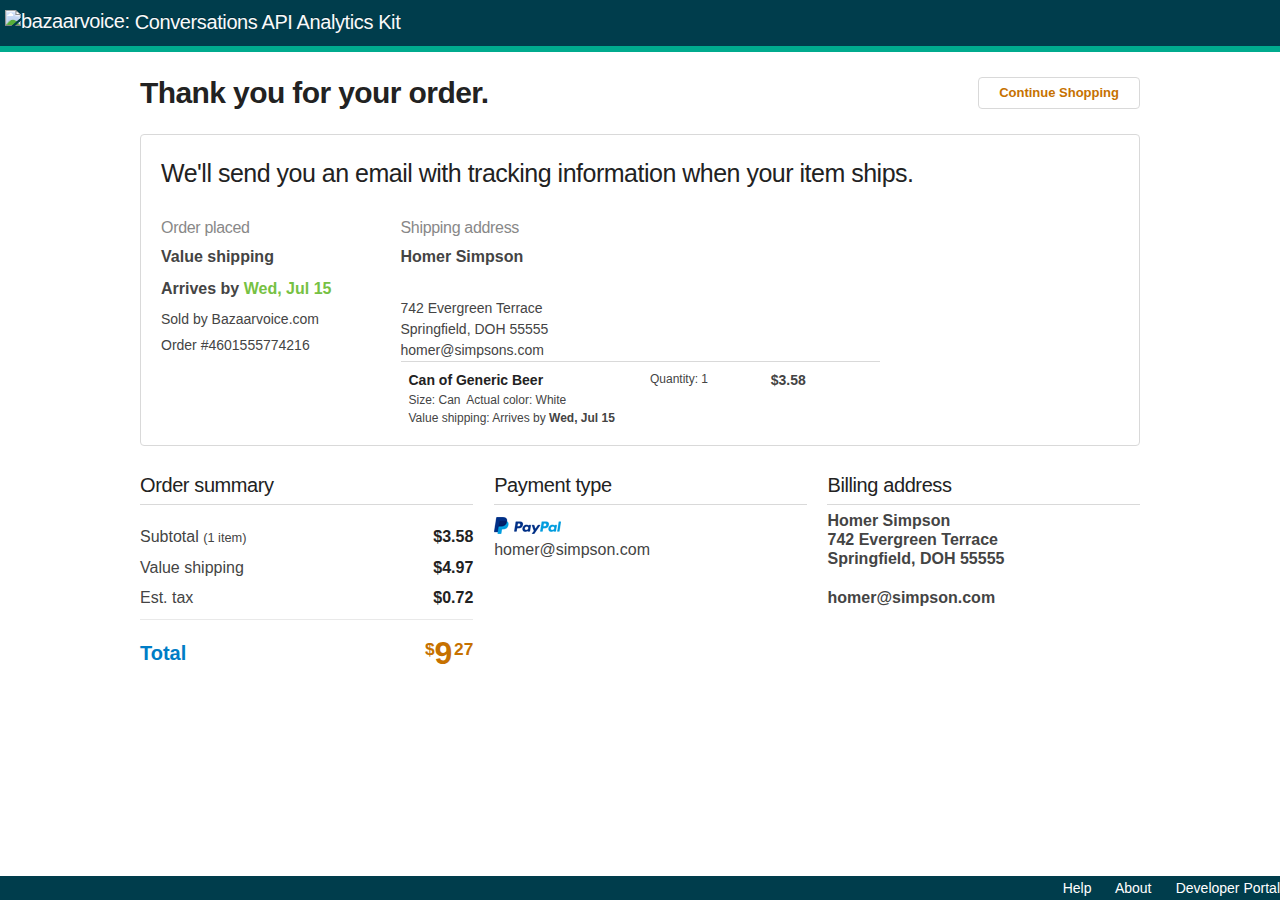
==== commit 372bfcfb: "fixed the readmore analytics" ====
--- a/conversion.html
+++ b/conversion.html
@@ -24,6 +24,9 @@
       ga('send', 'pageview');
 
     </script>
+
+    <!-- Load the BV scoutfile -->
+    <script src="https://apps.bazaarvoice.com/deployments/Agileville/main_site/production/en_US/bv.js"></script>
 </head>
 
 <body>
@@ -219,13 +222,6 @@
                                     </div>
 
                                     <div class="thankyou-footer">
-                                        <p class="thankyou-footer-paragraph">
-                                        <a data-tealeaf-id=
-                                        "COTYSeeOrderDtlsWMComLnk" href=
-                                        "/account/order/4601555774216" id=
-                                        "COTYSeeOrderDtlsWMComLnk">See your
-                                        order details</a> on Walmart.com.</p>
-
                                         <div class=
                                         "thankyou-order-summary clearfix">
                                             <div class="grid">
@@ -359,11 +355,7 @@
             </div>
         </div>
     </footer>
-        <script src="https://ajax.googleapis.com/ajax/libs/jquery/2.1.3/jquery.min.js" type="text/javascript"></script>
-        <script type="text/javascript" src="https://magpie-static.ugc.bazaarvoice.com/magpie-api/1.4/bvAnalyticsAPITracker.min.js.gz"></script>       
-        <script src="js/conversion.js" type="text/javascript"></script>
-
-
-
+    <script src="https://ajax.googleapis.com/ajax/libs/jquery/2.1.3/jquery.min.js" type="text/javascript"></script>
+    <script src="js/conversion-analytics.js" type="text/javascript"></script>
 </body>
-</html>+</html>
